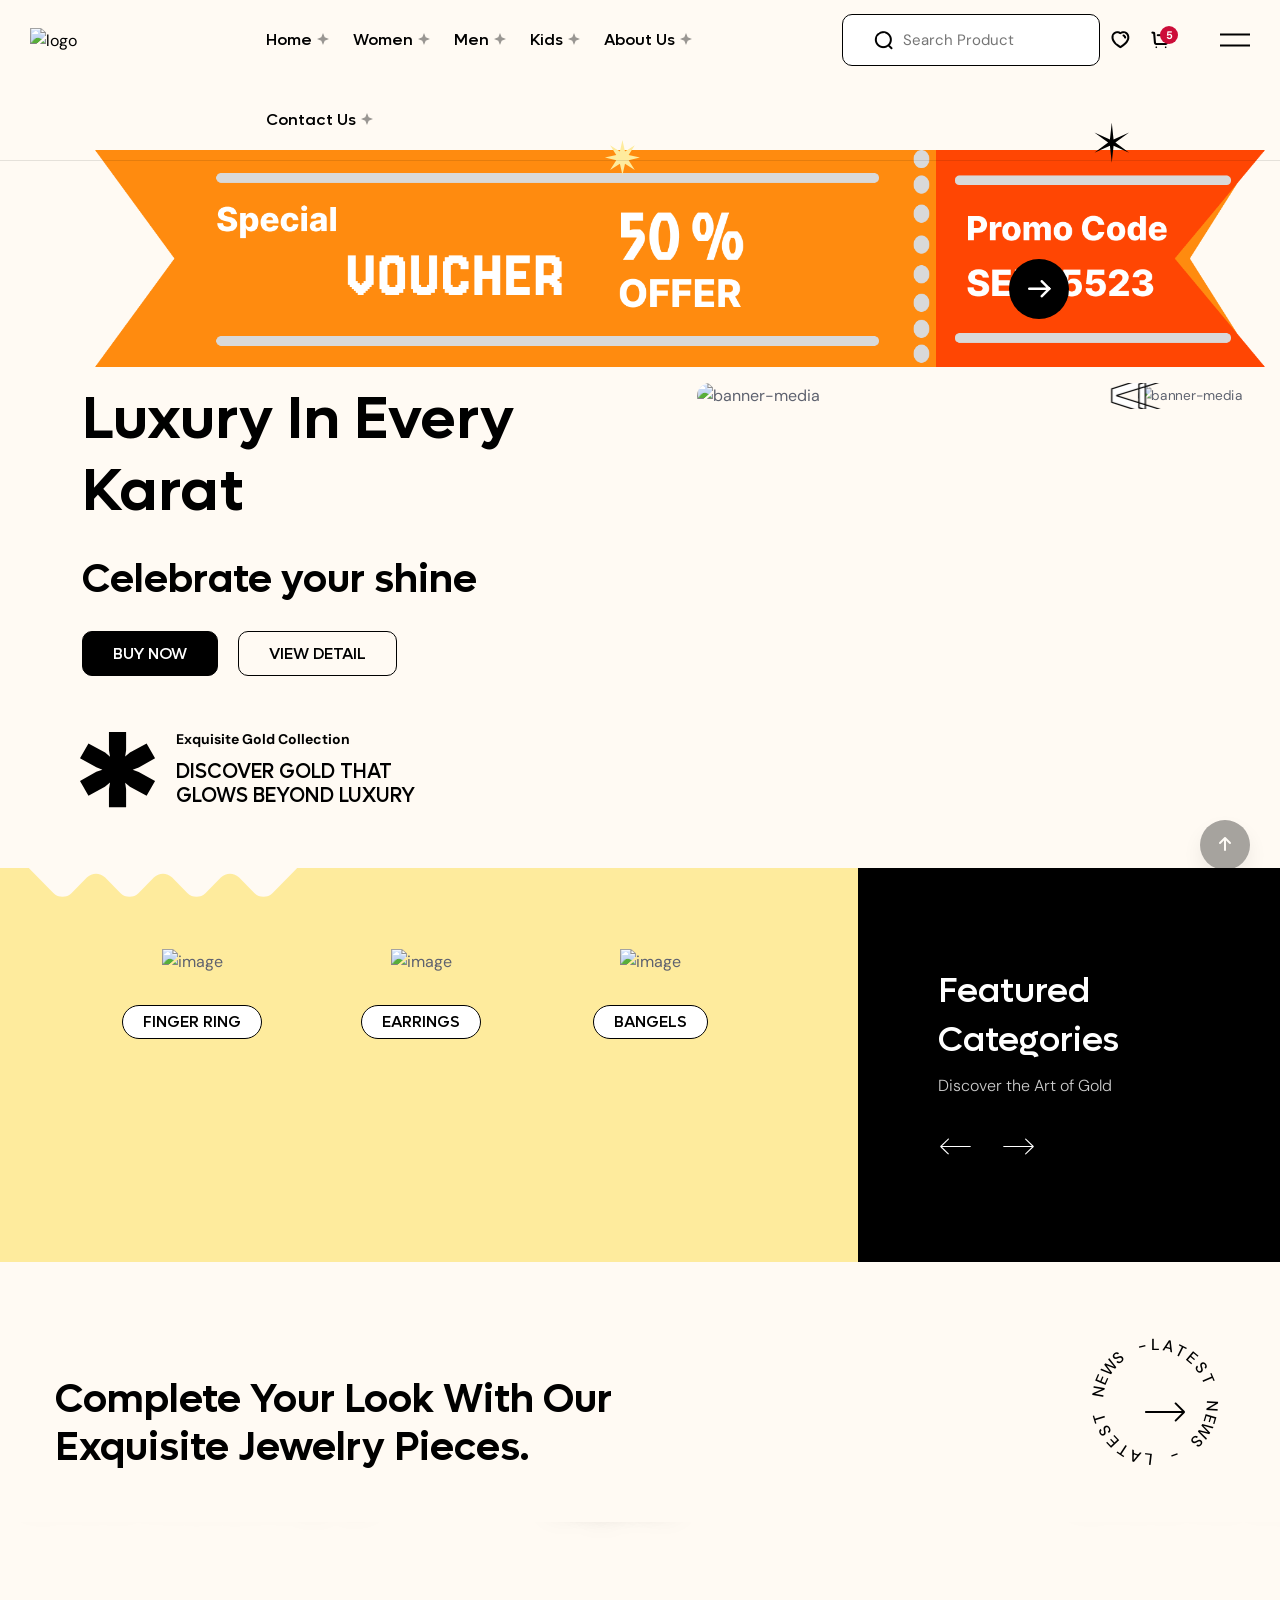
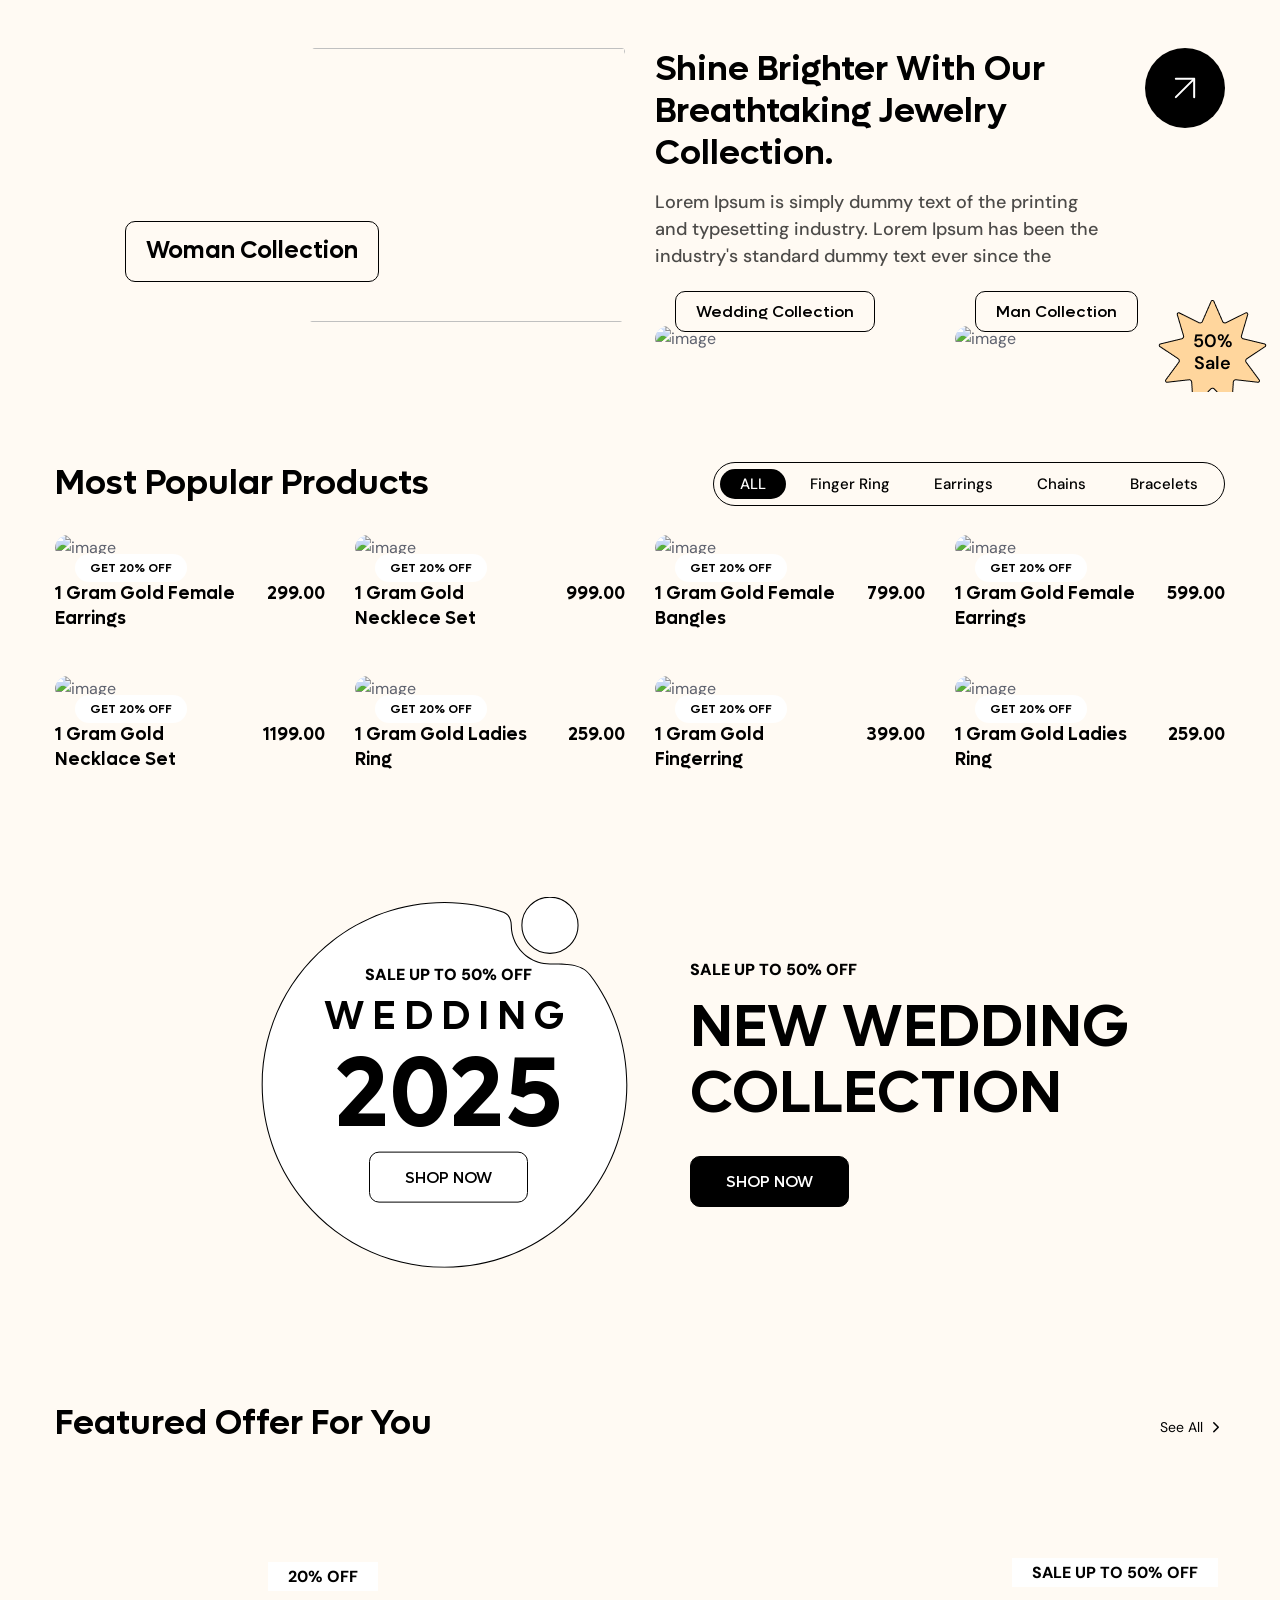
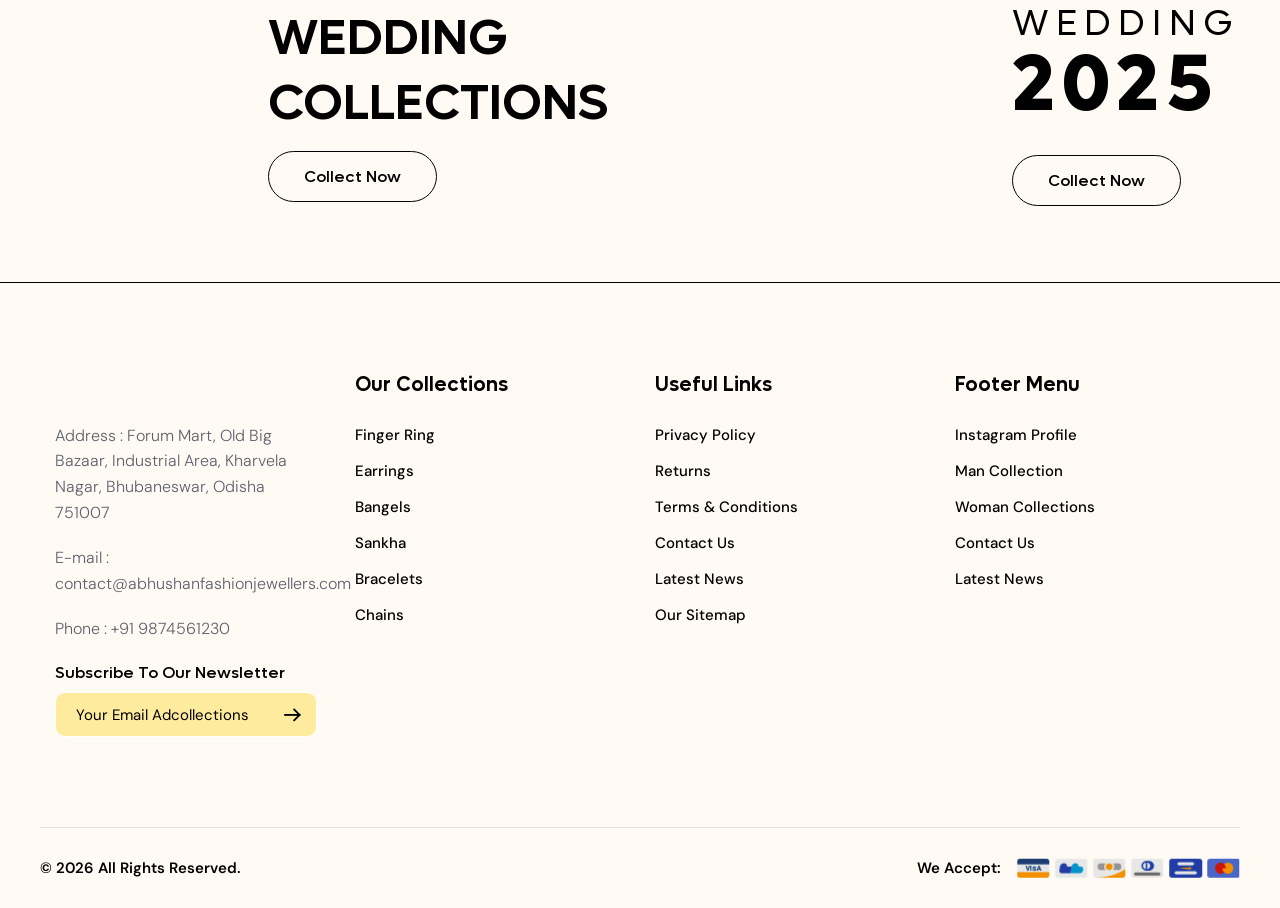
==== index.html @ b9cfb998 "index file updated" ====
<!DOCTYPE html>
<html lang="en">

<!-- Mirrored from pixio-html.vercel.app/index.html by HTTrack Website Copier/3.x [XR&CO'2014], Sun, 09 Nov 2025 13:02:53 GMT -->
<!-- Added by HTTrack -->
<meta http-equiv="content-type" content="text/html;charset=utf-8" /><!-- /Added by HTTrack -->

<head>

	<!-- Title -->
	<title>AbhushanFashionJewellers</title>

	<!-- Meta -->
	<meta charset="utf-8">
	<meta http-equiv="X-UA-Compatible" content="IE=edge">
	<meta name="author" content="DexignZone">
	<meta name="robots" content="index, follow">
	<meta name="format-detection" content="telephone=no">

	<meta name="keywords"
		content="template, ui kit, clothing, delivery, ecommerce, fashion, order, shopping, store, fashion design, fashion store, responsive design, fashion showcase, modern design, fashion technology, e-shop, ecommerce web, eCommerce Website, minimal shop, online shop, online shopping, pixio, user experience, Design Elements, Trendy, Stylish, User-Friendly, Navigation, Product Display, Branding, Development, Visual Design, UI/UX, Website, Web Design">
	<meta name="description"
		content="Elevate your online retail presence with Pixio Shop & eCommerce HTML Template. Crafted with precision, this responsive and feature-rich template provides a seamless and visually stunning shopping experience. Explore a world of possibilities with modern design elements, intuitive navigation, and customizable features. Transform your website into a dynamic online storefront with Pixio, where style meets functionality for a captivating and user-friendly eCommerce journey.">

	<meta property="og:title" content="Pixio: Shop & eCommerce Bootstrap HTML Template | DexignZone">
	<meta property="og:description"
		content="Elevate your online retail presence with Pixio Shop & eCommerce HTML Template. Crafted with precision, this responsive and feature-rich template provides a seamless and visually stunning shopping experience. Explore a world of possibilities with modern design elements, intuitive navigation, and customizable features. Transform your website into a dynamic online storefront with Pixio, where style meets functionality for a captivating and user-friendly eCommerce journey.">
	<meta property="og:image" content="../pixio.dexignzone.com/xhtml/social-image.html">

	<!-- TWITTER META -->
	<meta name="twitter:title" content="Pixio: Shop & eCommerce Bootstrap HTML Template | DexignZone">
	<meta name="twitter:description"
		content="Elevate your online retail presence with Pixio Shop & eCommerce HTML Template. Crafted with precision, this responsive and feature-rich template provides a seamless and visually stunning shopping experience. Explore a world of possibilities with modern design elements, intuitive navigation, and customizable features. Transform your website into a dynamic online storefront with Pixio, where style meets functionality for a captivating and user-friendly eCommerce journey.">
	<meta name="twitter:image" content="../pixio.dexignzone.com/xhtml/social-image.html">
	<meta name="twitter:card" content="summary_large_image">

	<!-- CANONICAL URL -->
	<link rel="canonical" href="https://pixio.dexignzone.com/xhtml/index.html">

	<!-- FAVICONS ICON -->
	<link rel="icon" type="image/x-icon" href="https://jewellershop.milprosys.in/default/logo.png">

	<!-- MOBILE SPECIFIC -->
	<meta name="viewport" content="width=device-width, initial-scale=1">

	<!-- STYLESHEETS -->
	<link rel="stylesheet" type="text/css" href="icons/iconly/index.min.css">
	<link rel="stylesheet" type="text/css" href="vendor/magnific-popup/magnific-popup.min.css">
	<link rel="stylesheet" type="text/css" href="vendor/bootstrap-select/dist/css/bootstrap-select.min.css">
	<link rel="stylesheet" type="text/css" href="vendor/swiper/swiper-bundle.min.css">
	<link rel="stylesheet" type="text/css" href="vendor/nouislider/nouislider.min.css">
	<link rel="stylesheet" type="text/css" href="vendor/animate/animate.css">
	<link rel="stylesheet" type="text/css" href="vendor/lightgallery/dist/css/lightgallery.css">
	<link rel="stylesheet" type="text/css" href="vendor/lightgallery/dist/css/lg-thumbnail.css">
	<link rel="stylesheet" type="text/css" href="vendor/lightgallery/dist/css/lg-zoom.css">
	<link rel="stylesheet" type="text/css" href="vendor/slick/slick.css">

	<!-- Custom Stylesheet -->
	<link class="main-css" rel="stylesheet" type="text/css" href="css/style.css">
	<link class="skin" type="text/css" rel="stylesheet" href="css/skin/skin-1.css">

	<!-- GOOGLE FONTS-->
	<link rel="preconnect" href="https://fonts.googleapis.com/">
	<link rel="preconnect" href="https://fonts.gstatic.com/" crossorigin>
	<link
		href="https://fonts.googleapis.com/css2?family=DM+Sans:wght@400;500;700&amp;family=Roboto:wght@100;300;400;500;700;900&amp;display=swap"
		rel="stylesheet">

</head>

<body id="bg">
	<div class="page-wraper">

		<!-- <div id="loading-area" class="preloader-wrapper-4">
			<img src="images/loading.gif" alt="">
		</div> -->

		<!-- Header Star -->
		<header class="site-header mo-left header style-1 header-transparent">
			<!-- Main Header -->
			<div class="sticky-header main-bar-wraper navbar-expand-lg">
				<div class="main-bar clearfix">
					<div class="container-fluid clearfix d-lg-flex d-block">

						<!-- Website Logo -->
						<div class="logo-header logo-dark me-md-5">
							<a href="index.html"><img src="https://jewellershop.milprosys.in/default/logo.png"
									alt="logo"></a>
						</div>

						<!-- Nav Toggle Button -->
						<button class="navbar-toggler collapsed navicon justify-content-end" type="button"
							data-bs-toggle="collapse" data-bs-target="#navbarNavDropdown"
							aria-controls="navbarNavDropdown" aria-expanded="false" aria-label="Toggle navigation">
							<span></span>
							<span></span>
							<span></span>
						</button>

						<!-- Main Nav -->
						<div class="header-nav w3menu navbar-collapse collapse justify-content-start"
							id="navbarNavDropdown">
							<div class="logo-header logo-dark">
								<a href="index.html"><img src="https://jewellershop.milprosys.in/default/logo.png"
										alt=""></a>
							</div>
							<ul class="nav navbar-nav">
								<li class="has-mega-menu sub-menu-down auto-width menu-left">
									<a href="javascript:void(0);"><span>Home</span><i
											class="fas fa-chevron-down tabindex"></i></a>
									<!-- <div class="mega-menu ">
										<ul class="demo-menu mb-0">
											<li>
												<a href="index.html">
													<img src="images/demo/demo-1.png" alt="/">
													<span class="menu-title">01 Home Page</span>
												</a>
											</li>
											<li>
												<a href="index-2.html">
													<img src="images/demo/demo-2.png" alt="/">
													<span class="menu-title">02 Home Page</span>
												</a>
											</li>
											<li>
												<a href="index-3.html">
													<img src="images/demo/demo-3.png" alt="/">
													<span class="menu-title">03 Home Page</span>
												</a>
											</li>
										</ul>
									</div> -->
								</li>
								<li class="has-mega-menu sub-menu-down">
									<a href="javascript:void(0);"><span>Women</span><i
											class="fas fa-chevron-down tabindex"></i></a>
									<div class="mega-menu shop-menu">
										<ul>
											<li class="side-left">
												<ul>
													<li><a href="javascript:void(0);" class="menu-title">Woman
															Collections</a>
														<ul>
															<li><a href="shop-standard.html">FINGER RING
																</a></li>
															<li><a href="shop-list.html">EARRINGS
																</a></li>
															<li><a href="shop-with-category.html">BANGELS
																</a>
															</li>
															<li><a href="shop-filters-top-bar.html">SANKHA
																</a></li>
															<li><a href="shop-sidebar.html">BRACELETS
																</a></li>
															<li><a href="shop-style-1.html">CHAINS
																</a></li>
															<li><a href="shop-style-2.html">TIE CHAINS
																</a></li>
															<li><a href="shop-filters-top-bar.html">KAN CHAINS

																</a></li>
															<li><a href="shop-sidebar.html">MANGALSUTRA

																</a></li>
															<li><a href="shop-style-1.html">MANG TIKA

																</a></li>
															<li><a href="shop-style-2.html">NOTHA

																</a></li>
														</ul>
													</li>
													<li class="month-deal">
														<div class="clearfix me-3">
															<h3>Deal of the month</h3>
															<p class="mb-0">Lorem ipsum dolor, sit amet consectetur
																adipisicing elit. Ipsam nemo sapiente modi
																necessitatibus adipisci quas consequatur earum optio
																vero. <a
																	href="shop-standard.html" class="dz-link-2">View All
																	Products</a></p>
														</div>
														<div class="sale-countdown">
															<div class="countdown text-center">
																<div class="date">
																	<span class="time days text-primary"></span>
																	<span class="work-time">Days</span>
																</div>
																<div class="date">
																	<span class="time hours text-primary"></span>
																	<span class="work-time">Hours</span>
																</div>
																<div class="date">
																	<span class="time mins text-primary"></span>
																	<span class="work-time">Minutess</span>
																</div>
																<div class="date">
																	<span class="time secs text-primary"></span>
																	<span class="work-time">Second</span>
																</div>
															</div>
														</div>
													</li>
												</ul>
											</li>
											<li class="side-right">
												<div class="adv-media">
													<img src="https://silvermerc.com/cdn/shop/files/SBJS39ID_340_6.jpg?v=1704187627"
														alt="/">
												</div>
											</li>
										</ul>
									</div>
								</li>
								<li class="has-mega-menu sub-menu-down">
									<a href="javascript:void(0);"><span>Men</span><i
											class="fas fa-chevron-down tabindex"></i></a>
									<div class="mega-menu shop-menu">
										<ul>
											<li class="side-left">
												<ul>
													<li><a href="javascript:void(0);" class="menu-title">Man
															Collections</a>
														<ul>
															<li><a href="product-default.html">FINGER RING
																</a></li>
															<li><a href="product-thumbnail.html">EAR BALI
																</a></li>
															<li><a href="product-grid-media.html">CHAINS
																</a></li>
															<li><a href="product-carousel.html">BRACELETS
																</a></li>
															<li><a href="product-full-width.html">KADA
																</a></li>
														</ul>
													</li>
													<li class="month-deal">
														<div class="clearfix me-3">
															<h3>Deal of the month</h3>
															<p class="mb-0">Lorem ipsum dolor, sit amet consectetur
																adipisicing elit. Ipsam nemo sapiente modi
																necessitatibus adipisci quas consequatur earum optio
																vero. <a
																	href="shop-standard.html" class="dz-link-2">View All
																	Products</a></p>
														</div>
														<div class="sale-countdown">
															<div class="countdown text-center">
																<div class="date">
																	<span class="time days text-primary"></span>
																	<span class="work-time">Days</span>
																</div>
																<div class="date">
																	<span class="time hours text-primary"></span>
																	<span class="work-time">Hours</span>
																</div>
																<div class="date">
																	<span class="time mins text-primary"></span>
																	<span class="work-time">Minutess</span>
																</div>
																<div class="date">
																	<span class="time secs text-primary"></span>
																	<span class="work-time">Second</span>
																</div>
															</div>
														</div>
													</li>
												</ul>
											</li>
											<li class="side-right">
												<div class="adv-media">
													<img src="https://encrypted-tbn0.gstatic.com/images?q=tbn:ANd9GcRK4l6KvQkuI_pCDGSP8fYOQYTn_-lVscjxSA&s"
														alt="/">
												</div>
											</li>
										</ul>
									</div>
								</li>
								<li class="has-mega-menu sub-menu-down">
									<a href="javascript:void(0);"><span>Kids</span><i
											class="fas fa-chevron-down tabindex"></i></a>
									<div class="mega-menu shop-menu">
										<ul>
											<li class="side-left">
												<ul>
													<li><a href="javascript:void(0);" class="menu-title">Kids
															Collections</a>
														<ul>
															<li><a href="product-default.html">FINGER RING
																</a></li>
															<li><a href="product-thumbnail.html">EAR BALI
																</a></li>
															<li><a href="product-grid-media.html">CHAINS
																</a></li>
															<li><a href="product-carousel.html">BRACELETS
																</a></li>
															<li><a href="product-full-width.html">KADA
																</a></li>
														</ul>
													</li>
													<li class="month-deal">
														<div class="clearfix me-3">
															<h3>Deal of the month</h3>
															<p class="mb-0">Lorem ipsum dolor, sit amet consectetur
																adipisicing elit. Ipsam nemo sapiente modi
																necessitatibus adipisci quas consequatur earum optio
																vero. <a
																	href="shop-standard.html" class="dz-link-2">View All
																	Products</a></p>
														</div>
														<div class="sale-countdown">
															<div class="countdown text-center">
																<div class="date">
																	<span class="time days text-primary"></span>
																	<span class="work-time">Days</span>
																</div>
																<div class="date">
																	<span class="time hours text-primary"></span>
																	<span class="work-time">Hours</span>
																</div>
																<div class="date">
																	<span class="time mins text-primary"></span>
																	<span class="work-time">Minutess</span>
																</div>
																<div class="date">
																	<span class="time secs text-primary"></span>
																	<span class="work-time">Second</span>
																</div>
															</div>
														</div>
													</li>
												</ul>
											</li>
											<li class="side-right">
												<div class="adv-media">
													<img src="[data-uri]"
														alt="/">
												</div>
											</li>
										</ul>
									</div>
								</li>
								<li class="has-mega-menu sub-menu-down wide-width">
									<a href="javascript:void(0);"><span>About Us</span><i
											class="fas fa-chevron-down tabindex"></i></a>

								</li>
								<!-- <li class="has-mega-menu sub-menu-down auto-width">
									<a href="javascript:void(0);"><span>Post Layout</span><i
											class="fas fa-chevron-down tabindex"></i></a>
									<div class="mega-menu">
										<ul>
											<li>
												<a href="javascript:void(0);" class="menu-title">Post Types</a>
												<ul>
													<li><a href="post-text.html">Text Post <div
																class="badge badge-sm rounded badge-animated">New</div>
														</a></li>
													<li><a href="post-image.html">Image Post <div
																class="badge badge-sm rounded badge-animated">New</div>
														</a></li>
													<li><a href="post-video.html">Video Post</a></li>
													<li><a href="post-link.html">Link Post</a></li>
													<li><a href="post-audio.html">Audio Post</a></li>
													<li><a href="post-quote.html">Post Quote</a></li>
													<li><a href="post-tutorial.html">Tutorial Post <div
																class="badge badge-sm rounded badge-animated">New</div>
														</a></li>
													<li><a href="post-cateloge.html">Cateloge Post <div
																class="badge badge-sm rounded badge-animated">New</div>
														</a></li>
												</ul>
											</li>
											<li>
												<a href="javascript:void(0);" class="menu-title">Multiple Media</a>
												<ul>
													<li><a href="post-banner.html">Banner</a></li>
													<li><a href="post-slide-show.html">Slider</a></li>
													<li><a href="post-gallery.html">Gallery</a></li>
													<li><a href="post-status.html">Status Slider <div
																class="badge badge-sm rounded badge-animated">New</div>
														</a></li>
												</ul>
												<a href="javascript:void(0);" class="menu-title">Post Layout Type</a>
												<ul>
													<li><a href="post-standard.html">Standard Post</a></li>
													<li><a href="post-corner.html">Corner Post</a></li>
													<li><a href="post-side.html">Side Post <div
																class="badge badge-sm rounded badge-animated">New</div>
														</a></li>
												</ul>
											</li>
											<li>
												<a href="javascript:void(0);" class="menu-title">Side Bar</a>
												<ul>
													<li><a href="post-left-sidebar.html">Left Sidebar</a></li>
													<li><a href="post-right-sidebar.html">Right Sidebar</a></li>
													<li><a href="post-both-sidebar.html">Both Sidebar</a></li>
													<li><a href="post-no-sidebar.html">No Sidebar</a></li>
												</ul>
											</li>
										</ul>
									</div>
								</li>
								<li class="has-mega-menu sub-menu-down">
									<a href="javascript:void(0);"><span>Portfolio</span><i
											class="fas fa-chevron-down tabindex"></i></a>
									<div class="mega-menu portfolio-menu">
										<ul>
											<li class="side-left">
												<ul class="portfolio-nav-link">
													<li>
														<a href="portfolio-tiles.html">
															<img src="images/portfolio/icons/portfolio-tiles.svg"
																alt="/">
															<span>Portfolio Tiles</span>
														</a>
													</li>
													<li>
														<a href="collage-style-1.html">
															<img src="images/portfolio/icons/collage-style-1.svg"
																alt="/">
															<span>Collage Style 1</span>
														</a>
													</li>
													<li>
														<a href="collage-style-2.html">
															<img src="images/portfolio/icons/collage-style-2.svg"
																alt="/">
															<span>Collage Style 2</span>
														</a>
													</li>
													<li>
														<a href="masonry-grid.html">
															<img src="images/portfolio/icons/masonry-grid.svg" alt="/">
															<span>Masonry Grid</span>
														</a>
													</li>
													<li>
														<a href="cobble-style-1.html">
															<img src="images/portfolio/icons/cobble-style-1.svg"
																alt="/">
															<span>Cobble Style 1</span>
														</a>
													</li>
													<li>
														<a href="cobble-style-2.html">
															<img src="images/portfolio/icons/cobble-style-2.svg"
																alt="/">
															<span>Cobble Style 2</span>
														</a>
													</li>
													<li>
														<a href="portfolio-thumbs-slider.html">
															<img src="images/portfolio/icons/portfolio-thumbs-slider.svg"
																alt="/">
															<span>Portfolio Thumbs Slider</span>
														</a>
													</li>
													<li>
														<a href="portfolio-film-strip.html">
															<img src="images/portfolio/icons/portfolio-film-strip.svg"
																alt="/">
															<span>Portfolio Film Strip</span>
														</a>
													</li>
													<li>
														<a href="carousel-showcase.html">
															<img src="images/portfolio/icons/carousel-showcase.svg"
																alt="/">
															<span>Carousel Showcase</span>
														</a>
													</li>
													<li>
														<a href="portfolio-split-slider.html">
															<img src="images/portfolio/icons/portfolio-split-slider.svg"
																alt="/">
															<span>Portfolio Split Slider</span>
														</a>
													</li>
												</ul>
											</li>
											<li class="side-right line-left">
												<a href="javascript:void(0);" class="menu-title">Portfolio Details</a>
												<ul>
													<li><a href="portfolio-details-1.html">Portfolio Details 1</a></li>
													<li><a href="portfolio-details-2.html">Portfolio Details 2</a></li>
													<li><a href="portfolio-details-3.html">Portfolio Details 3</a></li>
													<li><a href="portfolio-details-4.html">Portfolio Details 4</a></li>
													<li><a href="portfolio-details-5.html">Portfolio Details 5</a></li>
												</ul>
											</li>
										</ul>
									</div>
								</li> -->
								<li class="has-mega-menu sub-menu-down wide-width">
									<a href="javascript:void(0);"><span>Contact Us</span><i
											class="fas fa-chevron-down tabindex"></i></a>
									<!-- <div class="mega-menu">
										<ul>
											<li>
												<a href="javascript:void(0);" class="menu-title">Pages</a>
												<ul>
													<li><a href="about-us.html">About Us</a></li>
													<li><a href="about-me.html">About Me</a></li>
													<li><a href="pricing-table.html">Pricing Table</a></li>
													<li><a href="our-gift-vouchers.html">Our Gift Vouchers</a></li>
													<li><a href="what-we-do.html">What We Do</a></li>
													<li><a href="faqs-1.html">Faqs 1</a></li>
													<li><a href="faqs-2.html">Faqs 2</a></li>
													<li><a href="our-team.html">Our Team</a></li>
												</ul>
											</li>
											<li>
												<a href="javascript:void(0);" class="menu-title">Contact Us</a>
												<ul>
													<li><a href="contact-us-1.html">Contact Us 1</a></li>
													<li><a href="contact-us-2.html">Contact Us 2</a></li>
													<li><a href="contact-us-3.html">Contact Us 3</a></li>
												</ul>
												<a href="javascript:void(0);" class="menu-title">Web Pages</a>
												<ul>
													<li><a href="error-1.html">Error 404 1</a></li>
													<li><a href="error-2.html">Error 404 2</a></li>
													<li><a href="coming-soon.html">Coming Soon</a></li>
													<li><a href="under-construction.html">Under Construction</a></li>
												</ul>
											</li>
											<li>
												<a href="javascript:void(0);" class="menu-title">Banner Style</a>
												<ul>
													<li><a href="banner-with-bg-color.html">Banner with BG Color</a>
													</li>
													<li><a href="banner-with-image.html">Banner with Image</a></li>
													<li><a href="banner-with-video.html">Banner with Video</a></li>
													<li><a href="banner-with-kanbern.html">Banner with Kanbern</a></li>
													<li><a href="banner-small.html">Banner Small</a></li>
													<li><a href="banner-medium.html">Banner Medium</a></li>
													<li><a href="banner-large.html">Banner Large</a></li>
												</ul>
											</li>
											<li>
												<a href="javascript:void(0);" class="menu-title">Header Style</a>
												<ul>
													<li><a href="header-style-1.html">Header Style 1</a></li>
													<li><a href="header-style-2.html">Header Style 2</a></li>
													<li><a href="header-style-3.html">Header Style 3</a></li>
													<li><a href="header-style-4.html">Header Style 4</a></li>
													<li><a href="header-style-5.html">Header Style 5</a></li>
													<li><a href="header-style-6.html">Header Style 6</a></li>
													<li><a href="header-style-7.html">Header Style 7</a></li>
													<li class="w3menulink"><a href="w3menu.html">Menu Styles</a></li>
												</ul>
											</li>
											<li>
												<a href="javascript:void(0);" class="menu-title">Footer Style</a>
												<ul>
													<li><a href="footer-style-1.html">Footer Style 1</a></li>
													<li><a href="footer-style-2.html">Footer Style 2</a></li>
													<li><a href="footer-style-3.html">Footer Style 3</a></li>
													<li><a href="footer-style-4.html">Footer Style 4</a></li>
													<li><a href="footer-style-5.html">Footer Style 5</a></li>
													<li><a href="footer-style-6.html">Footer Style 6</a></li>
													<li><a href="footer-style-7.html">Footer Style 7</a></li>
												</ul>
											</li>
											<li>
												<a href="javascript:void(0);" class="menu-title">Dashboard</a>
												<ul>
													<li><a href="account-dashboard.html">Dashboard</a></li>
													<li><a href="account-orders.html">Orders</a></li>
													<li><a href="account-order-details.html">Orders Details</a></li>
													<li><a href="account-order-confirmation.html">Orders
															Confirmation</a></li>
													<li><a href="account-downloads.html">Downloads</a></li>
													<li><a href="account-return-request.html">Return Request</a></li>
													<li><a href="account-return-request-detail.html">Return Request
															Detail</a></li>
													<li><a href="account-refund-requests-confirmed.html">Return Request
															Confirmed</a></li>
												</ul>
											</li>
										</ul>
									</div> -->
								</li>
								<!-- <li class="sub-menu-down">
									<a href="javascript:void(0);"><span>My Account</span> <i
											class="fas fa-chevron-down tabindex"></i></a>
									<ul class="sub-menu">
										<li><a href="account-dashboard.html">Dashboard</a></li>
										<li><a href="account-orders.html">Orders</a></li>
										<li><a href="account-order-details.html">Orders Details</a></li>
										<li><a href="account-order-confirmation.html">Orders Confirmation</a></li>
										<li><a href="account-downloads.html">Downloads</a></li>
										<li><a href="account-return-request.html">Return Request</a></li>
										<li><a href="account-return-request-detail.html">Return Request Detail</a></li>
										<li><a href="account-refund-requests-confirmed.html">Return Request
												Confirmed</a></li>
										<li><a href="account-profile.html">Profile</a></li>
										<li><a href="account-adcollections.html">Adcollections</a></li>
										<li><a href="account-shipping-methods.html">Shipping methods</a></li>
										<li><a href="account-payment-methods.html">Payment Methods</a></li>
										<li><a href="account-review.html">Review</a></li>
										<li><a href="account-billing-adcollections.html">Billing adcollections</a></li>
										<li><a href="account-shipping-adcollections.html">Shipping adcollections</a>
										</li>
										<li><a href="account-cancellation-requests.html">Cancellation Requests</a></li>
									</ul>
								</li> -->
							</ul>
							<div class="dz-social-icon">
								<ul>
									<li><a class="fab fa-facebook-f" target="_blank"
											href="https://www.facebook.com/dexignzone"></a></li>
									<li><a class="fab fa-twitter" target="_blank"
											href="https://twitter.com/dexignzones"></a></li>
									<li><a class="fab fa-linkedin-in" target="_blank"
											href="https://www.linkedin.com/showcase/3686700/admin/"></a></li>
									<li><a class="fab fa-instagram" target="_blank"
											href="https://www.instagram.com/dexignzone/"></a></li>
								</ul>
							</div>
						</div>

						<!-- EXTRA NAV -->
						<div class="extra-nav">
							<div class="extra-cell">
								<ul class="header-right">
									<!-- <li class="nav-item login-link">
										<a class="nav-link" href="login.html">
											Login / Register
										</a>
									</li> -->
									<li class="nav-item search-link">
										<form class="header-item-search form-control">
											<a class="nav-link" href="javascript:void(0);">
												<i class="iconly-Light-Search"></i>
											</a>
											<input type="search" class="producut-search" placeholder="Search Product">
										</form>

										<!-- <button class="btn" type="button">
											<i class="iconly-Light-Search"></i>
										</button> -->

									</li>
									<li class="nav-item wishlist-link">
										<a class="nav-link" href="javascript:void(0);" data-bs-toggle="offcanvas"
											data-bs-target="#offcanvasRight" aria-controls="offcanvasRight">
											<i class="iconly-Light-Heart2"></i>
										</a>
									</li>
									<li class="nav-item cart-link">
										<a href="javascript:void(0);" class="nav-link cart-btn"
											data-bs-toggle="offcanvas" data-bs-target="#offcanvasRight"
											aria-controls="offcanvasRight">
											<i class="iconly-Broken-Buy"></i>
											<span class="badge badge-circle">5</span>
										</a>
									</li>
									<li class="nav-item filte-link">
										<a href="javascript:void(0);" class="nav-link filte-btn"
											data-bs-toggle="offcanvas" data-bs-target="#offcanvasLeft"
											aria-controls="offcanvasLeft">
											<svg xmlns="http://www.w3.org/2000/svg" width="30" height="30"
												viewBox="0 0 30 13" fill="none">
												<rect y="11" width="30" height="2" fill="black" />
												<rect width="30" height="2" fill="black" />
											</svg>
										</a>
									</li>
								</ul>
							</div>
						</div>

					</div>
				</div>
			</div>
			<!-- Main Header End -->

			<!-- SearchBar -->
			<div class="dz-search-area dz-offcanvas offcanvas offcanvas-top" tabindex="-1" id="offcanvasTop">
				<button type="button" class="btn-close" data-bs-dismiss="offcanvas" aria-label="Close">
					&times;
				</button>
				<div class="container">
					<form class="header-item-search">
						<div class="input-group search-input">
							<select class="default-select">
								<option>All Categories</option>
								<option>Clothes</option>
								<option>UrbanSkirt</option>
								<option>VelvetGown</option>
								<option>LushEARRINGS</option>
								<option>Vintage</option>
								<option>Wedding</option>
								<option>Cotton</option>
								<option>Linen</option>
								<option>Navy</option>
								<option>Urban</option>
								<option>Business Meeting</option>
								<option>Formal</option>
							</select>
							<input type="search" class="form-control" placeholder="Search Product">
							<button class="btn" type="button">
								<i class="iconly-Light-Search"></i>
							</button>
						</div>
						<ul class="recent-tag">
							<li class="pe-0"><span>Quick Search :</span></li>
							<li><a href="shop-list.html">Clothes</a></li>
							<li><a href="shop-list.html">UrbanSkirt</a></li>
							<li><a href="shop-list.html">VelvetGown</a></li>
							<li><a href="shop-list.html">LushEARRINGS</a></li>
						</ul>
					</form>
					<div class="row">
						<div class="col-xl-12">
							<h5 class="mb-3">You May Also Like</h5>
							<div class="swiper category-swiper2">
								<div class="swiper-wrapper">
									<div class="swiper-slide">
										<div class="shop-card">
											<div class="dz-media ">
												<img src="images/shop/product/1.png" alt="image">
											</div>
											<div class="dz-content">
												<h6 class="title"><a href="shop-list.html">SilkBliss collections</a>
												</h6>
												<h6 class="price">$40.00</h6>
											</div>
										</div>
									</div>
									<div class="swiper-slide">
										<div class="shop-card">
											<div class="dz-media ">
												<img src="images/shop/product/3.png" alt="image">
											</div>
											<div class="dz-content">
												<h6 class="title"><a href="shop-list.html">GlamPants</a></h6>
												<h6 class="price">$30.00</h6>
											</div>
										</div>
									</div>
									<div class="swiper-slide">
										<div class="shop-card">
											<div class="dz-media ">
												<img src="images/shop/product/4.png" alt="image">
											</div>
											<div class="dz-content">
												<h6 class="title"><a href="shop-list.html">ComfyLeggings</a></h6>
												<h6 class="price">$35.00</h6>
											</div>
										</div>
									</div>
									<div class="swiper-slide">
										<div class="shop-card">
											<div class="dz-media ">
												<img src="images/shop/product/2.png" alt="image">
											</div>
											<div class="dz-content">
												<h6 class="title"><a href="shop-list.html">ClassicCapri</a></h6>
												<h6 class="price">$20.00</h6>
											</div>
										</div>
									</div>
									<div class="swiper-slide">
										<div class="shop-card">
											<div class="dz-media ">
												<img src="images/shop/product/5.png" alt="image">
											</div>
											<div class="dz-content">
												<h6 class="title"><a href="shop-list.html">DapperCoat</a></h6>
												<h6 class="price">$70.00</h6>
											</div>
										</div>
									</div>
									<div class="swiper-slide">
										<div class="shop-card">
											<div class="dz-media ">
												<img src="images/shop/product/6.png" alt="image">
											</div>
											<div class="dz-content">
												<h6 class="title"><a href="shop-list.html">ComfyLeggings</a></h6>
												<h6 class="price">$45.00</h6>
											</div>
										</div>
									</div>
									<div class="swiper-slide">
										<div class="shop-card">
											<div class="dz-media ">
												<img src="images/shop/product/7.png" alt="image">
											</div>
											<div class="dz-content">
												<h6 class="title"><a href="shop-list.html">DenimDream SANKHA</a></h6>
												<h6 class="price">$40.00</h6>
											</div>
										</div>
									</div>
									<div class="swiper-slide">
										<div class="shop-card">
											<div class="dz-media ">
												<img src="images/shop/product/4.png" alt="image">
											</div>
											<div class="dz-content">
												<h6 class="title"><a href="shop-list.html">SilkBliss collections</a>
												</h6>
												<h6 class="price">$60.00</h6>
											</div>
										</div>
									</div>
								</div>
							</div>
						</div>
					</div>
				</div>
			</div>
			<!-- SearchBar -->

			<!-- Sidebar cart -->
			<div class="offcanvas dz-offcanvas offcanvas offcanvas-end " tabindex="-1" id="offcanvasRight">
				<button type="button" class="btn-close" data-bs-dismiss="offcanvas" aria-label="Close">
					&times;
				</button>
				<div class="offcanvas-body">
					<div class="product-description">
						<div class="dz-tabs">
							<ul class="nav nav-tabs center" id="myTab" role="tablist">
								<li class="nav-item" role="presentation">
									<button class="nav-link active" id="shopping-cart" data-bs-toggle="tab"
										data-bs-target="#shopping-cart-pane" type="button" role="tab"
										aria-controls="shopping-cart-pane" aria-selected="true">Shopping Cart
										<span class="badge badge-light">5</span>
									</button>
								</li>
								<li class="nav-item" role="presentation">
									<button class="nav-link" id="wishlist" data-bs-toggle="tab"
										data-bs-target="#wishlist-pane" type="button" role="tab"
										aria-controls="wishlist-pane" aria-selected="false">Wishlist
										<span class="badge badge-light">2</span>
									</button>
								</li>
							</ul>
							<div class="tab-content pt-4" id="dz-shopcart-sidebar">
								<div class="tab-pane fade show active" id="shopping-cart-pane" role="tabpanel"
									aria-labelledby="shopping-cart" tabindex="0">
									<div class="shop-sidebar-cart">
										<ul class="sidebar-cart-list">
											<li>
												<div class="cart-widget">
													<div class="dz-media me-3">
														<img src="images/shop/shop-cart/pic1.jpg" alt="">
													</div>
													<div class="cart-content">
														<h6 class="title"><a href="product-thumbnail.html">Sophisticated
																Swagger Suit</a></h6>
														<div class="d-flex align-items-center">
															<div class="btn-quantity light quantity-sm me-3">
																<input type="text" value="1" name="demo_vertical2">
															</div>
															<h6 class="dz-price mb-0">$50.00</h6>
														</div>
													</div>
													<a href="javascript:void(0);" class="dz-close">
														<i class="ti-close"></i>
													</a>
												</div>
											</li>
											<li>
												<div class="cart-widget">
													<div class="dz-media me-3">
														<img src="images/shop/shop-cart/pic2.jpg" alt="">
													</div>
													<div class="cart-content">
														<h6 class="title"><a href="product-thumbnail.html">Cozy Knit
																Cardigan Sweater</a></h6>
														<div class="d-flex align-items-center">
															<div class="btn-quantity light quantity-sm me-3">
																<input type="text" value="1" name="demo_vertical2">
															</div>
															<h6 class="dz-price mb-0">$40.00</h6>
														</div>
													</div>
													<a href="javascript:void(0);" class="dz-close">
														<i class="ti-close"></i>
													</a>
												</div>
											</li>
											<li>
												<div class="cart-widget">
													<div class="dz-media me-3">
														<img src="images/shop/shop-cart/pic3.jpg" alt="">
													</div>
													<div class="cart-content">
														<h6 class="title"><a href="product-thumbnail.html">Athletic Mesh
																Sports Leggings</a></h6>
														<div class="d-flex align-items-center">
															<div class="btn-quantity light quantity-sm me-3">
																<input type="text" value="1" name="demo_vertical2">
															</div>
															<h6 class="dz-price  mb-0">$65.00</h6>
														</div>
													</div>
													<a href="javascript:void(0);" class="dz-close">
														<i class="ti-close"></i>
													</a>
												</div>
											</li>
										</ul>
										<div class="cart-total">
											<h5 class="mb-0">Subtotal:</h5>
											<h5 class="mb-0">300.00$</h5>
										</div>
										<div class="mt-auto">
											<div class="shipping-time">
												<div class="dz-icon">
													<i class="flaticon flaticon-ship"></i>
												</div>
												<div class="shipping-content">
													<h6 class="title pe-4">Congratulations , you've got free shipping!
													</h6>
													<div class="progress">
														<div class="progress-bar progress-animated border-0"
															style="width: 75%;" role="progressbar">
															<span class="sr-only">75% Complete</span>
														</div>
													</div>
												</div>
											</div>
											<a href="shop-checkout.html"
												class="btn btn-outline-secondary btn-block m-b20">Checkout</a>
											<a href="shop-cart.html" class="btn btn-secondary btn-block">View Cart</a>
										</div>
									</div>
								</div>
								<div class="tab-pane fade" id="wishlist-pane" role="tabpanel" aria-labelledby="wishlist"
									tabindex="0">
									<div class="shop-sidebar-cart">
										<ul class="sidebar-cart-list">
											<li>
												<div class="cart-widget">
													<div class="dz-media me-3">
														<img src="images/shop/shop-cart/pic1.jpg" alt="">
													</div>
													<div class="cart-content">
														<h6 class="title"><a href="product-thumbnail.html">Sophisticated
																Swagger Suit</a></h6>
														<div class="d-flex align-items-center">
															<h6 class="dz-price  mb-0">$50.00</h6>
														</div>
													</div>
													<a href="javascript:void(0);" class="dz-close">
														<i class="ti-close"></i>
													</a>
												</div>
											</li>
											<li>
												<div class="cart-widget">
													<div class="dz-media me-3">
														<img src="images/shop/shop-cart/pic2.jpg" alt="">
													</div>
													<div class="cart-content">
														<h6 class="title"><a href="product-thumbnail.html">Cozy Knit
																Cardigan Sweater</a></h6>
														<div class="d-flex align-items-center">
															<h6 class="dz-price  mb-0">$40.00</h6>
														</div>
													</div>
													<a href="javascript:void(0);" class="dz-close">
														<i class="ti-close"></i>
													</a>
												</div>
											</li>
											<li>
												<div class="cart-widget">
													<div class="dz-media me-3">
														<img src="images/shop/shop-cart/pic3.jpg" alt="">
													</div>
													<div class="cart-content">
														<h6 class="title"><a href="product-thumbnail.html">Athletic Mesh
																Sports Leggings</a></h6>
														<div class="d-flex align-items-center">
															<h6 class="dz-price  mb-0">$65.00</h6>
														</div>
													</div>
													<a href="javascript:void(0);" class="dz-close">
														<i class="ti-close"></i>
													</a>
												</div>
											</li>
										</ul>
										<div class="mt-auto">
											<a href="shop-wishlist.html" class="btn btn-secondary btn-block">Check Your
												Favourite</a>
										</div>
									</div>
								</div>
							</div>
						</div>
					</div>
				</div>
			</div>
			<!-- Sidebar cart -->

			<!-- Sidebar finter -->
			<div class="offcanvas dz-offcanvas offcanvas offcanvas-end " tabindex="-1" id="offcanvasLeft">
				<button type="button" class="btn-close" data-bs-dismiss="offcanvas" aria-label="Close">
					&times;
				</button>
				<div class="offcanvas-body">
					<div class="product-description">
						<div class="widget widget_search">
							<div class="form-group">
								<div class="input-group">
									<input name="dzSearch" required="required" type="search" class="form-control"
										placeholder="Search Product">
									<div class="input-group-addon">
										<button name="submit" value="Submit" type="submit" class="btn">
											<i class="icon feather icon-search"></i>
										</button>
									</div>
								</div>
							</div>
						</div>
						<div class="widget">
							<h6 class="widget-title">Price</h6>
							<div class="price-slide range-slider">
								<div class="price">
									<div class="range-slider style-1">
										<div id="slider-tooltips" class="mb-3"></div>
										<span class="example-val" id="slider-margin-value-min"></span>
										<span class="example-val" id="slider-margin-value-max"></span>
									</div>
								</div>
							</div>
						</div>
						<div class="widget">
							<h6 class="widget-title">Color</h6>
							<div class="d-flex align-items-center flex-wrap color-filter ps-2">
								<div class="form-check">
									<input class="form-check-input" type="radio" name="radioNoLabel" id="radioNoLabel1"
										value="#000000" aria-label="..." checked>
									<span></span>
								</div>
								<div class="form-check">
									<input class="form-check-input" type="radio" name="radioNoLabel" id="radioNoLabel2"
										value="#9BD1FF" aria-label="...">
									<span></span>
								</div>
								<div class="form-check">
									<input class="form-check-input" type="radio" name="radioNoLabel" id="radioNoLabel3"
										value="#21B290" aria-label="...">
									<span></span>
								</div>
								<div class="form-check">
									<input class="form-check-input" type="radio" name="radioNoLabel" id="radioNoLabel4"
										value="#FEC4C4" aria-label="...">
									<span></span>
								</div>
								<div class="form-check">
									<input class="form-check-input" type="radio" name="radioNoLabel" id="radioNoLabel5"
										value="#FF7354" aria-label="...">
									<span></span>
								</div>
								<div class="form-check">
									<input class="form-check-input" type="radio" name="radioNoLabel" id="radioNoLabel6"
										value="#51EDC8" aria-label="...">
									<span></span>
								</div>
								<div class="form-check">
									<input class="form-check-input" type="radio" name="radioNoLabel" id="radioNoLabel7"
										value="#B77CF3" aria-label="...">
									<span></span>
								</div>
								<div class="form-check">
									<input class="form-check-input" type="radio" name="radioNoLabel" id="radioNoLabel8"
										value="#FF4A76" aria-label="...">
									<span></span>
								</div>
								<div class="form-check">
									<input class="form-check-input" type="radio" name="radioNoLabel" id="radioNoLabel9"
										value="#3E68FF" aria-label="...">
									<span></span>
								</div>
								<div class="form-check">
									<input class="form-check-input" type="radio" name="radioNoLabel" id="radioNoLabe20"
										value="#7BEF68" aria-label="...">
									<span></span>
								</div>
							</div>
						</div>

						<div class="widget">
							<h6 class="widget-title">Size</h6>
							<div class="btn-group product-size">
								<input type="radio" class="btn-check" name="btnradio1" id="btnradio11" checked="">
								<label class="btn" for="btnradio11">4</label>

								<input type="radio" class="btn-check" name="btnradio1" id="btnradio21">
								<label class="btn" for="btnradio21">6</label>

								<input type="radio" class="btn-check" name="btnradio1" id="btnradio31">
								<label class="btn" for="btnradio31">8</label>

								<input type="radio" class="btn-check" name="btnradio1" id="btnradio41">
								<label class="btn" for="btnradio41">10</label>

								<input type="radio" class="btn-check" name="btnradio1" id="btnradio51">
								<label class="btn" for="btnradio51">12</label>

								<input type="radio" class="btn-check" name="btnradio1" id="btnradio61">
								<label class="btn" for="btnradio61">14</label>

								<input type="radio" class="btn-check" name="btnradio1" id="btnradio71">
								<label class="btn" for="btnradio71">16</label>

								<input type="radio" class="btn-check" name="btnradio1" id="btnradio81">
								<label class="btn" for="btnradio81">18</label>

								<input type="radio" class="btn-check" name="btnradio1" id="btnradio91">
								<label class="btn" for="btnradio91">20</label>
							</div>
						</div>
						<div class="widget widget_categories">
							<h6 class="widget-title">Category</h6>
							<ul>
								<li class="cat-item cat-item-26"><a href="blog-category.html">collectionses</a> (10)
								</li>
								<li class="cat-item cat-item-36"><a href="blog-category.html">Top &amp; Blouses</a> (5)
								</li>
								<li class="cat-item cat-item-43"><a href="blog-category.html">Boots</a> (17)</li>
								<li class="cat-item cat-item-27"><a href="blog-category.html">Jewelry</a> (13)</li>
								<li class="cat-item cat-item-40"><a href="blog-category.html">Makeup</a> (06)</li>
								<li class="cat-item cat-item-40"><a href="blog-category.html">Fragrances</a> (17)</li>
								<li class="cat-item cat-item-40"><a href="blog-category.html">Shaving &amp; Grooming</a>
									(13)</li>
								<li class="cat-item cat-item-43"><a href="blog-category.html">BRACELETS</a> (06)</li>
								<li class="cat-item cat-item-36"><a href="blog-category.html">Coat</a> (22)</li>
							</ul>
						</div>

						<div class="widget widget_tag_cloud">
							<h6 class="widget-title">Tags</h6>
							<div class="tagcloud">
								<a href="blog-tag.html">Vintage </a>
								<a href="blog-tag.html">Wedding</a>
								<a href="blog-tag.html">Cotton</a>
								<a href="blog-tag.html">Linen</a>
								<a href="blog-tag.html">Navy</a>
								<a href="blog-tag.html">Urban</a>
								<a href="blog-tag.html">Business Meeting</a>
								<a href="blog-tag.html">Formal</a>
							</div>
						</div>
						<a href="javascript:void(0);" class="btn btn-sm font-14 btn-secondary btn-sharp">RESET</a>
					</div>
				</div>
			</div>
			<!-- filter sidebar -->

		</header>
		<!-- Header End -->

		<div class="page-content bg-light">

			<div class="main-slider-wrapper">
				<div class="slider-inner">
					<div class="container">
						<img src="/images/banner/coupon.png" alt=""
							style="height: 100%;width: 100%;display: flex;justify-content: center;align-items: center;">
					</div>

					<div class="row mt-3">
						<div class="col-lg-6">
							<div class="slider-main">
								<div class="slick-slide">
									<div class="content-info">
										<h1 class="title">Luxury in Every Karat</h1>
										<div class="swiper-meta-items">
											<div class="meta-content">
												<!-- <span class="price-name">Price</span> -->
												<span class="price-num d-inline-block">Celebrate your shine</span>
											</div>
										</div>
										<div class="content-btn m-b30">
											<a href="shop-wishlist.html"
												class="btn btn-secondary me-xl-3 me-2 btnhover20">BUY NOW</a>
											<a href="product-default.html"
												class="btn btn-outline-secondary btnhover20">VIEW DETAIL </a>
										</div>
									</div>
								</div>
								<div class="slick-slide">
									<div class="content-info">
										<h1 class="title">Shot Slad Curly Woman.</h1>
										<div class="swiper-meta-items">
											<div class="meta-content">
												<!-- <span class="price-name">Price</span> -->
												<span class="price-num d-inline-block">Celebrate your shine</span>
											</div>
										</div>
										<div class="content-btn m-b30">
											<a href="shop-wishlist.html"
												class="btn btn-secondary me-xl-3 me-2 btnhover20">BUY NOW</a>
											<a href="product-default.html"
												class="btn btn-outline-secondary btnhover20">VIEW DETAIL </a>
										</div>
									</div>
								</div>
								<div class="slick-slide">
									<div class="content-info">
										<h1 class="title">Modern Gold Moments</h1>
										<div class="swiper-meta-items">
											<div class="meta-content">
												<!-- <span class="price-name">Price</span> -->
												<span class="price-num d-inline-block">Celebrate your shine</span>
											</div>
										</div>
										<div class="content-btn m-b30">
											<a href="shop-wishlist.html"
												class="btn btn-secondary me-xl-3 me-2 btnhover20">BUY NOW</a>
											<a href="product-default.html"
												class="btn btn-outline-secondary btnhover20">VIEW DETAIL </a>
										</div>
									</div>
								</div>
								<div class="slick-slide">
									<div class="content-info">
										<h1 class="title">Embrace Sophistication Woven In Gold</h1>
										<div class="swiper-meta-items">
											<div class="meta-content">
												<!-- <span class="price-name">Price</span> -->
												<span class="price-num d-inline-block">Celebrate your shine</span>
											</div>
										</div>
										<div class="content-btn m-b30">
											<a href="shop-wishlist.html"
												class="btn btn-secondary me-xl-3 me-2 btnhover20">BUY NOW</a>
											<a href="product-default.html"
												class="btn btn-outline-secondary btnhover20">VIEW DETAIL </a>
										</div>
									</div>
								</div>
							</div>
						</div>
						<div class="col-lg-6">
							<div class="slider-thumbs">
								<div class="slick-slide">
									<div class="banner-media" data-name="RANIHAAR TEMPLE">
										<div class="img-preview">
											<img src="https://silvermerc.com/cdn/shop/files/SBJS39ID_340_6.jpg?v=1704187627"
												alt="banner-media">
										</div>
									</div>
								</div>
								<div class="slick-slide">
									<div class="banner-media" data-name="RANIHAAR AD">
										<div class="img-preview">
											<img src="https://silvermerc.com/cdn/shop/files/SBJS39ID_340_6.jpg?v=1704187627"
												alt="banner-media">
										</div>
									</div>
								</div>
								<div class="slick-slide">
									<div class="banner-media" data-name="RANIHAAR">
										<div class="img-preview">
											<img src="https://assets.myntassets.com/w_412,q_30,dpr_3,fl_progressive,f_webp/assets/images/15925594/2025/3/22/72b5298b-3571-4c46-8c76-f9f54f22d5961742645220969-Rubans-24K-Gold-Plated-Goddess-Lakshmi-Motif-Handcrafted-Tra-1.jpg"
												alt="banner-media">
										</div>
									</div>
								</div>
								<div class="slick-slide">
									<div class="banner-media" data-name="NECKLACE">
										<div class="img-preview">
											<img src="https://img.faballey.com/images/Product/19907824/3.jpg"
												alt="banner-media">
										</div>
									</div>
								</div>
								<div class="slick-slide">
									<div class="banner-media" data-name="EARRINGS">
										<div class="img-preview">
											<img src="https://cdn.eternz.com/thumbnails/products/NL-JS25-40433_1Lu4owlN589XN7-ZEdwnWHy9e9C5vcg_c_531bff75_thumbnail_1024.jpeg"
												alt="banner-media">
										</div>
									</div>
								</div>
							</div>
						</div>
					</div>
					<div class="bottom-content align-items-end wow fadeInUp" data-wow-delay="1.0s">
						<svg xmlns="http://www.w3.org/2000/svg" width="76" height="76" viewBox="0 0 76 76" fill="none">
							<path
								d="M52.6617 37.6496L58.7381 40.0325L75.0609 49.0874L66.6016 63.7422L49.9214 54.6872L45.1557 50.7554L46.1088 57.1892V75.18H28.952V57.1892L30.0243 50.5171L24.9011 54.6872L8.45924 63.7422L0 49.0874L16.3228 39.7942L22.3991 37.6496L16.3228 35.1475L0 26.2117L8.45924 11.557L25.1394 20.4928L30.0243 24.6629L28.952 18.3482V0H46.1088V18.3482L45.1557 24.4246L49.9214 20.4928L66.6016 11.557L75.0609 26.2117L58.7381 35.3858L52.6617 37.6496Z"
								fill="black" />
						</svg>
						<div>
							<span class="sub-title">Exquisite Gold Collection</span>
							<h4 class="title">Discover gold that glows beyond luxury</h4>
						</div>
					</div>
					<svg class="star-1" xmlns="http://www.w3.org/2000/svg" width="94" height="94" viewBox="0 0 94 94"
						fill="none">
						<path
							d="M47 0L53.8701 30.4141L80.234 13.766L63.5859 40.1299L94 47L63.5859 53.8701L80.234 80.234L53.8701 63.5859L47 94L40.1299 63.5859L13.766 80.234L30.4141 53.8701L0 47L30.4141 40.1299L13.766 13.766L40.1299 30.4141L47 0Z"
							fill="#FEEB9D" />
					</svg>
					<svg class="star-2" xmlns="http://www.w3.org/2000/svg" width="82" height="94" viewBox="0 0 82 94"
						fill="none">
						<path
							d="M41 0L45.277 39.592L81.7032 23.5L49.554 47L81.7032 70.5L45.277 54.408L41 94L36.723 54.408L0.296806 70.5L32.446 47L0.296806 23.5L36.723 39.592L41 0Z"
							fill="black" />
					</svg>
					<!-- <a class="animation-btn popup-youtube" href="https://www.youtube.com/watch?v=YwYoyQ1JdpQ">
						<div class="text-row word-rotate-box c-black">
							<span class="word-rotate"> More Collection Explore </span>
							<i class="fa-solid fa-play text-dark badge__emoji"></i>
						</div>
					</a> -->
				</div>
			</div>

			<!-- Shop Section Start -->
			<section class="shop-section overflow-hidden">
				<div class="container-fluid p-0">
					<div class="row">
						<div class="col-lg-8 left-box">
							<div class="swiper swiper-shop">
								<div class="swiper-wrapper">
									<div class="swiper-slide">
										<div class="shop-box style-1 wow fadeInUp" data-wow-delay="0.2s">
											<div class="dz-media">
												<img src="https://www.tanishq.co.in/dw/image/v2/BKCK_PRD/on/demandware.static/-/Library-Sites-TanishqSharedLibrary/default/dw47da8133/homepage/shopByCategory/rings-cat.jpg"
													alt="image">
											</div>
											<h6 class="product-name"><a href="shop-with-category.html">FINGER RING</a>
											</h6>
										</div>
									</div>
									<div class="swiper-slide">
										<div class="shop-box style-1 wow fadeInUp" data-wow-delay="0.4s">
											<div class="dz-media">
												<img src="https://www.tanishq.co.in/dw/image/v2/BKCK_PRD/on/demandware.static/-/Library-Sites-TanishqSharedLibrary/default/dw83758477/homepage/shopByCategory/earrings-cat.jpg"
													alt="image">
											</div>
											<h6 class="product-name"><a href="shop-with-category.html">EARRINGS</a></h6>
										</div>
									</div>
									<div class="swiper-slide">
										<div class="shop-box style-1 wow fadeInUp" data-wow-delay="0.6s">
											<div class="dz-media">
												<img src="https://www.tanishq.co.in/dw/image/v2/BKCK_PRD/on/demandware.static/-/Library-Sites-TanishqSharedLibrary/default/dw1226b98b/homepage/shopByCategory/bangles-cat.jpg"
													alt="image">
											</div>
											<h6 class="product-name"><a href="shop-with-category.html">BANGELS</a></h6>
										</div>
									</div>
									<div class="swiper-slide">
										<div class="shop-box style-1 wow fadeInUp" data-wow-delay="0.8s">
											<div class="dz-media">
												<img src="https://www.tanishq.co.in/dw/image/v2/BKCK_PRD/on/demandware.static/-/Sites-Tanishq-product-catalog/default/dw4e114aa5/images/hi-res/513017VRE2B00_2.jpg?sw=480&sh=480"
													alt="image">
											</div>
											<h6 class="product-name"><a href="shop-with-category.html">SANKHA</a></h6>
										</div>
									</div>
									<div class="swiper-slide">
										<div class="shop-box style-1 wow fadeInUp" data-wow-delay="0.9s">
											<div class="dz-media">
												<img src="https://www.tanishq.co.in/dw/image/v2/BKCK_PRD/on/demandware.static/-/Library-Sites-TanishqSharedLibrary/default/dwd0550e4c/homepage/shopByCategory/chains-cat.jpg"
													alt="image">
											</div>
											<h6 class="product-name"><a href="shop-with-category.html">CHAINS
												</a></h6>
										</div>
									</div>

									<div class="swiper-slide">
										<div class="shop-box style-1 wow fadeInUp" data-wow-delay="1.0s">
											<div class="dz-media">
												<img src="https://oxandbull.com/cdn/shop/files/OB-GL-CHN-TC.jpg?v=1761533278"
													alt="image">
											</div>
											<h6 class="product-name"><a href="shop-with-category.html">TIE CHAINS
												</a></h6>
										</div>
									</div>
									<div class="swiper-slide">
										<div class="shop-box style-1 wow fadeInUp" data-wow-delay="1.0s">
											<div class="dz-media">
												<img src="[data-uri]"
													alt="image">
											</div>
											<h6 class="product-name"><a href="shop-with-category.html">KAN CHAINS

												</a></h6>
										</div>
									</div>
									<div class="swiper-slide">
										<div class="shop-box style-1 wow fadeInUp" data-wow-delay="1.0s">
											<div class="dz-media">
												<img src="https://www.tanishq.co.in/dw/image/v2/BKCK_PRD/on/demandware.static/-/Library-Sites-TanishqSharedLibrary/default/dw442a2739/homepage/shopByCategory/mangalsutra-cat.jpg"
													alt="image">
											</div>
											<h6 class="product-name"><a href="shop-with-category.html">MANGALSUTRA


												</a></h6>
										</div>
									</div>
									<div class="swiper-slide">
										<div class="shop-box style-1 wow fadeInUp" data-wow-delay="1.0s">
											<div class="dz-media">
												<img src="[data-uri]"
													alt="image">
											</div>
											<h6 class="product-name"><a href="shop-with-category.html">MANG TIKA



												</a></h6>
										</div>
									</div>
									<div class="swiper-slide">
										<div class="shop-box style-1 wow fadeInUp" data-wow-delay="1.0s">
											<div class="dz-media">
												<img src="https://www.tanishq.co.in/dw/image/v2/BKCK_PRD/on/demandware.static/-/Sites-Tanishq-product-catalog/default/dwe9b1b248/images/hi-res/502117OEXAAA09_2.jpg?sw=480&sh=480"
													alt="image">
											</div>
											<h6 class="product-name"><a href="shop-with-category.html">NOTHA
												</a></h6>
										</div>
									</div>
									<div class="swiper-slide">
										<div class="shop-box style-1 wow fadeInUp" data-wow-delay="1.0s">
											<div class="dz-media">
												<img src="https://www.arundhatijewellers.com/public/storage/uploads/2025/02/payal-1g1.jpg"
													alt="image">
											</div>
											<h6 class="product-name"><a href="shop-with-category.html">PAYAL

												</a></h6>
										</div>
									</div>
									<div class="swiper-slide">
										<div class="shop-box style-1 wow fadeInUp" data-wow-delay="1.0s">
											<div class="dz-media">
												<img src="https://d25g9z9s77rn4i.cloudfront.net/uploads/product/1180/1671098960_05097502e0286cb56c31.png"
													alt="image">
											</div>
											<h6 class="product-name"><a href="shop-with-category.html">NECKLACE GOLD

												</a></h6>
										</div>
									</div>
									<div class="swiper-slide">
										<div class="shop-box style-1 wow fadeInUp" data-wow-delay="1.0s">
											<div class="dz-media">
												<img src="https://sukkhi.com/cdn/shop/products/2560NADP800_BG_2000x.jpg?v=1660393219"
													alt="image">
											</div>
											<h6 class="product-name"><a href="shop-with-category.html">NECKLACE AD


												</a></h6>
										</div>
									</div>
									<div class="swiper-slide">
										<div class="shop-box style-1 wow fadeInUp" data-wow-delay="1.0s">
											<div class="dz-media">
												<img src="https://www.tanishq.co.in/dw/image/v2/BKCK_PRD/on/demandware.static/-/Sites-Tanishq-product-catalog/default/dweaca9a72/images/hi-res/513X142BHABA00_1.jpg?sw=640&sh=640"
													alt="image">
											</div>
											<h6 class="product-name"><a href="shop-with-category.html">NECKLACE TEMPLE



												</a></h6>
										</div>
									</div>
									<div class="swiper-slide">
										<div class="shop-box style-1 wow fadeInUp" data-wow-delay="1.0s">
											<div class="dz-media">
												<img src="https://d25g9z9s77rn4i.cloudfront.net/uploads/product/1349/1708628281_6bae159bba55402db579.png"
													alt="image">
											</div>
											<h6 class="product-name"><a href="shop-with-category.html">RANIHAAR GOLD




												</a></h6>
										</div>
									</div>
									<div class="swiper-slide">
										<div class="shop-box style-1 wow fadeInUp" data-wow-delay="1.0s">
											<div class="dz-media">
												<img src="https://www.tanishq.co.in/on/demandware.static/-/Sites-Tanishq-product-catalog/default/dw87d469ef/images/hi-res/512016EUSAAA00_1.jpg"
													alt="image">
											</div>
											<h6 class="product-name"><a href="shop-with-category.html">RANIHAAR AD





												</a></h6>
										</div>
									</div>
									<div class="swiper-slide">
										<div class="shop-box style-1 wow fadeInUp" data-wow-delay="1.0s">
											<div class="dz-media">
												<img src="https://i.etsystatic.com/42410151/r/il/226ace/6653056710/il_340x270.6653056710_fimq.jpg"
													alt="image">
											</div>
											<h6 class="product-name"><a href="shop-with-category.html">RANIHAAR TEMPLE

												</a></h6>
										</div>
									</div>
								</div>
							</div>
							<a class="icon-button" href="shop-standard.html">
								<div class="text-row word-rotate-box c-black border-secondary">
									<span class="word-rotate">More Collection Explore </span>
									<svg class="badge__emoji" xmlns="http://www.w3.org/2000/svg" width="40" height="40"
										viewBox="0 0 35 35" fill="none">
										<path
											d="M32.2645 16.9503H4.08145L10.7508 10.4669C11.2604 9.97176 10.5046 9.1837 9.98813 9.68289C9.98815 9.68286 2.35193 17.1063 2.35193 17.1063C2.12911 17.3092 2.14686 17.6755 2.35196 17.8903C2.35193 17.8903 9.98815 25.3169 9.98815 25.3169C10.5021 25.81 11.2622 25.0367 10.7508 24.5328C10.7508 24.5329 4.07897 18.0441 4.07897 18.0441H32.2645C32.9634 18.0375 32.9994 16.9636 32.2645 16.9503Z"
											fill="#000"></path>
									</svg>
								</div>
							</a>
						</div>
						<div class="col-lg-4 right-box">
							<div>
								<h3 class="title wow fadeInUp" data-wow-delay="1.2s">Featured Categories</h3>
								<p class="text wow fadeInUp" data-wow-delay="1.4s">Discover the Art of Gold</p>
								<div class="pagination-align wow fadeInUp" data-wow-delay="1.6s">
									<div class="shop-button-prev">
										<svg xmlns="http://www.w3.org/2000/svg" width="35" height="35"
											viewBox="0 0 35 35" fill="none">
											<path
												d="M32.2645 16.9503H4.08145L10.7508 10.4669C11.2604 9.97176 10.5046 9.1837 9.98813 9.68289C9.98815 9.68286 2.35193 17.1063 2.35193 17.1063C2.12911 17.3092 2.14686 17.6755 2.35196 17.8903C2.35193 17.8903 9.98815 25.3169 9.98815 25.3169C10.5021 25.81 11.2622 25.0367 10.7508 24.5328C10.7508 24.5329 4.07897 18.0441 4.07897 18.0441H32.2645C32.9634 18.0375 32.9994 16.9636 32.2645 16.9503Z"
												fill="white" />
										</svg>
									</div>
									<div class="shop-button-next">
										<svg xmlns="http://www.w3.org/2000/svg" width="35" height="35"
											viewBox="0 0 35 35" fill="none">
											<path
												d="M2.73549 16.9503H30.9186L24.2492 10.4669C23.7396 9.97176 24.4954 9.1837 25.0119 9.68289L32.6481 17.1063C32.8709 17.3092 32.8531 17.6755 32.648 17.8903L25.0118 25.3169C24.4979 25.81 23.7378 25.0367 24.2492 24.5328L30.921 18.0441H2.73549C2.03663 18.0375 2.00064 16.9636 2.73549 16.9503Z"
												fill="white" />
										</svg>
									</div>
								</div>
							</div>
							<a class="icon-button" href="shop-standard.html">
								<div class="text-row word-rotate-box c-black border-white">
									<span class="word-rotate">More Collection Explore </span>
									<svg class="badge__emoji" xmlns="http://www.w3.org/2000/svg" width="40" height="40"
										viewBox="0 0 35 35" fill="none">
										<path
											d="M32.2645 16.9503H4.08145L10.7508 10.4669C11.2604 9.97176 10.5046 9.1837 9.98813 9.68289C9.98815 9.68286 2.35193 17.1063 2.35193 17.1063C2.12911 17.3092 2.14686 17.6755 2.35196 17.8903C2.35193 17.8903 9.98815 25.3169 9.98815 25.3169C10.5021 25.81 11.2622 25.0367 10.7508 24.5328C10.7508 24.5329 4.07897 18.0441 4.07897 18.0441H32.2645C32.9634 18.0375 32.9994 16.9636 32.2645 16.9503Z"
											fill="white"></path>
									</svg>
								</div>
							</a>
						</div>
					</div>
				</div>
			</section>
			<!-- Shop Section End -->
			<!-- Blog Start -->
			<section class="content-inner-3 overflow-hidden p-b0">
				<div class="container">
					<div class="row justify-content-between align-items-center">
						<div class="col-lg-6 col-md-8 col-sm-12">
							<div class="section-head style-2 m-0 wow fadeInUp" data-wow-delay="0.1s">
								<div class="left-content">
									<h2 class="title">Complete your look with our exquisite jewelry pieces.</h2>
								</div>
							</div>
						</div>
						<div class="col-lg-6 col-md-4 col-sm-12 text-md-end m-b30 wow fadeInUp" data-wow-delay="0.2s">
							<a class="icon-button d-md-inline-block d-none" href="shop-standard.html">
								<div class="text-row word-rotate-box c-black">
									<span class="word-rotate">latest news - latest news -</span>
									<svg class="badge__emoji" xmlns="http://www.w3.org/2000/svg" width="40" height="40"
										viewBox="0 0 40 40" fill="none">
										<g clip-path="url(#clip0_85_881)">
											<path
												d="M31.3072 10.7239L39.5891 19.0059C39.8523 19.2696 40.0001 19.627 40.0001 19.9995C40.0001 20.3721 39.8523 20.7295 39.5891 20.9932L31.3072 29.2752C31.1236 29.4582 30.8748 29.5608 30.6156 29.5606C30.3564 29.5604 30.1078 29.4573 29.9245 29.274C29.7412 29.0907 29.6381 28.8422 29.6379 28.5829C29.6377 28.3237 29.7404 28.075 29.9234 27.8913L36.8368 20.9781L0.978516 20.9781C0.718997 20.9781 0.470108 20.875 0.2866 20.6915C0.103093 20.508 -1.17109e-07 20.2591 -1.14015e-07 19.9995C-1.1092e-07 19.74 0.103093 19.4911 0.2866 19.3076C0.470108 19.1241 0.718997 19.021 0.978516 19.021L36.8368 19.021L29.9234 12.1077C29.7404 11.9241 29.6377 11.6754 29.6379 11.4162C29.6381 11.1569 29.7412 10.9084 29.9245 10.7251C30.1078 10.5418 30.3564 10.4387 30.6156 10.4385C30.8748 10.4383 31.1236 10.5409 31.3072 10.7239Z"
												fill="black" />
										</g>
										<defs>
											<clipPath id="clip0_85_881">
												<rect width="40" height="40" fill="white"
													transform="matrix(-1.19249e-08 1 1 1.19249e-08 0 0)" />
											</clipPath>
										</defs>
									</svg>
								</div>
							</a>
						</div>
					</div>
				</div>
				<div class="swiper swiper-blog-post">
					<div class="swiper-wrapper">
						<div class="swiper-slide">
							<div class="dz-card style-2 wow fadeInUp" data-wow-delay="0.2s">
								<div class="dz-media">
									<img src="https://rukminim2.flixcart.com/image/480/640/xif0q/necklace-chain/o/g/t/1-sitarani-haar-3004-necklace-set-smarnn-original-imahdpz8xh6tvzme.jpeg?q=90"
										alt="">
									<div class="post-date">17 May 2025</div>
								</div>
								<div class="dz-info">
									<h4 class="dz-title mb-0">
										<a href="blog-light-3-column.html">Discover the Golden Legacy</a>
									</h4>
									<ul class="blog-social">
										<li>
											<a class="share-btn" href="javascript:void(0);">
												<svg xmlns="http://www.w3.org/2000/svg" width="24" height="24"
													viewBox="0 0 24 24" fill="none">
													<path d="M7 17L17 7" stroke="black" stroke-width="2"
														stroke-linecap="round" stroke-linejoin="round" />
													<path d="M7 7H17V17" stroke="black" stroke-width="2"
														stroke-linecap="round" stroke-linejoin="round" />
												</svg>
											</a>
											<ul class="sub-team-social">
												<li><a href="https://www.facebook.com/" target="_blank"><i
															class="fab fa-facebook-f"></i></a></li>
												<li><a href="https://twitter.com/" target="_blank"><i
															class="fab fa-twitter"></i></a></li>
												<li><a href="https://www.instagram.com/" target="_blank"><i
															class="fab fa-instagram"></i></a></li>
												<li><a href="https://www.linkedin.com/" target="_blank"><i
															class="fa-brands fa-linkedin-in"></i></a></li>
											</ul>
										</li>
									</ul>
								</div>
							</div>
						</div>
						<div class="swiper-slide">
							<div class="dz-card style-2 wow fadeInUp" data-wow-delay="0.4s">
								<div class="dz-media">
									<img src="https://img.faballey.com/images/Product/15810262/3.jpg" alt="">
									<div class="post-date">28 Feb 2025</div>
								</div>
								<div class="dz-info">
									<h4 class="dz-title mb-0">
										<a href="blog-light-3-column.html">Discover the Essence of Elegance</a>
									</h4>
									<ul class="blog-social">
										<li>
											<a class="share-btn" href="javascript:void(0);">
												<svg xmlns="http://www.w3.org/2000/svg" width="24" height="24"
													viewBox="0 0 24 24" fill="none">
													<path d="M7 17L17 7" stroke="black" stroke-width="2"
														stroke-linecap="round" stroke-linejoin="round" />
													<path d="M7 7H17V17" stroke="black" stroke-width="2"
														stroke-linecap="round" stroke-linejoin="round" />
												</svg>
											</a>
											<ul class="sub-team-social">
												<li><a href="https://www.facebook.com/" target="_blank"><i
															class="fab fa-facebook-f"></i></a></li>
												<li><a href="https://twitter.com/" target="_blank"><i
															class="fab fa-twitter"></i></a></li>
												<li><a href="https://www.instagram.com/" target="_blank"><i
															class="fab fa-instagram"></i></a></li>
												<li><a href="https://www.linkedin.com/" target="_blank"><i
															class="fa-brands fa-linkedin-in"></i></a></li>
											</ul>
										</li>
									</ul>
								</div>
							</div>
						</div>
						<div class="swiper-slide">
							<div class="dz-card style-2 wow fadeInUp" data-wow-delay="0.6s">
								<div class="dz-media">
									<img src="https://img.tatacliq.com/images/i13/437Wx649H/MP000000019505030_437Wx649H_202309300323242.jpeg"
										alt="">
									<div class="post-date">15 Aug 2025</div>
								</div>
								<div class="dz-info">
									<h4 class="dz-title mb-0">
										<a href="blog-light-3-column.html">Discover the Treasure of Time</a>
									</h4>
									<ul class="blog-social">
										<li>
											<a class="share-btn" href="javascript:void(0);">
												<svg xmlns="http://www.w3.org/2000/svg" width="24" height="24"
													viewBox="0 0 24 24" fill="none">
													<path d="M7 17L17 7" stroke="black" stroke-width="2"
														stroke-linecap="round" stroke-linejoin="round" />
													<path d="M7 7H17V17" stroke="black" stroke-width="2"
														stroke-linecap="round" stroke-linejoin="round" />
												</svg>
											</a>
											<ul class="sub-team-social">
												<li><a href="https://www.facebook.com/" target="_blank"><i
															class="fab fa-facebook-f"></i></a></li>
												<li><a href="https://twitter.com/" target="_blank"><i
															class="fab fa-twitter"></i></a></li>
												<li><a href="https://www.instagram.com/" target="_blank"><i
															class="fab fa-instagram"></i></a></li>
												<li><a href="https://www.linkedin.com/" target="_blank"><i
															class="fa-brands fa-linkedin-in"></i></a></li>
											</ul>
										</li>
									</ul>
								</div>
							</div>
						</div>
						<div class="swiper-slide">
							<div class="dz-card style-2 wow fadeInUp" data-wow-delay="0.8s">
								<div class="dz-media">
									<img src="https://img.tatacliq.com/images/i13/437Wx649H/MP000000019505030_437Wx649H_202309300323242.jpeg"
										alt="">
									<div class="post-date">28 Nov 2025</div>
								</div>
								<div class="dz-info">
									<h4 class="dz-title mb-0">
										<a href="blog-light-3-column.html">Discover the New Gold Standard</a>
									</h4>
									<ul class="blog-social">
										<li>
											<a class="share-btn" href="javascript:void(0);">
												<svg xmlns="http://www.w3.org/2000/svg" width="24" height="24"
													viewBox="0 0 24 24" fill="none">
													<path d="M7 17L17 7" stroke="black" stroke-width="2"
														stroke-linecap="round" stroke-linejoin="round" />
													<path d="M7 7H17V17" stroke="black" stroke-width="2"
														stroke-linecap="round" stroke-linejoin="round" />
												</svg>
											</a>
											<ul class="sub-team-social">
												<li><a href="https://www.facebook.com/" target="_blank"><i
															class="fab fa-facebook-f"></i></a></li>
												<li><a href="https://twitter.com/" target="_blank"><i
															class="fab fa-twitter"></i></a></li>
												<li><a href="https://www.instagram.com/" target="_blank"><i
															class="fab fa-instagram"></i></a></li>
												<li><a href="https://www.linkedin.com/" target="_blank"><i
															class="fa-brands fa-linkedin-in"></i></a></li>
											</ul>
										</li>
									</ul>
								</div>
							</div>
						</div>
						<div class="swiper-slide">
							<div class="dz-card style-2 wow fadeInUp" data-wow-delay="0.2s">
								<div class="dz-media">
									<img src="https://rukminim2.flixcart.com/image/480/640/xif0q/necklace-chain/o/g/t/1-sitarani-haar-3004-necklace-set-smarnn-original-imahdpz8xh6tvzme.jpeg?q=90"
										alt="">
									<div class="post-date">17 May 2025</div>
								</div>
								<div class="dz-info">
									<h4 class="dz-title mb-0">
										<a href="blog-light-3-column.html">Discover the Golden Legacy</a>
									</h4>
									<ul class="blog-social">
										<li>
											<a class="share-btn" href="javascript:void(0);">
												<svg xmlns="http://www.w3.org/2000/svg" width="24" height="24"
													viewBox="0 0 24 24" fill="none">
													<path d="M7 17L17 7" stroke="black" stroke-width="2"
														stroke-linecap="round" stroke-linejoin="round" />
													<path d="M7 7H17V17" stroke="black" stroke-width="2"
														stroke-linecap="round" stroke-linejoin="round" />
												</svg>
											</a>
											<ul class="sub-team-social">
												<li><a href="https://www.facebook.com/" target="_blank"><i
															class="fab fa-facebook-f"></i></a></li>
												<li><a href="https://twitter.com/" target="_blank"><i
															class="fab fa-twitter"></i></a></li>
												<li><a href="https://www.instagram.com/" target="_blank"><i
															class="fab fa-instagram"></i></a></li>
												<li><a href="https://www.linkedin.com/" target="_blank"><i
															class="fa-brands fa-linkedin-in"></i></a></li>
											</ul>
										</li>
									</ul>
								</div>
							</div>
						</div>
					</div>
				</div>
			</section>
			<!-- Blog End -->

			<!-- About Section Start -->
			<section class="content-inner overflow-hidden">
				<div class="container">
					<div class="row about-style1">
						<div class="col-lg-6 col-md-12 m-b30">
							<div class="about-thumb wow fadeInUp  position-relative" data-wow-delay="0.2s">
								<div class="dz-media h-100">
									<img src="https://www.tanishq.co.in/on/demandware.static/-/Library-Sites-TanishqSharedLibrary/default/dwc5b6b963/homepage/tanishq-collections/festive-edit-desktop.jpg"
										alt="">
								</div>
								<a href="shop-list.html" class="btn btn-outline-secondary btn-light btn-xl">Woman
									collection</a>
							</div>
						</div>
						<div class="col-lg-6 col-md-12 align-self-center">
							<div class="about-content">
								<div class="section-head style-1 wow fadeInUp" data-wow-delay="0.4s">
									<h3 class="title ">Shine Brighter With Our Breathtaking Jewelry Collection.</h3>
									<p>Lorem Ipsum is simply dummy text of the printing and typesetting industry. Lorem
										Ipsum has been the industry's standard dummy text ever since the</p>
								</div>
								<a class="service-btn-2 wow fadeInUp" data-wow-delay="0.6s" href="about-us.html">
									<span class="icon-wrapper">
										<svg width="44" height="44" viewBox="0 0 44 44" fill="none"
											xmlns="http://www.w3.org/2000/svg">
											<path d="M12.832 31.1663L31.1654 12.833" stroke="white" stroke-width="2"
												stroke-linecap="round" stroke-linejoin="round" />
											<path d="M12.832 12.833H31.1654V31.1663" stroke="white" stroke-width="2"
												stroke-linecap="round" stroke-linejoin="round" />
										</svg>
									</span>
								</a>
								<div class="row">
									<div class="col-lg-6 col-md-6 col-sm-6">
										<div class="shop-card style-6 wow fadeInUp" data-wow-delay="0.8s">
											<div class="dz-media">
												<img src="https://www.tanishq.co.in/on/demandware.static/-/Library-Sites-TanishqSharedLibrary/default/dw60988e8b/homepage/tanishq-pillars/tw-nt-gold-desktop.jpg"
													alt="image">
											</div>
											<div class="dz-content">
												<a href="shop-list.html"
													class="btn btn-outline-secondary btn-light btn-md">Wedding
													Collection</a>
											</div>
										</div>
									</div>
									<div class="col-lg-6 col-md-6 col-sm-6">
										<div class="shop-card style-6 wow fadeInUp" data-wow-delay="1.0s">
											<div class="dz-media">
												<img src="https://encrypted-tbn0.gstatic.com/images?q=tbn:ANd9GcRk_8qrwHFnyflkbbdUOC0kp2B7rsYVEkMZcQ&s"
													alt="image">
											</div>
											<div class="dz-content">
												<a href="shop-list.html"
													class="btn btn-outline-secondary btn-light btn-md">Man
													collection</a>
											</div>
											<span class="sale-badge">50%<br>Sale <img src="images/star.png"
													alt=""></span>
										</div>
									</div>
								</div>
							</div>
						</div>
					</div>
				</div>
			</section>
			<!-- About Section End -->
			<!-- Products Section Start -->
			<section class="content-inner">
				<div class="container">
					<div class=" row justify-content-md-between align-items-start">
						<div class="col-lg-6 col-md-12">
							<div class="section-head style-1 m-b30  wow fadeInUp" data-wow-delay="0.2s">
								<div class="left-content">
									<h2 class="title">Most popular products</h2>
								</div>
							</div>
						</div>
						<div class="col-lg-6 col-md-12">
							<div class="site-filters clearfix style-1 align-items-center wow fadeInUp ms-lg-auto"
								data-wow-delay="0.4s">
								<ul class="filters" data-bs-toggle="buttons">
									<li class="btn active">
										<input type="radio">
										<a href="javascript:void(0);">ALL</a>
									</li>
									<li data-filter=".collectionses" class="btn">
										<input type="radio">
										<a href="javascript:void(0);">Finger Ring
										</a>
									</li>
									<li data-filter=".Tops" class="btn">
										<input type="radio">
										<a href="javascript:void(0);">Earrings</a>
									</li>
									<li data-filter=".Outerwear" class="btn">
										<input type="radio">
										<a href="javascript:void(0);">Chains</a>
									</li>
									<li data-filter=".BRACELETS" class="btn">
										<input type="radio">
										<a href="javascript:void(0);">Bracelets</a>
									</li>
								</ul>
							</div>
						</div>
					</div>
					<div class="clearfix">
						<ul id="masonry" class="row g-xl-4 g-3">
							<li class="card-container col-6 col-xl-3 col-lg-3 col-md-4 col-sm-6 Tops wow fadeInUp"
								data-wow-delay="0.6s">
								<div class="shop-card">
									<div class="dz-media">
										<img src="https://jewellershop.milprosys.in/uploads/product-imgs/default174265249467dec44e5f688.jpg"
											alt="image">
										<div class="shop-meta">
											<a href="javascript:void(0);" class="btn btn-secondary btn-md btn-rounded"
												data-bs-toggle="modal" data-bs-target="#exampleModal">
												<i class="fa-solid fa-eye d-md-none d-block"></i>
												<span class="d-md-block d-none">Quick View</span>
											</a>
											<div class="btn btn-primary meta-icon dz-wishicon">
												<i class="icon feather icon-heart dz-heart"></i>
												<i class="icon feather icon-heart-on dz-heart-fill"></i>
											</div>
											<div class="btn btn-primary meta-icon dz-carticon">
												<i class="flaticon flaticon-basket"></i>
												<i class="flaticon flaticon-basket-on dz-heart-fill"></i>
											</div>
										</div>
									</div>
									<div class="dz-content">
										<h5 class="title"><a href="shop-list.html">1 Gram Gold Female Earrings</a></h5>
										<h5 class="price">299.00</h5>
									</div>
									<div class="product-tag">
										<span class="badge ">Get 20% Off</span>
									</div>
								</div>
							</li>
							<li class="card-container col-6 col-xl-3 col-lg-3 col-md-4 col-sm-6 collectionses BRACELETS wow fadeInUp"
								data-wow-delay="0.8s">
								<div class="shop-card">
									<div class="dz-media">
										<img src="https://jewellershop.milprosys.in/uploads/product-imgs/default174369342267eea66ec0551.jpeg"
											alt="image">
										<div class="shop-meta">
											<a href="javascript:void(0);" class="btn btn-secondary btn-md btn-rounded"
												data-bs-toggle="modal" data-bs-target="#exampleModal">
												<i class="fa-solid fa-eye d-md-none d-block"></i>
												<span class="d-md-block d-none">Quick View</span>
											</a>
											<div class="btn btn-primary meta-icon dz-wishicon">
												<i class="icon feather icon-heart dz-heart"></i>
												<i class="icon feather icon-heart-on dz-heart-fill"></i>
											</div>
											<div class="btn btn-primary meta-icon dz-carticon">
												<i class="flaticon flaticon-basket"></i>
												<i class="flaticon flaticon-basket-on dz-heart-fill"></i>
											</div>
										</div>
									</div>
									<div class="dz-content">
										<h5 class="title"><a href="shop-list.html">1 Gram Gold Necklece Set</a></h5>
										<h5 class="price">999.00</h5>
									</div>
									<div class="product-tag">
										<span class="badge ">Get 20% Off</span>
									</div>
								</div>
							</li>
							<li class="card-container col-6 col-xl-3 col-lg-3 col-md-4 col-sm-6 collectionses wow fadeInUp"
								data-wow-delay="1.0s">
								<div class="shop-card">
									<div class="dz-media">
										<img src="https://jewellershop.milprosys.in/uploads/product-imgs/default174376818667efca7a69a5c.jpg"
											alt="image">
										<div class="shop-meta">
											<a href="javascript:void(0);" class="btn btn-secondary btn-md btn-rounded"
												data-bs-toggle="modal" data-bs-target="#exampleModal">
												<i class="fa-solid fa-eye d-md-none d-block"></i>
												<span class="d-md-block d-none">Quick View</span>
											</a>
											<div class="btn btn-primary meta-icon dz-wishicon">
												<i class="icon feather icon-heart dz-heart"></i>
												<i class="icon feather icon-heart-on dz-heart-fill"></i>
											</div>
											<div class="btn btn-primary meta-icon dz-carticon">
												<i class="flaticon flaticon-basket"></i>
												<i class="flaticon flaticon-basket-on dz-heart-fill"></i>
											</div>
										</div>
									</div>
									<div class="dz-content">
										<h5 class="title"><a href="shop-list.html">1 Gram Gold Female Bangles</a></h5>
										<h5 class="price">799.00</h5>
									</div>
									<div class="product-tag">
										<span class="badge ">Get 20% Off</span>
									</div>
								</div>
							</li>
							<li class="card-container col-6 col-xl-3 col-lg-3 col-md-4 col-sm-6 Tops BRACELETS wow fadeInUp"
								data-wow-delay="1.2s">
								<div class="shop-card">
									<div class="dz-media">
										<img src="https://jewellershop.milprosys.in/uploads/product-imgs/default174376791267efc968c7966.jpg"
											alt="image">
										<div class="shop-meta">
											<a href="javascript:void(0);" class="btn btn-secondary btn-md btn-rounded"
												data-bs-toggle="modal" data-bs-target="#exampleModal">
												<i class="fa-solid fa-eye d-md-none d-block"></i>
												<span class="d-md-block d-none">Quick View</span>
											</a>
											<div class="btn btn-primary meta-icon dz-wishicon">
												<i class="icon feather icon-heart dz-heart"></i>
												<i class="icon feather icon-heart-on dz-heart-fill"></i>
											</div>
											<div class="btn btn-primary meta-icon dz-carticon">
												<i class="flaticon flaticon-basket"></i>
												<i class="flaticon flaticon-basket-on dz-heart-fill"></i>
											</div>
										</div>
									</div>
									<div class="dz-content">
										<h5 class="title"><a href="shop-list.html">1 Gram Gold Female Earrings</a>
										</h5>
										<h5 class="price">599.00</h5>
									</div>
									<div class="product-tag">
										<span class="badge ">Get 20% Off</span>
									</div>
								</div>
							</li>
							<li class="card-container col-6 col-xl-3 col-lg-3 col-md-4 col-sm-6 collectionses wow fadeInUp"
								data-wow-delay="0.2s">
								<div class="shop-card">
									<div class="dz-media">
										<img src="https://jewellershop.milprosys.in/uploads/product-imgs/default174376852067efcbc8d2213.jpg"
											alt="image">
										<div class="shop-meta">
											<a href="javascript:void(0);" class="btn btn-secondary btn-md btn-rounded"
												data-bs-toggle="modal" data-bs-target="#exampleModal">
												<i class="fa-solid fa-eye d-md-none d-block"></i>
												<span class="d-md-block d-none">Quick View</span>
											</a>
											<div class="btn btn-primary meta-icon dz-wishicon">
												<i class="icon feather icon-heart dz-heart"></i>
												<i class="icon feather icon-heart-on dz-heart-fill"></i>
											</div>
											<div class="btn btn-primary meta-icon dz-carticon">
												<i class="flaticon flaticon-basket"></i>
												<i class="flaticon flaticon-basket-on dz-heart-fill"></i>
											</div>
										</div>
									</div>
									<div class="dz-content">
										<h5 class="title"><a href="shop-list.html">1 Gram Gold Necklace Set</a>
										</h5>
										<h5 class="price">1199.00</h5>
									</div>
									<div class="product-tag">
										<span class="badge ">Get 20% Off</span>
									</div>
								</div>
							</li>
							<li class="card-container col-6 col-xl-3 col-lg-3 col-md-4 col-sm-6 Outerwear wow fadeInUp"
								data-wow-delay="0.4s">
								<div class="shop-card">
									<div class="dz-media">
										<img src="https://jewellershop.milprosys.in/uploads/product-imgs/default174371328767eef4076992a.jpg"
											alt="image">
										<div class="shop-meta">
											<a href="javascript:void(0);" class="btn btn-secondary btn-md btn-rounded"
												data-bs-toggle="modal" data-bs-target="#exampleModal">
												<i class="fa-solid fa-eye d-md-none d-block"></i>
												<span class="d-md-block d-none">Quick View</span>
											</a>
											<div class="btn btn-primary meta-icon dz-wishicon">
												<i class="icon feather icon-heart dz-heart"></i>
												<i class="icon feather icon-heart-on dz-heart-fill"></i>
											</div>
											<div class="btn btn-primary meta-icon dz-carticon">
												<i class="flaticon flaticon-basket"></i>
												<i class="flaticon flaticon-basket-on dz-heart-fill"></i>
											</div>
										</div>
									</div>
									<div class="dz-content">
										<h5 class="title"><a href="shop-list.html">1 Gram Gold Ladies Ring</a></h5>
										<h5 class="price">259.00</h5>
									</div>
									<div class="product-tag">
										<span class="badge ">Get 20% Off</span>
									</div>
								</div>
							</li>
							<li class="card-container col-6 col-xl-3 col-lg-3 col-md-4 col-sm-6 collectionses wow fadeInUp"
								data-wow-delay="0.6s">
								<div class="shop-card">
									<div class="dz-media">
										<img src="https://jewellershop.milprosys.in/uploads/product-imgs/default174369290867eea46ce4051.jpeg"
											alt="image">
										<div class="shop-meta">
											<a href="javascript:void(0);" class="btn btn-secondary btn-md btn-rounded"
												data-bs-toggle="modal" data-bs-target="#exampleModal">
												<i class="fa-solid fa-eye d-md-none d-block"></i>
												<span class="d-md-block d-none">Quick View</span>
											</a>
											<div class="btn btn-primary meta-icon dz-wishicon">
												<i class="icon feather icon-heart dz-heart"></i>
												<i class="icon feather icon-heart-on dz-heart-fill"></i>
											</div>
											<div class="btn btn-primary meta-icon dz-carticon">
												<i class="flaticon flaticon-basket"></i>
												<i class="flaticon flaticon-basket-on dz-heart-fill"></i>
											</div>
										</div>
									</div>
									<div class="dz-content">
										<h5 class="title"><a href="shop-list.html">1 Gram Gold Fingerring</a></h5>
										<h5 class="price">399.00</h5>
									</div>
									<div class="product-tag">
										<span class="badge ">Get 20% Off</span>
									</div>
								</div>
							</li>
							<li class="card-container col-6 col-xl-3 col-lg-3 col-md-4 col-sm-6 Tops wow fadeInUp"
								data-wow-delay="2.0s">
								<div class="shop-card">
									<div class="dz-media">
										<img src="https://jewellershop.milprosys.in/uploads/product-imgs/default174371328767eef4076992a.jpg"
											alt="image">
										<div class="shop-meta">
											<a href="javascript:void(0);" class="btn btn-secondary btn-md btn-rounded"
												data-bs-toggle="modal" data-bs-target="#exampleModal">
												<i class="fa-solid fa-eye d-md-none d-block"></i>
												<span class="d-md-block d-none">Quick View</span>
											</a>
											<div class="btn btn-primary meta-icon dz-wishicon">
												<i class="icon feather icon-heart dz-heart"></i>
												<i class="icon feather icon-heart-on dz-heart-fill"></i>
											</div>
											<div class="btn btn-primary meta-icon dz-carticon">
												<i class="flaticon flaticon-basket"></i>
												<i class="flaticon flaticon-basket-on dz-heart-fill"></i>
											</div>
										</div>
									</div>
									<div class="dz-content">
										<h5 class="title"><a href="shop-list.html">1 Gram Gold Ladies Ring</a></h5>
										<h5 class="price">259.00</h5>
									</div>
									<div class="product-tag">
										<span class="badge ">Get 20% Off</span>
									</div>
								</div>
							</li>
						</ul>
					</div>
				</div>
			</section>
			<!-- Products Section Start -->

			<!-- Collection Section Start -->
			<section class="adv-area">
				<div class="container-fluid px-0">
					<div class="row product-style2 g-0">
						<div class="col-lg-6 col-md-12 wow fadeInUp" data-wow-delay="0.1s">
							<div class="product-box style-4">
								<div class="product-media"
									style="background-image: url('https://media.istockphoto.com/id/1276740597/photo/indian-traditional-gold-necklace.jpg?s=612x612&w=0&k=20&c=OYp1k0OVJObYq9hqVK_r6NwYa_W54km4nya1R-ovIUY=');">
								</div>
								<div class="sale-box">
									<div class="badge style-1 mb-1">Sale Up to 50% Off</div>
									<h2 class="sale-name">Wedding<span>2025</span></h2>
									<a href="shop-list.html"
										class="btn btn-outline-secondary btn-lg text-uppercase">Shop Now</a>
								</div>
							</div>
						</div>
						<div class="col-lg-6 col-md-12 wow fadeInUp" data-wow-delay="0.2s">
							<div class="product-box style-4">
								<div class="product-media"
									style="background-image: url('https://t4.ftcdn.net/jpg/05/27/71/81/360_F_527718147_x7XDK929xZnZqjgh0oPYz7xK0EvtnlIF.jpg');">
								</div>
								<div class="product-content">
									<div class="main-content">
										<div class="badge style-1 mb-3">Sale Up to 50% Off</div>
										<h2 class="product-name">New Wedding Collection</h2>
									</div>
									<a href="shop-list.html" class="btn btn-secondary btn-lg text-uppercase">Shop
										Now</a>
								</div>
							</div>
						</div>
					</div>
				</div>
			</section>
			<!-- Collection Section End -->


			<!-- Offer Section Start -->
			<section class="content-inner-2">
				<div class="container">
					<div class="section-head style-1 wow fadeInUp d-flex justify-content-between m-b30"
						data-wow-delay="0.2s">
						<div class="left-content">
							<h2 class="title">Featured offer for you</h2>
						</div>
						<a href="shop-list.html" class="text-secondary font-14 d-flex align-items-center gap-1">See All
							<i class="icon feather icon-chevron-right font-18"></i>
						</a>
					</div>
				</div>
				<div class="container-fluid px-3">
					<div class="swiper swiper-product">
						<div class="swiper-wrapper product-style2">
							<div class="swiper-slide">
								<div class="product-box style-2 wow fadeInUp" data-wow-delay="0.4s">
									<div class="product-media"
										style="background-image: url('https://www.onlinepng.com/cdn/shop/files/NEL3618-6.jpg?v=1719401505&width=1780');">
									</div>
									<div class="product-content">
										<div class="main-content">
											<span class="offer">20% Off</span>
											<h2 class="product-name">Wedding Collections</h2>
											<a href="shop-list.html"
												class="btn btn-outline-secondary btn-rounded btn-lg">Collect Now</a>
										</div>
									</div>
								</div>
							</div>
							<div class="swiper-slide">
								<div class="product-box style-2 wow fadeInUp" data-wow-delay="0.6s">
									<div class="product-media"
										style="background-image: url('https://yellowchimes.com/cdn/shop/files/614Hj2a2HUL_304ac75e-0620-439d-9ac7-1afce8a38061.jpg?v=1738345653&width=1445');">
									</div>
									<div class="product-content">
										<div class="main-content">
											<span class="offer">Sale Up to 50% Off</span>
											<h2 class="sub-title1">Wedding <span class="year">2025</span></h2>
											<a href="shop-list.html"
												class="btn btn-outline-secondary btn-rounded btn-lg">Collect Now</a>
										</div>
									</div>
								</div>
							</div>
							<div class="swiper-slide">
								<div class="product-box style-2 wow fadeInUp" data-wow-delay="0.8s">
									<div class="product-media"
										style="background-image: url('https://images-static.nykaa.com/media/catalog/product/d/d/ddb2d80QPF04N144_1.jpg?tr=w-500');">
									</div>
									<div class="product-content">
										<div class="main-content">
											<span class="offer">20% Off</span>
											<h2 class="sub-title2">new<span class="bg-title">Sale</span></h2>
											<a href="shop-list.html"
												class="btn btn-outline-secondary btn-rounded btn-lg">Collect Now</a>
										</div>
									</div>
								</div>
							</div>
							<div class="swiper-slide">
								<div class="product-box style-2 wow fadeInUp" data-wow-delay="1.0s">
									<div class="product-media"
										style="background-image: url('https://www.onlinepng.com/cdn/shop/files/NEL3618-6.jpg?v=1719401505&width=1780');">
									</div>
									<div class="product-content">
										<div class="main-content">
											<span class="offer">20% Off</span>
											<h2 class="product-name">Wedding Collections</h2>
											<a href="shop-list.html"
												class="btn btn-outline-secondary btn-rounded btn-lg">Collect Now</a>
										</div>
									</div>
								</div>
							</div>
							<div class="swiper-slide">
								<div class="product-box style-2 wow fadeInUp" data-wow-delay="1.2s">
									<div class="product-media"
										style="background-image: url('https://yellowchimes.com/cdn/shop/files/614Hj2a2HUL_304ac75e-0620-439d-9ac7-1afce8a38061.jpg?v=1738345653&width=1445');">
									</div>
									<div class="product-content">
										<div class="main-content">
											<span class="offer">Sale Up to 50% Off</span>
											<h2 class="sub-title1">Wedding <span class="year">2025</span></h2>
											<a href="shop-list.html"
												class="btn btn-outline-secondary btn-rounded btn-lg">Collect Now</a>
										</div>
									</div>
								</div>
							</div>
							<div class="swiper-slide">
								<div class="product-box style-2 wow fadeInUp" data-wow-delay="1.4s">
									<div class="product-media"
										style="background-image: url('https://images-static.nykaa.com/media/catalog/product/d/d/ddb2d80QPF04N144_1.jpg?tr=w-500');">
									</div>
									<div class="product-content">
										<div class="main-content">
											<span class="offer">20% Off</span>
											<h2 class="sub-title2">new<span class="bg-title">Sale</span></h2>
											<a href="shop-list.html"
												class="btn btn-outline-secondary btn-rounded btn-lg">Collect Now</a>
										</div>
									</div>
								</div>
							</div>
						</div>
					</div>
				</div>
			</section>




		</div>

		<!-- Footer -->
		<footer class="site-footer style-1">

			<!-- Footer Top -->
			<div class="footer-top">
				<div class="container">
					<div class="row">
						<div class="col-xl-3 col-md-4 col-sm-6 wow fadeInUp" data-wow-delay="0.1s">
							<div class="widget widget_about me-2">
								<div class="footer-logo logo-white">
									<a href="index.html"><img src="https://jewellershop.milprosys.in/default/logo.png"
											alt=""></a>
								</div>
								<ul class="widget-adcollections">
									<li>
										<p><span>Address</span> :
											Forum Mart, Old Big Bazaar, Industrial Area, Kharvela Nagar, Bhubaneswar,
											Odisha 751007
										</p>
									</li>
									<li>
										<p><span>E-mail</span> : contact@abhushanfashionjewellers.com</p>
									</li>
									<li>
										<p><span>Phone</span> : +91 9874561230</p>
									</li>
								</ul>
								<div class="subscribe_widget">
									<h6 class="title fw-medium text-capitalize">subscribe to our newsletter</h6>
									<form class="dzSubscribe style-1"
										action="https://pixio-html.vercel.app/script/mailchamp.php" method="post">
										<div class="dzSubscribeMsg"></div>
										<div class="form-group">
											<div class="input-group mb-0">
												<input name="dzEmail" required="required" type="email"
													class="form-control" placeholder="Your Email Adcollections">
												<div class="input-group-addon">
													<button name="submit" value="Submit" type="submit" class="btn">
														<i class="icon feather icon-arrow-right"></i>
													</button>
												</div>
											</div>
										</div>
									</form>
								</div>
							</div>
						</div>
						<!-- <div class="col-xl-3 col-md-4 col-sm-6 wow fadeInUp" data-wow-delay="0.2s">
							<div class="widget widget_post">
								<h5 class="footer-title">Recent Posts</h5>
								<ul>
									<li>
										<div class="dz-media">
											<img src="images/shop/product/small/1.png" alt="">
										</div>
										<div class="dz-content">
											<h6 class="name"><a href="post-standard.html">1 Gram Gold Necklece Set</a>
											</h6>
											<span class="time">July 23, 2025</span>
										</div>
									</li>
									<li>
										<div class="dz-media">
											<img src="images/shop/product/small/2.png" alt="">
										</div>
										<div class="dz-content">
											<h6 class="name"><a href="post-standard.html">Sophisticated Swagger Suit</a>
											</h6>
											<span class="time">July 23, 2025</span>
										</div>
									</li>
									<li>
										<div class="dz-media">
											<img src="images/shop/product/small/3.png" alt="">
										</div>
										<div class="dz-content">
											<h6 class="name"><a href="post-standard.html">Athletic Mesh Sports
													Leggings</a></h6>
											<span class="time">July 23, 2025</span>
										</div>
									</li>
								</ul>
							</div>
						</div> -->
						<div class="col-xl-3 col-md-4 col-sm-4 col-6 wow fadeInUp" data-wow-delay="0.3s">
							<div class="widget widget_services">
								<h5 class="footer-title">Our Collections</h5>
								<ul>
									<li><a href="javascript:void(0);">Finger Ring
										</a></li>
									<li><a href="javascript:void(0);">Earrings</a></li>
									<li><a href="javascript:void(0);">Bangels</a></li>
									<li><a href="javascript:void(0);">Sankha</a></li>
									<li><a href="javascript:void(0);">Bracelets</a></li>
									<li><a href="javascript:void(0);">Chains</a></li>
								</ul>
							</div>
						</div>
						<div class="col-xl-3 col-md-4 col-sm-4 col-6 wow fadeInUp" data-wow-delay="0.4s">
							<div class="widget widget_services">
								<h5 class="footer-title">Useful Links</h5>
								<ul>
									<li><a href="javascript:void(0);">Privacy Policy</a></li>
									<li><a href="javascript:void(0);">Returns</a></li>
									<li><a href="javascript:void(0);">Terms & Conditions</a></li>
									<li><a href="javascript:void(0);">Contact Us</a></li>
									<li><a href="javascript:void(0);">Latest News</a></li>
									<li><a href="javascript:void(0);">Our Sitemap</a></li>
								</ul>
							</div>
						</div>
						<div class="col-xl-3 col-md-4 col-sm-4 wow fadeInUp" data-wow-delay="0.5s">
							<div class="widget widget_services">
								<h5 class="footer-title">Footer Menu</h5>
								<ul>
									<li><a href="javascript:void(0);">Instagram profile</a></li>
									<li><a href="javascript:void(0);">Man Collection</a></li>
									<li><a href="javascript:void(0);">Woman collections</a></li>
									<li><a href="javascript:void(0);">Contact Us</a></li>
									<li><a href="javascript:void(0);">Latest News</a></li>
								</ul>
							</div>
						</div>
					</div>
				</div>
			</div>
			<!-- Footer Top End -->

			<!-- Footer Bottom -->
			<div class="footer-bottom">
				<div class="container">
					<div class="row fb-inner wow fadeInUp" data-wow-delay="0.1s">
						<div class="col-lg-6 col-md-12 text-start">
							<p class="copyright-text">© <span class="current-year">2025</span> All Rights Reserved.</p>
						</div>
						<div class="col-lg-6 col-md-12 text-end">
							<div
								class="d-flex align-items-center justify-content-center justify-content-md-center justify-content-xl-end">
								<span class="me-3">We Accept: </span>
								<img src="images/footer-img.png" alt="">
							</div>
						</div>
					</div>
				</div>
			</div>
			<!-- Footer Bottom End -->

		</footer>
		<!-- Footer End -->

		<button class="scroltop" type="button"><i class="fas fa-arrow-up"></i></button>

		<!-- Quick Modal Start -->
		<div class="modal quick-view-modal fade" id="exampleModal" tabindex="-1" aria-hidden="true">
			<div class="modal-dialog modal-dialog-centered">
				<div class="modal-content">
					<button type="button" class="btn-close" data-bs-dismiss="modal" aria-label="Close">
						<i class="icon feather icon-x"></i>
					</button>
					<div class="modal-body">
						<div class="row g-xl-4 g-3">
							<div class="col-xl-6 col-md-6">
								<div class="dz-product-detail mb-0">
									<div class="swiper-btn-center-lr">
										<div class="swiper quick-modal-swiper2">
											<div class="swiper-wrapper" id="lightgallery">
												<div class="swiper-slide">
													<div class="dz-media DZoomImage">
														<a class="mfp-link lg-item" href="images/products/lady-1.png"
															data-src="images/products/lady-1.png">
															<i class="feather icon-maximize dz-maximize top-right"></i>
														</a>
														<img src="images/products/lady-1.png" alt="image">
													</div>
												</div>
												<div class="swiper-slide">
													<div class="dz-media DZoomImage">
														<a class="mfp-link lg-item" href="images/products/lady-2.png"
															data-src="images/products/lady-2.png">
															<i class="feather icon-maximize dz-maximize top-right"></i>
														</a>
														<img src="images/products/lady-2.png" alt="image">
													</div>
												</div>
												<div class="swiper-slide">
													<div class="dz-media DZoomImage">
														<a class="mfp-link lg-item" href="images/products/lady-3.png"
															data-src="images/products/lady-3.png">
															<i class="feather icon-maximize dz-maximize top-right"></i>
														</a>
														<img src="images/products/lady-3.png" alt="image">
													</div>
												</div>
											</div>
										</div>
										<div class="swiper quick-modal-swiper thumb-swiper-lg thumb-sm swiper-vertical">
											<div class="swiper-wrapper">
												<div class="swiper-slide">
													<img src="images/products/thumb-img/lady-1.png" alt="image">
												</div>
												<div class="swiper-slide">
													<img src="images/products/thumb-img/lady-2.png" alt="image">
												</div>
												<div class="swiper-slide">
													<img src="images/products/thumb-img/lady-3.png" alt="image">
												</div>
											</div>
										</div>
									</div>
								</div>
							</div>
							<div class="col-xl-6 col-md-6">
								<div class="dz-product-detail style-2 ps-xl-3 ps-0 pt-2 mb-0">
									<div class="dz-content">
										<div class="dz-content-footer">
											<div class="dz-content-start">
												<span class="badge bg-secondary mb-2">SALE 20% Off</span>
												<h4 class="title mb-1"><a href="shop-list.html">1 Gram Gold Necklece
														Set</a></h4>
												<div class="review-num">
													<ul class="dz-rating me-2">
														<li class="star-fill">
															<i class="flaticon-star-1"></i>
														</li>
														<li class="star-fill">
															<i class="flaticon-star-1"></i>
														</li>
														<li class="star-fill">
															<i class="flaticon-star-1"></i>
														</li>
														<li>
															<i class="flaticon-star-1"></i>
														</li>
														<li>
															<i class="flaticon-star-1"></i>
														</li>
													</ul>
													<span class="text-secondary me-2">4.7 Rating</span>
													<a href="javascript:void(0);">(5 customer reviews)</a>
												</div>
											</div>
										</div>
										<p class="para-text">
											Lorem Ipsum is simply dummy text of the printing and typesetting industry.
											Lorem Ipsum has.
										</p>
										<div class="meta-content m-b20 d-flex align-items-end">
											<div class="me-3">
												<span class="form-label">Price</span>
												<span class="price">$125.75 <del>$132.17</del></span>
											</div>
											<div class="btn-quantity light me-0">
												<label class="form-label">Quantity</label>
												<input type="text" value="1" name="demo_vertical2">
											</div>
										</div>
										<div class=" cart-btn">
											<a href="shop-cart.html" class="btn btn-secondary text-uppercase">Add To
												Cart</a>
											<a href="shop-wishlist.html"
												class="btn btn-md btn-outline-secondary btn-icon">
												<svg width="19" height="17" viewBox="0 0 19 17" fill="none"
													xmlns="http://www.w3.org/2000/svg">
													<path
														d="M9.24805 16.9986C8.99179 16.9986 8.74474 16.9058 8.5522 16.7371C7.82504 16.1013 7.12398 15.5038 6.50545 14.9767L6.50229 14.974C4.68886 13.4286 3.12289 12.094 2.03333 10.7794C0.815353 9.30968 0.248047 7.9162 0.248047 6.39391C0.248047 4.91487 0.755203 3.55037 1.67599 2.55157C2.60777 1.54097 3.88631 0.984375 5.27649 0.984375C6.31552 0.984375 7.26707 1.31287 8.10464 1.96065C8.52734 2.28763 8.91049 2.68781 9.24805 3.15459C9.58574 2.68781 9.96875 2.28763 10.3916 1.96065C11.2292 1.31287 12.1807 0.984375 13.2197 0.984375C14.6098 0.984375 15.8885 1.54097 16.8202 2.55157C17.741 3.55037 18.248 4.91487 18.248 6.39391C18.248 7.9162 17.6809 9.30968 16.4629 10.7792C15.3733 12.094 13.8075 13.4285 11.9944 14.9737C11.3747 15.5016 10.6726 16.1001 9.94376 16.7374C9.75136 16.9058 9.50417 16.9986 9.24805 16.9986ZM5.27649 2.03879C4.18431 2.03879 3.18098 2.47467 2.45108 3.26624C1.71033 4.06975 1.30232 5.18047 1.30232 6.39391C1.30232 7.67422 1.77817 8.81927 2.84508 10.1066C3.87628 11.3509 5.41011 12.658 7.18605 14.1715L7.18935 14.1743C7.81021 14.7034 8.51402 15.3033 9.24654 15.9438C9.98344 15.302 10.6884 14.7012 11.3105 14.1713C13.0863 12.6578 14.6199 11.3509 15.6512 10.1066C16.7179 8.81927 17.1938 7.67422 17.1938 6.39391C17.1938 5.18047 16.7858 4.06975 16.045 3.26624C15.3152 2.47467 14.3118 2.03879 13.2197 2.03879C12.4197 2.03879 11.6851 2.29312 11.0365 2.79465C10.4585 3.24179 10.0558 3.80704 9.81975 4.20255C9.69835 4.40593 9.48466 4.52733 9.24805 4.52733C9.01143 4.52733 8.79774 4.40593 8.67635 4.20255C8.44041 3.80704 8.03777 3.24179 7.45961 2.79465C6.811 2.29312 6.07643 2.03879 5.27649 2.03879Z"
														fill="black"></path>
												</svg>
												Add To Wishlist
											</a>
										</div>
										<div class="dz-info mb-0">
											<ul>
												<li><strong>SKU:</strong></li>
												<li>PRT584E63A</li>
											</ul>
											<ul>
												<li><strong>Category:</strong></li>
												<li><a href="shop-standard.html">collectionses,</a></li>
												<li><a href="shop-standard.html">SANKHA,</a></li>
												<li><a href="shop-standard.html">new,</a></li>
												<li><a href="shop-standard.html">Wedding ,</a></li>
												<li><a href="shop-standard.html">Clothing</a></li>
											</ul>
											<ul>
												<li><strong>Tags:</strong></li>
												<li><a href="shop-standard.html">Casual</a></li>
												<li><a href="shop-standard.html">Athletic,</a></li>
												<li><a href="shop-standard.html">Workwear,</a></li>
												<li><a href="shop-standard.html">Accessories</a></li>
											</ul>
											<div class="dz-social-icon">
												<ul>
													<li><a target="_blank" class="text-dark"
															href="https://www.facebook.com/dexignzone">
															<i class="fab fa-facebook-f"></i>
														</a></li>
													<li><a target="_blank" class="text-dark"
															href="https://twitter.com/dexignzones">
															<i class="fab fa-twitter"></i>
														</a></li>
													<li><a target="_blank" class="text-dark"
															href="https://www.youtube.com/@dexignzone1723">
															<i class="fa-brands fa-youtube"></i>
														</a></li>
													<li><a target="_blank" class="text-dark"
															href="https://www.linkedin.com/showcase/3686700/admin/">
															<i class="fa-brands fa-linkedin-in"></i>
														</a></li>
													<li><a target="_blank" class="text-dark"
															href="https://www.instagram.com/dexignzone/">
															<i class="fab fa-instagram"></i>
														</a></li>
												</ul>
											</div>
										</div>
									</div>
								</div>
							</div>
						</div>
					</div>
				</div>
			</div>
		</div>

	</div>
	<!-- JAVASCRIPT FILES ========================================= -->
	<script src="js/jquery.min.js"></script><!-- JQUERY MIN JS -->
	<script src="vendor/wow/wow.min.js"></script><!-- WOW JS -->
	<script src="vendor/bootstrap/dist/js/bootstrap.bundle.min.js"></script><!-- BOOTSTRAP MIN JS -->
	<script src="vendor/bootstrap-select/dist/js/bootstrap-select.min.js"></script><!-- BOOTSTRAP SELECT MIN JS -->
	<script src="vendor/bootstrap-touchspin/bootstrap-touchspin.js"></script><!-- BOOTSTRAP TOUCHSPIN JS -->
	<script src="vendor/swiper/swiper-bundle.min.js"></script><!-- SWIPER JS -->
	<script src="vendor/magnific-popup/magnific-popup.js"></script><!-- MAGNIFIC POPUP JS -->
	<script src="vendor/imagesloaded/imagesloaded.js"></script><!-- IMAGESLOADED-->
	<script src="vendor/masonry/masonry-4.2.2.js"></script><!-- MASONRY -->
	<script src="vendor/masonry/isotope.pkgd.min.js"></script><!-- ISOTOPE -->
	<script src="vendor/countdown/jquery.countdown.js"></script><!-- COUNTDOWN FUCTIONS  -->
	<script src="vendor/wnumb/wNumb.js"></script><!-- WNUMB -->
	<script src="vendor/nouislider/nouislider.min.js"></script><!-- NOUSLIDER MIN JS-->
	<script src="vendor/slick/slick.min.js"></script><!-- CAROUSEL MIN JS -->
	<script src="vendor/lightgallery/dist/lightgallery.min.js"></script>
	<script src="vendor/lightgallery/dist/plugins/thumbnail/lg-thumbnail.min.js"></script>
	<script src="vendor/lightgallery/dist/plugins/zoom/lg-zoom.min.js"></script>
	<script src="js/dz.carousel.js"></script><!-- DZ CAROUSEL JS -->
	<script src="js/dz.ajax.js"></script><!-- AJAX -->
	<script src="js/custom.min.js"></script><!-- CUSTOM JS -->
</body>

<!-- Mirrored from pixio-html.vercel.app/index.html by HTTrack Website Copier/3.x [XR&CO'2014], Sun, 09 Nov 2025 13:05:38 GMT -->

</html>
---- icons/iconly/index.min.css ----
@font-face{font-family:iconly;src:url('iconly.eot');src:url('iconly.eot') format('embedded-opentype'),url('iconly.ttf') format('truetype'),url('iconly.woff') format('woff'),url('iconly.html') format('svg');font-weight:400;font-style:normal;font-display:block}[class*=" iconly-"],[class^=iconly-]{font-family:iconly!important;speak:never;font-style:normal;font-weight:400;font-variant:normal;text-transform:none;line-height:1;font-size:24px;-webkit-font-smoothing:antialiased;-moz-osx-font-smoothing:grayscale}.iconly-Light-Activity:before{content:"\eb14"}.iconly-Light-AddUser:before{content:"\eb15"}.iconly-Light-ArrowDown:before{content:"\eb16"}.iconly-Light-ArrowDownSquare:before{content:"\eb17"}.iconly-Light-ArrowLeft:before{content:"\eb18"}.iconly-Light-ArrowLeftSquare:before{content:"\eb19"}.iconly-Light-ArrowRight:before{content:"\eb1a"}.iconly-Light-ArrowRightSquare:before{content:"\eb1b"}.iconly-Light-ArrowUp:before{content:"\eb1c"}.iconly-Light-ArrowUpSquare:before{content:"\eb1d"}.iconly-Light-Bag:before{content:"\eb1e"}.iconly-Light-Bag2:before{content:"\eb1f"}.iconly-Light-Bookmark:before{content:"\eb20"}.iconly-Light-Buy:before{content:"\eb21"}.iconly-Light-Calendar:before{content:"\eb22"}.iconly-Light-Call:before{content:"\eb23"}.iconly-Light-Calling:before{content:"\eb24"}.iconly-Light-CallMissed:before{content:"\eb25"}.iconly-Light-CallSilent:before{content:"\eb26"}.iconly-Light-Camera:before{content:"\eb27"}.iconly-Light-CaretDown:before{content:"\eb28"}.iconly-Light-CaretLeft:before{content:"\eb29"}.iconly-Light-CaretRight:before{content:"\eb2a"}.iconly-Light-CaretUp:before{content:"\eb2b"}.iconly-Light-Category:before{content:"\eb2c"}.iconly-Light-Chart:before{content:"\eb2d"}.iconly-Light-Chat:before{content:"\eb2e"}.iconly-Light-ChevronDown:before{content:"\eb2f"}.iconly-Light-ChevronDownCircle:before{content:"\eb30"}.iconly-Light-ChevronLeft:before{content:"\eb31"}.iconly-Light-ChevronLeftCircle:before{content:"\eb32"}.iconly-Light-ChevronRight:before{content:"\eb33"}.iconly-Light-ChevronRightCircle:before{content:"\eb34"}.iconly-Light-ChevronUp:before{content:"\eb35"}.iconly-Light-ChevronUpCircle:before{content:"\eb36"}.iconly-Light-CloseSquare:before{content:"\eb37"}.iconly-Light-Danger:before{content:"\eb38"}.iconly-Light-Delete:before{content:"\eb39"}.iconly-Light-Discount:before{content:"\eb3a"}.iconly-Light-Discovery:before{content:"\eb3b"}.iconly-Light-Document:before{content:"\eb3c"}.iconly-Light-Download:before{content:"\eb3d"}.iconly-Light-Edit:before{content:"\eb3e"}.iconly-Light-EditSquare:before{content:"\eb3f"}.iconly-Light-Filter:before{content:"\eb40"}.iconly-Light-Filter2:before{content:"\eb41"}.iconly-Light-Folder:before{content:"\eb42"}.iconly-Light-Game:before{content:"\eb43"}.iconly-Light-Graph:before{content:"\eb44"}.iconly-Light-Heart:before{content:"\eb45"}.iconly-Light-Heart2:before{content:"\eb46"}.iconly-Light-Hide:before{content:"\eb47"}.iconly-Light-Home:before{content:"\eb48"}.iconly-Light-Image:before{content:"\eb49"}.iconly-Light-Image2:before{content:"\eb4a"}.iconly-Light-InfoCircle:before{content:"\eb4b"}.iconly-Light-InfoSquare:before{content:"\eb4c"}.iconly-Light-Location:before{content:"\eb4d"}.iconly-Light-Lock:before{content:"\eb4e"}.iconly-Light-Login:before{content:"\eb4f"}.iconly-Light-Logout:before{content:"\eb50"}.iconly-Light-Message:before{content:"\eb51"}.iconly-Light-MoreCircle:before{content:"\eb52"}.iconly-Light-MoreSquare:before{content:"\eb53"}.iconly-Light-Notification:before{content:"\eb54"}.iconly-Light-Paper:before{content:"\eb55"}.iconly-Light-PaperDownload:before{content:"\eb56"}.iconly-Light-PaperFail:before{content:"\eb57"}.iconly-Light-PaperNegative:before{content:"\eb58"}.iconly-Light-PaperPlus:before{content:"\eb59"}.iconly-Light-PaperUpload:before{content:"\eb5a"}.iconly-Light-Password:before{content:"\eb5b"}.iconly-Light-People:before{content:"\eb5c"}.iconly-Light-Play:before{content:"\eb5d"}.iconly-Light-Plus:before{content:"\eb5e"}.iconly-Light-Scan:before{content:"\eb5f"}.iconly-Light-Search:before{content:"\eb60"}.iconly-Light-Send:before{content:"\eb61"}.iconly-Light-Setting:before{content:"\eb62"}.iconly-Light-ShieldDone:before{content:"\eb63"}.iconly-Light-ShieldFail:before{content:"\eb64"}.iconly-Light-Show:before{content:"\eb65"}.iconly-Light-Star:before{content:"\eb66"}.iconly-Light-Swap:before{content:"\eb67"}.iconly-Light-Ticket:before{content:"\eb68"}.iconly-Light-TicketStar:before{content:"\eb69"}.iconly-Light-TickSquare:before{content:"\eb6a"}.iconly-Light-TimeCircle:before{content:"\eb6b"}.iconly-Light-TimeSquare:before{content:"\eb6c"}.iconly-Light-TwoUsers:before{content:"\eb6d"}.iconly-Light-Unlock:before{content:"\eb6e"}.iconly-Light-Upload:before{content:"\eb6f"}.iconly-Light-User:before{content:"\eb70"}.iconly-Light-Video:before{content:"\eb71"}.iconly-Light-Voice:before{content:"\eb72"}.iconly-Light-Voice2:before{content:"\eb73"}.iconly-Light-VolumeDown:before{content:"\eb74"}.iconly-Light-VolumeOff:before{content:"\eb75"}.iconly-Light-VolumeUp:before{content:"\eb76"}.iconly-Light-Wallet:before{content:"\eb77"}.iconly-Light-Work:before{content:"\eb78"}.iconly-Curved-Activity:before{content:"\e900"}.iconly-Curved-AddUser:before{content:"\e901"}.iconly-Curved-ArrowDown:before{content:"\e902"}.iconly-Curved-ArrowDownSquare:before{content:"\e903"}.iconly-Curved-ArrowLeft:before{content:"\e904"}.iconly-Curved-ArrowLeftSquare:before{content:"\e905"}.iconly-Curved-ArrowRight:before{content:"\e906"}.iconly-Curved-ArrowRightSquare:before{content:"\e907"}.iconly-Curved-ArrowUp:before{content:"\e908"}.iconly-Curved-ArrowUpSquare:before{content:"\e909"}.iconly-Curved-Bag:before{content:"\e90a"}.iconly-Curved-Bag2:before{content:"\e90b"}.iconly-Curved-Bookmark:before{content:"\e90c"}.iconly-Curved-Buy:before{content:"\e90d"}.iconly-Curved-Calendar:before{content:"\e90e"}.iconly-Curved-Call:before{content:"\e90f"}.iconly-Curved-Calling:before{content:"\e910"}.iconly-Curved-CallMissed:before{content:"\e911"}.iconly-Curved-CallSilent:before{content:"\e912"}.iconly-Curved-Camera:before{content:"\e913"}.iconly-Curved-CaretDown:before{content:"\e914"}.iconly-Curved-CaretLeft:before{content:"\e915"}.iconly-Curved-CaretRight:before{content:"\e916"}.iconly-Curved-CaretUp:before{content:"\e917"}.iconly-Curved-Category:before{content:"\e918"}.iconly-Curved-Chart:before{content:"\e919"}.iconly-Curved-Chat:before{content:"\e91a"}.iconly-Curved-ChevronDown:before{content:"\e91b"}.iconly-Curved-ChevronDownCircle:before{content:"\e91c"}.iconly-Curved-ChevronLeft:before{content:"\e91d"}.iconly-Curved-ChevronLeftCircle:before{content:"\e91e"}.iconly-Curved-ChevronRight:before{content:"\e91f"}.iconly-Curved-ChevronRightCircle:before{content:"\e920"}.iconly-Curved-ChevronUp:before{content:"\e921"}.iconly-Curved-ChevronUpCircle:before{content:"\e922"}.iconly-Curved-CloseSquare:before{content:"\e923"}.iconly-Curved-Danger:before{content:"\e924"}.iconly-Curved-Delete:before{content:"\e925"}.iconly-Curved-Discount:before{content:"\e926"}.iconly-Curved-Discovery:before{content:"\e927"}.iconly-Curved-Document:before{content:"\e928"}.iconly-Curved-Download:before{content:"\e929"}.iconly-Curved-Edit:before{content:"\e92a"}.iconly-Curved-EditSquare:before{content:"\e92b"}.iconly-Curved-Filter:before{content:"\e92c"}.iconly-Curved-Filter2:before{content:"\e92d"}.iconly-Curved-Folder:before{content:"\e92e"}.iconly-Curved-Game:before{content:"\e92f"}.iconly-Curved-Graph:before{content:"\e930"}.iconly-Curved-Heart:before{content:"\e931"}.iconly-Curved-Heart2:before{content:"\e932"}.iconly-Curved-Hide:before{content:"\e933"}.iconly-Curved-Home:before{content:"\e934"}.iconly-Curved-Image:before{content:"\e935"}.iconly-Curved-Image2:before{content:"\e936"}.iconly-Curved-InfoCircle:before{content:"\e937"}.iconly-Curved-InfoSquare:before{content:"\e938"}.iconly-Curved-Location:before{content:"\e939"}.iconly-Curved-Lock:before{content:"\e93a"}.iconly-Curved-Login:before{content:"\e93b"}.iconly-Curved-Logout:before{content:"\e93c"}.iconly-Curved-Message:before{content:"\e93d"}.iconly-Curved-MoreCircle:before{content:"\e93e"}.iconly-Curved-MoreSquare:before{content:"\e93f"}.iconly-Curved-Notification:before{content:"\e940"}.iconly-Curved-Paper:before{content:"\e941"}.iconly-Curved-PaperDownload:before{content:"\e942"}.iconly-Curved-PaperFail:before{content:"\e943"}.iconly-Curved-PaperNegative:before{content:"\e944"}.iconly-Curved-PaperPlus:before{content:"\e945"}.iconly-Curved-PaperUpload:before{content:"\e946"}.iconly-Curved-Password:before{content:"\e947"}.iconly-Curved-People:before{content:"\e948"}.iconly-Curved-Play:before{content:"\e949"}.iconly-Curved-Plus:before{content:"\e94a"}.iconly-Curved-Scan:before{content:"\e94b"}.iconly-Curved-Search:before{content:"\e94c"}.iconly-Curved-Send:before{content:"\e94d"}.iconly-Curved-Setting:before{content:"\e94e"}.iconly-Curved-ShieldDone:before{content:"\e94f"}.iconly-Curved-ShieldFail:before{content:"\e950"}.iconly-Curved-Show:before{content:"\e951"}.iconly-Curved-Star:before{content:"\e952"}.iconly-Curved-Swap:before{content:"\e953"}.iconly-Curved-Ticket:before{content:"\e954"}.iconly-Curved-TicketStar:before{content:"\e955"}.iconly-Curved-TickSquare:before{content:"\e956"}.iconly-Curved-TimeCircle:before{content:"\e957"}.iconly-Curved-TimeSquare:before{content:"\e958"}.iconly-Curved-TwoUsers:before{content:"\e959"}.iconly-Curved-Unlock:before{content:"\e95a"}.iconly-Curved-Upload:before{content:"\e95b"}.iconly-Curved-User:before{content:"\e95c"}.iconly-Curved-Video:before{content:"\e95d"}.iconly-Curved-Voice:before{content:"\e95e"}.iconly-Curved-Voice2:before{content:"\e95f"}.iconly-Curved-VolumeDown:before{content:"\e960"}.iconly-Curved-VolumeOff:before{content:"\e961"}.iconly-Curved-VolumeUp:before{content:"\e962"}.iconly-Curved-Wallet:before{content:"\e963"}.iconly-Curved-Work:before{content:"\e964"}.iconly-Broken-Activity:before{content:"\eaaf"}.iconly-Broken-AddUser:before{content:"\eab0"}.iconly-Broken-ArrowDown:before{content:"\eab1"}.iconly-Broken-ArrowDownSquare:before{content:"\eab2"}.iconly-Broken-ArrowLeft:before{content:"\eab3"}.iconly-Broken-ArrowLeftSquare:before{content:"\eab4"}.iconly-Broken-ArrowRight:before{content:"\eab5"}.iconly-Broken-ArrowRightSquare:before{content:"\eab6"}.iconly-Broken-ArrowUp:before{content:"\eab7"}.iconly-Broken-ArrowUpSquare:before{content:"\eab8"}.iconly-Broken-Bag:before{content:"\eab9"}.iconly-Broken-Bag2:before{content:"\eaba"}.iconly-Broken-Bookmark:before{content:"\eabb"}.iconly-Broken-Buy:before{content:"\eabc"}.iconly-Broken-Calendar:before{content:"\eabd"}.iconly-Broken-Call:before{content:"\eabe"}.iconly-Broken-Calling:before{content:"\eabf"}.iconly-Broken-CallMissed:before{content:"\eac0"}.iconly-Broken-CallSilent:before{content:"\eac1"}.iconly-Broken-Camera:before{content:"\eac2"}.iconly-Broken-CaretDown:before{content:"\eac3"}.iconly-Broken-CaretLeft:before{content:"\eac4"}.iconly-Broken-CaretRight:before{content:"\eac5"}.iconly-Broken-CaretUp:before{content:"\eac6"}.iconly-Broken-Category:before{content:"\eac7"}.iconly-Broken-Chart:before{content:"\eac8"}.iconly-Broken-Chat:before{content:"\eac9"}.iconly-Broken-ChevronDown:before{content:"\eaca"}.iconly-Broken-ChevronDownCircle:before{content:"\eacb"}.iconly-Broken-ChevronLeft:before{content:"\eacc"}.iconly-Broken-ChevronLeftCircle:before{content:"\eacd"}.iconly-Broken-ChevronRight:before{content:"\eace"}.iconly-Broken-ChevronRightCircle:before{content:"\eacf"}.iconly-Broken-ChevronUp:before{content:"\ead0"}.iconly-Broken-ChevronUpCircle:before{content:"\ead1"}.iconly-Broken-CloseSquare:before{content:"\ead2"}.iconly-Broken-Danger:before{content:"\ead3"}.iconly-Broken-Delete:before{content:"\ead4"}.iconly-Broken-Discount:before{content:"\ead5"}.iconly-Broken-Discovery:before{content:"\ead6"}.iconly-Broken-Document:before{content:"\ead7"}.iconly-Broken-Download:before{content:"\ead8"}.iconly-Broken-Edit:before{content:"\ead9"}.iconly-Broken-EditSquare:before{content:"\eada"}.iconly-Broken-Filter:before{content:"\eadb"}.iconly-Broken-Filter2:before{content:"\eadc"}.iconly-Broken-Folder:before{content:"\eadd"}.iconly-Broken-Game:before{content:"\eade"}.iconly-Broken-Graph:before{content:"\eadf"}.iconly-Broken-Heart:before{content:"\eae0"}.iconly-Broken-Heart2:before{content:"\eae1"}.iconly-Broken-Hide:before{content:"\eae2"}.iconly-Broken-Home:before{content:"\eae3"}.iconly-Broken-Image:before{content:"\eae4"}.iconly-Broken-Image2:before{content:"\eae5"}.iconly-Broken-InfoCircle:before{content:"\eae6"}.iconly-Broken-InfoSquare:before{content:"\eae7"}.iconly-Broken-Location:before{content:"\eae8"}.iconly-Broken-Lock:before{content:"\eae9"}.iconly-Broken-Login:before{content:"\eaea"}.iconly-Broken-Logout:before{content:"\eaeb"}.iconly-Broken-Message:before{content:"\eaec"}.iconly-Broken-MoreCircle:before{content:"\eaed"}.iconly-Broken-MoreSquare:before{content:"\eaee"}.iconly-Broken-Notification:before{content:"\eaef"}.iconly-Broken-Paper:before{content:"\eaf0"}.iconly-Broken-PaperDownload:before{content:"\eaf1"}.iconly-Broken-PaperFail:before{content:"\eaf2"}.iconly-Broken-PaperNegative:before{content:"\eaf3"}.iconly-Broken-PaperPlus:before{content:"\eaf4"}.iconly-Broken-PaperUpload:before{content:"\eaf5"}.iconly-Broken-Password:before{content:"\eaf6"}.iconly-Broken-People:before{content:"\eaf7"}.iconly-Broken-Play:before{content:"\eaf8"}.iconly-Broken-Plus:before{content:"\eaf9"}.iconly-Broken-Scan:before{content:"\eafa"}.iconly-Broken-Search:before{content:"\eafb"}.iconly-Broken-Send:before{content:"\eafc"}.iconly-Broken-Setting:before{content:"\eafd"}.iconly-Broken-ShieldDone:before{content:"\eafe"}.iconly-Broken-ShieldFail:before{content:"\eaff"}.iconly-Broken-Show:before{content:"\eb00"}.iconly-Broken-Star:before{content:"\eb01"}.iconly-Broken-Swap:before{content:"\eb02"}.iconly-Broken-Ticket:before{content:"\eb03"}.iconly-Broken-TicketStar:before{content:"\eb04"}.iconly-Broken-TickSquare:before{content:"\eb05"}.iconly-Broken-TimeCircle:before{content:"\eb06"}.iconly-Broken-TimeSquare:before{content:"\eb07"}.iconly-Broken-TwoUsers:before{content:"\eb08"}.iconly-Broken-Unlock:before{content:"\eb09"}.iconly-Broken-Upload:before{content:"\eb0a"}.iconly-Broken-User:before{content:"\eb0b"}.iconly-Broken-Video:before{content:"\eb0c"}.iconly-Broken-Voice:before{content:"\eb0d"}.iconly-Broken-Voice2:before{content:"\eb0e"}.iconly-Broken-VolumeDown:before{content:"\eb0f"}.iconly-Broken-VolumeOff:before{content:"\eb10"}.iconly-Broken-VolumeUp:before{content:"\eb11"}.iconly-Broken-Wallet:before{content:"\eb12"}.iconly-Broken-Work:before{content:"\eb13"}.iconly-Bold-Activity:before{content:"\e9eb"}.iconly-Bold-AddUser:before{content:"\e9ec"}.iconly-Bold-ArrowDown:before{content:"\e9ed"}.iconly-Bold-ArrowDownSquare:before{content:"\e9ee"}.iconly-Bold-ArrowLeft:before{content:"\e9ef"}.iconly-Bold-ArrowLeftSquare:before{content:"\e9f0"}.iconly-Bold-ArrowRight:before{content:"\e9f1"}.iconly-Bold-ArrowRightSquare:before{content:"\e9f2"}.iconly-Bold-ArrowUp:before{content:"\e9f3"}.iconly-Bold-ArrowUpSquare:before{content:"\e9f4"}.iconly-Bold-Bag:before{content:"\e9f5"}.iconly-Bold-Bag2:before{content:"\e9f6"}.iconly-Bold-Bookmark:before{content:"\e9f7"}.iconly-Bold-Buy:before{content:"\e9f8"}.iconly-Bold-Calendar:before{content:"\e9f9"}.iconly-Bold-Call:before{content:"\e9fa"}.iconly-Bold-Calling:before{content:"\e9fb"}.iconly-Bold-CallMissed:before{content:"\e9fc"}.iconly-Bold-CallSilent:before{content:"\e9fd"}.iconly-Bold-Camera:before{content:"\e9fe"}.iconly-Bold-CaretDown:before{content:"\e9ff"}.iconly-Bold-CaretLeft:before{content:"\ea00"}.iconly-Bold-CaretRight:before{content:"\ea01"}.iconly-Bold-CaretUp:before{content:"\ea02"}.iconly-Bold-Category:before{content:"\ea03"}.iconly-Bold-Chart:before{content:"\ea04"}.iconly-Bold-Chat:before{content:"\ea05"}.iconly-Bold-ChevronDown:before{content:"\ea06"}.iconly-Bold-ChevronDownCircle:before{content:"\ea07"}.iconly-Bold-ChevronLeft:before{content:"\ea08"}.iconly-Bold-ChevronLeftCircle:before{content:"\ea09"}.iconly-Bold-ChevronRight:before{content:"\ea0a"}.iconly-Bold-ChevronRightCircle:before{content:"\ea0b"}.iconly-Bold-ChevronUp:before{content:"\ea0c"}.iconly-Bold-ChevronUpCircle:before{content:"\ea0d"}.iconly-Bold-CloseSquare:before{content:"\ea0e"}.iconly-Bold-Danger:before{content:"\ea0f"}.iconly-Bold-Delete:before{content:"\ea10"}.iconly-Bold-Discount:before{content:"\ea11"}.iconly-Bold-Discovery:before{content:"\ea12"}.iconly-Bold-Document:before{content:"\ea13"}.iconly-Bold-Download:before{content:"\ea14"}.iconly-Bold-Edit:before{content:"\ea15"}.iconly-Bold-EditSquare:before{content:"\ea16"}.iconly-Bold-Filter:before{content:"\ea17"}.iconly-Bold-Filter2:before{content:"\ea18"}.iconly-Bold-Folder:before{content:"\ea19"}.iconly-Bold-Game:before{content:"\ea1a"}.iconly-Bold-Graph:before{content:"\ea1b"}.iconly-Bold-Heart:before{content:"\ea1c"}.iconly-Bold-Heart2:before{content:"\ea1d"}.iconly-Bold-Hide:before{content:"\ea1e"}.iconly-Bold-Home:before{content:"\ea1f"}.iconly-Bold-Image:before{content:"\ea20"}.iconly-Bold-Image2:before{content:"\ea21"}.iconly-Bold-InfoCircle:before{content:"\ea22"}.iconly-Bold-InfoSquare:before{content:"\ea23"}.iconly-Bold-Location:before{content:"\ea24"}.iconly-Bold-Lock:before{content:"\ea25"}.iconly-Bold-Login:before{content:"\ea26"}.iconly-Bold-Logout:before{content:"\ea27"}.iconly-Bold-Message:before{content:"\ea28"}.iconly-Bold-MoreCircle:before{content:"\ea29"}.iconly-Bold-MoreSquare:before{content:"\ea2a"}.iconly-Bold-Notification:before{content:"\ea2b"}.iconly-Bold-Paper:before{content:"\ea2c"}.iconly-Bold-PaperDownload:before{content:"\ea2d"}.iconly-Bold-PaperFail:before{content:"\ea2e"}.iconly-Bold-PaperNegative:before{content:"\ea2f"}.iconly-Bold-PaperPlus:before{content:"\ea30"}.iconly-Bold-PaperUpload:before{content:"\ea31"}.iconly-Bold-Password:before{content:"\ea32"}.iconly-Bold-People:before{content:"\ea33"}.iconly-Bold-Play:before{content:"\ea34"}.iconly-Bold-Plus:before{content:"\ea35"}.iconly-Bold-Scan:before{content:"\ea36"}.iconly-Bold-Search:before{content:"\ea37"}.iconly-Bold-Send:before{content:"\ea38"}.iconly-Bold-Setting:before{content:"\ea39"}.iconly-Bold-ShieldDone:before{content:"\ea3a"}.iconly-Bold-ShieldFail:before{content:"\ea3b"}.iconly-Bold-Show:before{content:"\ea3c"}.iconly-Bold-Star:before{content:"\ea3d"}.iconly-Bold-Swap:before{content:"\ea3e"}.iconly-Bold-Ticket:before{content:"\ea3f"}.iconly-Bold-TicketStar:before{content:"\ea40"}.iconly-Bold-TickSquare:before{content:"\ea41"}.iconly-Bold-TimeCircle:before{content:"\ea42"}.iconly-Bold-TimeSquare:before{content:"\ea43"}.iconly-Bold-TwoUsers:before{content:"\ea44"}.iconly-Bold-Unlock:before{content:"\ea45"}.iconly-Bold-Upload:before{content:"\ea46"}.iconly-Bold-User:before{content:"\ea47"}.iconly-Bold-Video:before{content:"\ea48"}.iconly-Bold-Voice:before{content:"\ea49"}.iconly-Bold-Voice2:before{content:"\ea4a"}.iconly-Bold-VolumeDown:before{content:"\ea4b"}.iconly-Bold-VolumeOff:before{content:"\ea4c"}.iconly-Bold-VolumeUp:before{content:"\ea4d"}.iconly-Bold-Wallet:before{content:"\ea4e"}.iconly-Bold-Work:before{content:"\ea4f"}
@font-face{font-family:iconly;src:url('iconly.eot');src:url('iconly.eot') format('embedded-opentype'),url('iconly.ttf') format('truetype'),url('iconly.woff') format('woff'),url('iconly.html') format('svg');font-weight:400;font-style:normal;font-display:block}[class*=" iconly-"],[class^=iconly-]{font-family:iconly!important;speak:never;font-style:normal;font-weight:400;font-variant:normal;text-transform:none;line-height:1;font-size:24px;-webkit-font-smoothing:antialiased;-moz-osx-font-smoothing:grayscale}.iconly-Light-Activity:before{content:"\eb14"}.iconly-Light-AddUser:before{content:"\eb15"}.iconly-Light-ArrowDown:before{content:"\eb16"}.iconly-Light-ArrowDownSquare:before{content:"\eb17"}.iconly-Light-ArrowLeft:before{content:"\eb18"}.iconly-Light-ArrowLeftSquare:before{content:"\eb19"}.iconly-Light-ArrowRight:before{content:"\eb1a"}.iconly-Light-ArrowRightSquare:before{content:"\eb1b"}.iconly-Light-ArrowUp:before{content:"\eb1c"}.iconly-Light-ArrowUpSquare:before{content:"\eb1d"}.iconly-Light-Bag:before{content:"\eb1e"}.iconly-Light-Bag2:before{content:"\eb1f"}.iconly-Light-Bookmark:before{content:"\eb20"}.iconly-Light-Buy:before{content:"\eb21"}.iconly-Light-Calendar:before{content:"\eb22"}.iconly-Light-Call:before{content:"\eb23"}.iconly-Light-Calling:before{content:"\eb24"}.iconly-Light-CallMissed:before{content:"\eb25"}.iconly-Light-CallSilent:before{content:"\eb26"}.iconly-Light-Camera:before{content:"\eb27"}.iconly-Light-CaretDown:before{content:"\eb28"}.iconly-Light-CaretLeft:before{content:"\eb29"}.iconly-Light-CaretRight:before{content:"\eb2a"}.iconly-Light-CaretUp:before{content:"\eb2b"}.iconly-Light-Category:before{content:"\eb2c"}.iconly-Light-Chart:before{content:"\eb2d"}.iconly-Light-Chat:before{content:"\eb2e"}.iconly-Light-ChevronDown:before{content:"\eb2f"}.iconly-Light-ChevronDownCircle:before{content:"\eb30"}.iconly-Light-ChevronLeft:before{content:"\eb31"}.iconly-Light-ChevronLeftCircle:before{content:"\eb32"}.iconly-Light-ChevronRight:before{content:"\eb33"}.iconly-Light-ChevronRightCircle:before{content:"\eb34"}.iconly-Light-ChevronUp:before{content:"\eb35"}.iconly-Light-ChevronUpCircle:before{content:"\eb36"}.iconly-Light-CloseSquare:before{content:"\eb37"}.iconly-Light-Danger:before{content:"\eb38"}.iconly-Light-Delete:before{content:"\eb39"}.iconly-Light-Discount:before{content:"\eb3a"}.iconly-Light-Discovery:before{content:"\eb3b"}.iconly-Light-Document:before{content:"\eb3c"}.iconly-Light-Download:before{content:"\eb3d"}.iconly-Light-Edit:before{content:"\eb3e"}.iconly-Light-EditSquare:before{content:"\eb3f"}.iconly-Light-Filter:before{content:"\eb40"}.iconly-Light-Filter2:before{content:"\eb41"}.iconly-Light-Folder:before{content:"\eb42"}.iconly-Light-Game:before{content:"\eb43"}.iconly-Light-Graph:before{content:"\eb44"}.iconly-Light-Heart:before{content:"\eb45"}.iconly-Light-Heart2:before{content:"\eb46"}.iconly-Light-Hide:before{content:"\eb47"}.iconly-Light-Home:before{content:"\eb48"}.iconly-Light-Image:before{content:"\eb49"}.iconly-Light-Image2:before{content:"\eb4a"}.iconly-Light-InfoCircle:before{content:"\eb4b"}.iconly-Light-InfoSquare:before{content:"\eb4c"}.iconly-Light-Location:before{content:"\eb4d"}.iconly-Light-Lock:before{content:"\eb4e"}.iconly-Light-Login:before{content:"\eb4f"}.iconly-Light-Logout:before{content:"\eb50"}.iconly-Light-Message:before{content:"\eb51"}.iconly-Light-MoreCircle:before{content:"\eb52"}.iconly-Light-MoreSquare:before{content:"\eb53"}.iconly-Light-Notification:before{content:"\eb54"}.iconly-Light-Paper:before{content:"\eb55"}.iconly-Light-PaperDownload:before{content:"\eb56"}.iconly-Light-PaperFail:before{content:"\eb57"}.iconly-Light-PaperNegative:before{content:"\eb58"}.iconly-Light-PaperPlus:before{content:"\eb59"}.iconly-Light-PaperUpload:before{content:"\eb5a"}.iconly-Light-Password:before{content:"\eb5b"}.iconly-Light-People:before{content:"\eb5c"}.iconly-Light-Play:before{content:"\eb5d"}.iconly-Light-Plus:before{content:"\eb5e"}.iconly-Light-Scan:before{content:"\eb5f"}.iconly-Light-Search:before{content:"\eb60"}.iconly-Light-Send:before{content:"\eb61"}.iconly-Light-Setting:before{content:"\eb62"}.iconly-Light-ShieldDone:before{content:"\eb63"}.iconly-Light-ShieldFail:before{content:"\eb64"}.iconly-Light-Show:before{content:"\eb65"}.iconly-Light-Star:before{content:"\eb66"}.iconly-Light-Swap:before{content:"\eb67"}.iconly-Light-Ticket:before{content:"\eb68"}.iconly-Light-TicketStar:before{content:"\eb69"}.iconly-Light-TickSquare:before{content:"\eb6a"}.iconly-Light-TimeCircle:before{content:"\eb6b"}.iconly-Light-TimeSquare:before{content:"\eb6c"}.iconly-Light-TwoUsers:before{content:"\eb6d"}.iconly-Light-Unlock:before{content:"\eb6e"}.iconly-Light-Upload:before{content:"\eb6f"}.iconly-Light-User:before{content:"\eb70"}.iconly-Light-Video:before{content:"\eb71"}.iconly-Light-Voice:before{content:"\eb72"}.iconly-Light-Voice2:before{content:"\eb73"}.iconly-Light-VolumeDown:before{content:"\eb74"}.iconly-Light-VolumeOff:before{content:"\eb75"}.iconly-Light-VolumeUp:before{content:"\eb76"}.iconly-Light-Wallet:before{content:"\eb77"}.iconly-Light-Work:before{content:"\eb78"}.iconly-Curved-Activity:before{content:"\e900"}.iconly-Curved-AddUser:before{content:"\e901"}.iconly-Curved-ArrowDown:before{content:"\e902"}.iconly-Curved-ArrowDownSquare:before{content:"\e903"}.iconly-Curved-ArrowLeft:before{content:"\e904"}.iconly-Curved-ArrowLeftSquare:before{content:"\e905"}.iconly-Curved-ArrowRight:before{content:"\e906"}.iconly-Curved-ArrowRightSquare:before{content:"\e907"}.iconly-Curved-ArrowUp:before{content:"\e908"}.iconly-Curved-ArrowUpSquare:before{content:"\e909"}.iconly-Curved-Bag:before{content:"\e90a"}.iconly-Curved-Bag2:before{content:"\e90b"}.iconly-Curved-Bookmark:before{content:"\e90c"}.iconly-Curved-Buy:before{content:"\e90d"}.iconly-Curved-Calendar:before{content:"\e90e"}.iconly-Curved-Call:before{content:"\e90f"}.iconly-Curved-Calling:before{content:"\e910"}.iconly-Curved-CallMissed:before{content:"\e911"}.iconly-Curved-CallSilent:before{content:"\e912"}.iconly-Curved-Camera:before{content:"\e913"}.iconly-Curved-CaretDown:before{content:"\e914"}.iconly-Curved-CaretLeft:before{content:"\e915"}.iconly-Curved-CaretRight:before{content:"\e916"}.iconly-Curved-CaretUp:before{content:"\e917"}.iconly-Curved-Category:before{content:"\e918"}.iconly-Curved-Chart:before{content:"\e919"}.iconly-Curved-Chat:before{content:"\e91a"}.iconly-Curved-ChevronDown:before{content:"\e91b"}.iconly-Curved-ChevronDownCircle:before{content:"\e91c"}.iconly-Curved-ChevronLeft:before{content:"\e91d"}.iconly-Curved-ChevronLeftCircle:before{content:"\e91e"}.iconly-Curved-ChevronRight:before{content:"\e91f"}.iconly-Curved-ChevronRightCircle:before{content:"\e920"}.iconly-Curved-ChevronUp:before{content:"\e921"}.iconly-Curved-ChevronUpCircle:before{content:"\e922"}.iconly-Curved-CloseSquare:before{content:"\e923"}.iconly-Curved-Danger:before{content:"\e924"}.iconly-Curved-Delete:before{content:"\e925"}.iconly-Curved-Discount:before{content:"\e926"}.iconly-Curved-Discovery:before{content:"\e927"}.iconly-Curved-Document:before{content:"\e928"}.iconly-Curved-Download:before{content:"\e929"}.iconly-Curved-Edit:before{content:"\e92a"}.iconly-Curved-EditSquare:before{content:"\e92b"}.iconly-Curved-Filter:before{content:"\e92c"}.iconly-Curved-Filter2:before{content:"\e92d"}.iconly-Curved-Folder:before{content:"\e92e"}.iconly-Curved-Game:before{content:"\e92f"}.iconly-Curved-Graph:before{content:"\e930"}.iconly-Curved-Heart:before{content:"\e931"}.iconly-Curved-Heart2:before{content:"\e932"}.iconly-Curved-Hide:before{content:"\e933"}.iconly-Curved-Home:before{content:"\e934"}.iconly-Curved-Image:before{content:"\e935"}.iconly-Curved-Image2:before{content:"\e936"}.iconly-Curved-InfoCircle:before{content:"\e937"}.iconly-Curved-InfoSquare:before{content:"\e938"}.iconly-Curved-Location:before{content:"\e939"}.iconly-Curved-Lock:before{content:"\e93a"}.iconly-Curved-Login:before{content:"\e93b"}.iconly-Curved-Logout:before{content:"\e93c"}.iconly-Curved-Message:before{content:"\e93d"}.iconly-Curved-MoreCircle:before{content:"\e93e"}.iconly-Curved-MoreSquare:before{content:"\e93f"}.iconly-Curved-Notification:before{content:"\e940"}.iconly-Curved-Paper:before{content:"\e941"}.iconly-Curved-PaperDownload:before{content:"\e942"}.iconly-Curved-PaperFail:before{content:"\e943"}.iconly-Curved-PaperNegative:before{content:"\e944"}.iconly-Curved-PaperPlus:before{content:"\e945"}.iconly-Curved-PaperUpload:before{content:"\e946"}.iconly-Curved-Password:before{content:"\e947"}.iconly-Curved-People:before{content:"\e948"}.iconly-Curved-Play:before{content:"\e949"}.iconly-Curved-Plus:before{content:"\e94a"}.iconly-Curved-Scan:before{content:"\e94b"}.iconly-Curved-Search:before{content:"\e94c"}.iconly-Curved-Send:before{content:"\e94d"}.iconly-Curved-Setting:before{content:"\e94e"}.iconly-Curved-ShieldDone:before{content:"\e94f"}.iconly-Curved-ShieldFail:before{content:"\e950"}.iconly-Curved-Show:before{content:"\e951"}.iconly-Curved-Star:before{content:"\e952"}.iconly-Curved-Swap:before{content:"\e953"}.iconly-Curved-Ticket:before{content:"\e954"}.iconly-Curved-TicketStar:before{content:"\e955"}.iconly-Curved-TickSquare:before{content:"\e956"}.iconly-Curved-TimeCircle:before{content:"\e957"}.iconly-Curved-TimeSquare:before{content:"\e958"}.iconly-Curved-TwoUsers:before{content:"\e959"}.iconly-Curved-Unlock:before{content:"\e95a"}.iconly-Curved-Upload:before{content:"\e95b"}.iconly-Curved-User:before{content:"\e95c"}.iconly-Curved-Video:before{content:"\e95d"}.iconly-Curved-Voice:before{content:"\e95e"}.iconly-Curved-Voice2:before{content:"\e95f"}.iconly-Curved-VolumeDown:before{content:"\e960"}.iconly-Curved-VolumeOff:before{content:"\e961"}.iconly-Curved-VolumeUp:before{content:"\e962"}.iconly-Curved-Wallet:before{content:"\e963"}.iconly-Curved-Work:before{content:"\e964"}.iconly-Broken-Activity:before{content:"\eaaf"}.iconly-Broken-AddUser:before{content:"\eab0"}.iconly-Broken-ArrowDown:before{content:"\eab1"}.iconly-Broken-ArrowDownSquare:before{content:"\eab2"}.iconly-Broken-ArrowLeft:before{content:"\eab3"}.iconly-Broken-ArrowLeftSquare:before{content:"\eab4"}.iconly-Broken-ArrowRight:before{content:"\eab5"}.iconly-Broken-ArrowRightSquare:before{content:"\eab6"}.iconly-Broken-ArrowUp:before{content:"\eab7"}.iconly-Broken-ArrowUpSquare:before{content:"\eab8"}.iconly-Broken-Bag:before{content:"\eab9"}.iconly-Broken-Bag2:before{content:"\eaba"}.iconly-Broken-Bookmark:before{content:"\eabb"}.iconly-Broken-Buy:before{content:"\eabc"}.iconly-Broken-Calendar:before{content:"\eabd"}.iconly-Broken-Call:before{content:"\eabe"}.iconly-Broken-Calling:before{content:"\eabf"}.iconly-Broken-CallMissed:before{content:"\eac0"}.iconly-Broken-CallSilent:before{content:"\eac1"}.iconly-Broken-Camera:before{content:"\eac2"}.iconly-Broken-CaretDown:before{content:"\eac3"}.iconly-Broken-CaretLeft:before{content:"\eac4"}.iconly-Broken-CaretRight:before{content:"\eac5"}.iconly-Broken-CaretUp:before{content:"\eac6"}.iconly-Broken-Category:before{content:"\eac7"}.iconly-Broken-Chart:before{content:"\eac8"}.iconly-Broken-Chat:before{content:"\eac9"}.iconly-Broken-ChevronDown:before{content:"\eaca"}.iconly-Broken-ChevronDownCircle:before{content:"\eacb"}.iconly-Broken-ChevronLeft:before{content:"\eacc"}.iconly-Broken-ChevronLeftCircle:before{content:"\eacd"}.iconly-Broken-ChevronRight:before{content:"\eace"}.iconly-Broken-ChevronRightCircle:before{content:"\eacf"}.iconly-Broken-ChevronUp:before{content:"\ead0"}.iconly-Broken-ChevronUpCircle:before{content:"\ead1"}.iconly-Broken-CloseSquare:before{content:"\ead2"}.iconly-Broken-Danger:before{content:"\ead3"}.iconly-Broken-Delete:before{content:"\ead4"}.iconly-Broken-Discount:before{content:"\ead5"}.iconly-Broken-Discovery:before{content:"\ead6"}.iconly-Broken-Document:before{content:"\ead7"}.iconly-Broken-Download:before{content:"\ead8"}.iconly-Broken-Edit:before{content:"\ead9"}.iconly-Broken-EditSquare:before{content:"\eada"}.iconly-Broken-Filter:before{content:"\eadb"}.iconly-Broken-Filter2:before{content:"\eadc"}.iconly-Broken-Folder:before{content:"\eadd"}.iconly-Broken-Game:before{content:"\eade"}.iconly-Broken-Graph:before{content:"\eadf"}.iconly-Broken-Heart:before{content:"\eae0"}.iconly-Broken-Heart2:before{content:"\eae1"}.iconly-Broken-Hide:before{content:"\eae2"}.iconly-Broken-Home:before{content:"\eae3"}.iconly-Broken-Image:before{content:"\eae4"}.iconly-Broken-Image2:before{content:"\eae5"}.iconly-Broken-InfoCircle:before{content:"\eae6"}.iconly-Broken-InfoSquare:before{content:"\eae7"}.iconly-Broken-Location:before{content:"\eae8"}.iconly-Broken-Lock:before{content:"\eae9"}.iconly-Broken-Login:before{content:"\eaea"}.iconly-Broken-Logout:before{content:"\eaeb"}.iconly-Broken-Message:before{content:"\eaec"}.iconly-Broken-MoreCircle:before{content:"\eaed"}.iconly-Broken-MoreSquare:before{content:"\eaee"}.iconly-Broken-Notification:before{content:"\eaef"}.iconly-Broken-Paper:before{content:"\eaf0"}.iconly-Broken-PaperDownload:before{content:"\eaf1"}.iconly-Broken-PaperFail:before{content:"\eaf2"}.iconly-Broken-PaperNegative:before{content:"\eaf3"}.iconly-Broken-PaperPlus:before{content:"\eaf4"}.iconly-Broken-PaperUpload:before{content:"\eaf5"}.iconly-Broken-Password:before{content:"\eaf6"}.iconly-Broken-People:before{content:"\eaf7"}.iconly-Broken-Play:before{content:"\eaf8"}.iconly-Broken-Plus:before{content:"\eaf9"}.iconly-Broken-Scan:before{content:"\eafa"}.iconly-Broken-Search:before{content:"\eafb"}.iconly-Broken-Send:before{content:"\eafc"}.iconly-Broken-Setting:before{content:"\eafd"}.iconly-Broken-ShieldDone:before{content:"\eafe"}.iconly-Broken-ShieldFail:before{content:"\eaff"}.iconly-Broken-Show:before{content:"\eb00"}.iconly-Broken-Star:before{content:"\eb01"}.iconly-Broken-Swap:before{content:"\eb02"}.iconly-Broken-Ticket:before{content:"\eb03"}.iconly-Broken-TicketStar:before{content:"\eb04"}.iconly-Broken-TickSquare:before{content:"\eb05"}.iconly-Broken-TimeCircle:before{content:"\eb06"}.iconly-Broken-TimeSquare:before{content:"\eb07"}.iconly-Broken-TwoUsers:before{content:"\eb08"}.iconly-Broken-Unlock:before{content:"\eb09"}.iconly-Broken-Upload:before{content:"\eb0a"}.iconly-Broken-User:before{content:"\eb0b"}.iconly-Broken-Video:before{content:"\eb0c"}.iconly-Broken-Voice:before{content:"\eb0d"}.iconly-Broken-Voice2:before{content:"\eb0e"}.iconly-Broken-VolumeDown:before{content:"\eb0f"}.iconly-Broken-VolumeOff:before{content:"\eb10"}.iconly-Broken-VolumeUp:before{content:"\eb11"}.iconly-Broken-Wallet:before{content:"\eb12"}.iconly-Broken-Work:before{content:"\eb13"}.iconly-Bold-Activity:before{content:"\e9eb"}.iconly-Bold-AddUser:before{content:"\e9ec"}.iconly-Bold-ArrowDown:before{content:"\e9ed"}.iconly-Bold-ArrowDownSquare:before{content:"\e9ee"}.iconly-Bold-ArrowLeft:before{content:"\e9ef"}.iconly-Bold-ArrowLeftSquare:before{content:"\e9f0"}.iconly-Bold-ArrowRight:before{content:"\e9f1"}.iconly-Bold-ArrowRightSquare:before{content:"\e9f2"}.iconly-Bold-ArrowUp:before{content:"\e9f3"}.iconly-Bold-ArrowUpSquare:before{content:"\e9f4"}.iconly-Bold-Bag:before{content:"\e9f5"}.iconly-Bold-Bag2:before{content:"\e9f6"}.iconly-Bold-Bookmark:before{content:"\e9f7"}.iconly-Bold-Buy:before{content:"\e9f8"}.iconly-Bold-Calendar:before{content:"\e9f9"}.iconly-Bold-Call:before{content:"\e9fa"}.iconly-Bold-Calling:before{content:"\e9fb"}.iconly-Bold-CallMissed:before{content:"\e9fc"}.iconly-Bold-CallSilent:before{content:"\e9fd"}.iconly-Bold-Camera:before{content:"\e9fe"}.iconly-Bold-CaretDown:before{content:"\e9ff"}.iconly-Bold-CaretLeft:before{content:"\ea00"}.iconly-Bold-CaretRight:before{content:"\ea01"}.iconly-Bold-CaretUp:before{content:"\ea02"}.iconly-Bold-Category:before{content:"\ea03"}.iconly-Bold-Chart:before{content:"\ea04"}.iconly-Bold-Chat:before{content:"\ea05"}.iconly-Bold-ChevronDown:before{content:"\ea06"}.iconly-Bold-ChevronDownCircle:before{content:"\ea07"}.iconly-Bold-ChevronLeft:before{content:"\ea08"}.iconly-Bold-ChevronLeftCircle:before{content:"\ea09"}.iconly-Bold-ChevronRight:before{content:"\ea0a"}.iconly-Bold-ChevronRightCircle:before{content:"\ea0b"}.iconly-Bold-ChevronUp:before{content:"\ea0c"}.iconly-Bold-ChevronUpCircle:before{content:"\ea0d"}.iconly-Bold-CloseSquare:before{content:"\ea0e"}.iconly-Bold-Danger:before{content:"\ea0f"}.iconly-Bold-Delete:before{content:"\ea10"}.iconly-Bold-Discount:before{content:"\ea11"}.iconly-Bold-Discovery:before{content:"\ea12"}.iconly-Bold-Document:before{content:"\ea13"}.iconly-Bold-Download:before{content:"\ea14"}.iconly-Bold-Edit:before{content:"\ea15"}.iconly-Bold-EditSquare:before{content:"\ea16"}.iconly-Bold-Filter:before{content:"\ea17"}.iconly-Bold-Filter2:before{content:"\ea18"}.iconly-Bold-Folder:before{content:"\ea19"}.iconly-Bold-Game:before{content:"\ea1a"}.iconly-Bold-Graph:before{content:"\ea1b"}.iconly-Bold-Heart:before{content:"\ea1c"}.iconly-Bold-Heart2:before{content:"\ea1d"}.iconly-Bold-Hide:before{content:"\ea1e"}.iconly-Bold-Home:before{content:"\ea1f"}.iconly-Bold-Image:before{content:"\ea20"}.iconly-Bold-Image2:before{content:"\ea21"}.iconly-Bold-InfoCircle:before{content:"\ea22"}.iconly-Bold-InfoSquare:before{content:"\ea23"}.iconly-Bold-Location:before{content:"\ea24"}.iconly-Bold-Lock:before{content:"\ea25"}.iconly-Bold-Login:before{content:"\ea26"}.iconly-Bold-Logout:before{content:"\ea27"}.iconly-Bold-Message:before{content:"\ea28"}.iconly-Bold-MoreCircle:before{content:"\ea29"}.iconly-Bold-MoreSquare:before{content:"\ea2a"}.iconly-Bold-Notification:before{content:"\ea2b"}.iconly-Bold-Paper:before{content:"\ea2c"}.iconly-Bold-PaperDownload:before{content:"\ea2d"}.iconly-Bold-PaperFail:before{content:"\ea2e"}.iconly-Bold-PaperNegative:before{content:"\ea2f"}.iconly-Bold-PaperPlus:before{content:"\ea30"}.iconly-Bold-PaperUpload:before{content:"\ea31"}.iconly-Bold-Password:before{content:"\ea32"}.iconly-Bold-People:before{content:"\ea33"}.iconly-Bold-Play:before{content:"\ea34"}.iconly-Bold-Plus:before{content:"\ea35"}.iconly-Bold-Scan:before{content:"\ea36"}.iconly-Bold-Search:before{content:"\ea37"}.iconly-Bold-Send:before{content:"\ea38"}.iconly-Bold-Setting:before{content:"\ea39"}.iconly-Bold-ShieldDone:before{content:"\ea3a"}.iconly-Bold-ShieldFail:before{content:"\ea3b"}.iconly-Bold-Show:before{content:"\ea3c"}.iconly-Bold-Star:before{content:"\ea3d"}.iconly-Bold-Swap:before{content:"\ea3e"}.iconly-Bold-Ticket:before{content:"\ea3f"}.iconly-Bold-TicketStar:before{content:"\ea40"}.iconly-Bold-TickSquare:before{content:"\ea41"}.iconly-Bold-TimeCircle:before{content:"\ea42"}.iconly-Bold-TimeSquare:before{content:"\ea43"}.iconly-Bold-TwoUsers:before{content:"\ea44"}.iconly-Bold-Unlock:before{content:"\ea45"}.iconly-Bold-Upload:before{content:"\ea46"}.iconly-Bold-User:before{content:"\ea47"}.iconly-Bold-Video:before{content:"\ea48"}.iconly-Bold-Voice:before{content:"\ea49"}.iconly-Bold-Voice2:before{content:"\ea4a"}.iconly-Bold-VolumeDown:before{content:"\ea4b"}.iconly-Bold-VolumeOff:before{content:"\ea4c"}.iconly-Bold-VolumeUp:before{content:"\ea4d"}.iconly-Bold-Wallet:before{content:"\ea4e"}.iconly-Bold-Work:before{content:"\ea4f"}
---- vendor/nouislider/nouislider.min.css ----
.noUi-target,.noUi-target *{-webkit-touch-callout:none;-webkit-tap-highlight-color:transparent;-webkit-user-select:none;-ms-touch-action:none;touch-action:none;-ms-user-select:none;-moz-user-select:none;user-select:none;-moz-box-sizing:border-box;box-sizing:border-box}.noUi-target{position:relative}.noUi-base,.noUi-connects{width:100%;height:100%;position:relative;z-index:1}.noUi-connects{overflow:hidden;z-index:0}.noUi-connect,.noUi-origin{will-change:transform;position:absolute;z-index:1;top:0;right:0;height:100%;width:100%;-ms-transform-origin:0 0;-webkit-transform-origin:0 0;-webkit-transform-style:preserve-3d;transform-origin:0 0;transform-style:flat}.noUi-txt-dir-rtl.noUi-horizontal .noUi-origin{left:0;right:auto}.noUi-vertical .noUi-origin{top:-100%;width:0}.noUi-horizontal .noUi-origin{height:0}.noUi-handle{-webkit-backface-visibility:hidden;backface-visibility:hidden;position:absolute}.noUi-touch-area{height:100%;width:100%}.noUi-state-tap .noUi-connect,.noUi-state-tap .noUi-origin{-webkit-transition:transform .3s;transition:transform .3s}.noUi-state-drag *{cursor:inherit!important}.noUi-horizontal{height:18px}.noUi-horizontal .noUi-handle{width:34px;height:28px;right:-17px;top:-6px}.noUi-vertical{width:18px}.noUi-vertical .noUi-handle{width:28px;height:34px;right:-6px;bottom:-17px}.noUi-txt-dir-rtl.noUi-horizontal .noUi-handle{left:-17px;right:auto}.noUi-target{background:#FAFAFA;border-radius:4px;border:1px solid #D3D3D3;box-shadow:inset 0 1px 1px #F0F0F0,0 3px 6px -5px #BBB}.noUi-connects{border-radius:3px}.noUi-connect{background:#3FB8AF}.noUi-draggable{cursor:ew-resize}.noUi-vertical .noUi-draggable{cursor:ns-resize}.noUi-handle{border:1px solid #D9D9D9;border-radius:3px;background:#FFF;cursor:default;box-shadow:inset 0 0 1px #FFF,inset 0 1px 7px #EBEBEB,0 3px 6px -3px #BBB}.noUi-active{box-shadow:inset 0 0 1px #FFF,inset 0 1px 7px #DDD,0 3px 6px -3px #BBB}.noUi-handle:after,.noUi-handle:before{content:"";display:block;position:absolute;height:14px;width:1px;background:#E8E7E6;left:14px;top:6px}.noUi-handle:after{left:17px}.noUi-vertical .noUi-handle:after,.noUi-vertical .noUi-handle:before{width:14px;height:1px;left:6px;top:14px}.noUi-vertical .noUi-handle:after{top:17px}[disabled] .noUi-connect{background:#B8B8B8}[disabled] .noUi-handle,[disabled].noUi-handle,[disabled].noUi-target{cursor:not-allowed}.noUi-pips,.noUi-pips *{-moz-box-sizing:border-box;box-sizing:border-box}.noUi-pips{position:absolute;color:#999}.noUi-value{position:absolute;white-space:nowrap;text-align:center}.noUi-value-sub{color:#ccc;font-size:10px}.noUi-marker{position:absolute;background:#CCC}.noUi-marker-sub{background:#AAA}.noUi-marker-large{background:#AAA}.noUi-pips-horizontal{padding:10px 0;height:80px;top:100%;left:0;width:100%}.noUi-value-horizontal{-webkit-transform:translate(-50%,50%);transform:translate(-50%,50%)}.noUi-rtl .noUi-value-horizontal{-webkit-transform:translate(50%,50%);transform:translate(50%,50%)}.noUi-marker-horizontal.noUi-marker{margin-left:-1px;width:2px;height:5px}.noUi-marker-horizontal.noUi-marker-sub{height:10px}.noUi-marker-horizontal.noUi-marker-large{height:15px}.noUi-pips-vertical{padding:0 10px;height:100%;top:0;left:100%}.noUi-value-vertical{-webkit-transform:translate(0,-50%);transform:translate(0,-50%);padding-left:25px}.noUi-rtl .noUi-value-vertical{-webkit-transform:translate(0,50%);transform:translate(0,50%)}.noUi-marker-vertical.noUi-marker{width:5px;height:2px;margin-top:-1px}.noUi-marker-vertical.noUi-marker-sub{width:10px}.noUi-marker-vertical.noUi-marker-large{width:15px}.noUi-tooltip{display:block;position:absolute;border:1px solid #D9D9D9;border-radius:3px;background:#fff;color:#000;padding:5px;text-align:center;white-space:nowrap}.noUi-horizontal .noUi-tooltip{-webkit-transform:translate(-50%,0);transform:translate(-50%,0);left:50%;bottom:120%}.noUi-vertical .noUi-tooltip{-webkit-transform:translate(0,-50%);transform:translate(0,-50%);top:50%;right:120%}.noUi-horizontal .noUi-origin>.noUi-tooltip{-webkit-transform:translate(50%,0);transform:translate(50%,0);left:auto;bottom:10px}.noUi-vertical .noUi-origin>.noUi-tooltip{-webkit-transform:translate(0,-18px);transform:translate(0,-18px);top:auto;right:28px}
---- vendor/lightgallery/dist/css/lightgallery.css ----
@font-face {
  font-family: 'lg';
  src: url("../fonts/lgb687.woff2?io9a6k") format("woff2"), url("../fonts/lgb687.ttf?io9a6k") format("truetype"), url("../fonts/lgb687.woff?io9a6k") format("woff"), url("../fonts/lgb687.svg?io9a6k#lg") format("svg");
  font-weight: normal;
  font-style: normal;
  font-display: block;
}

.lg-icon {
  /* use !important to prevent issues with browser extensions that change fonts */
  font-family: 'lg' !important;
  speak: never;
  font-style: normal;
  font-weight: normal;
  font-variant: normal;
  text-transform: none;
  line-height: 1;
  /* Better Font Rendering =========== */
  -webkit-font-smoothing: antialiased;
  -moz-osx-font-smoothing: grayscale;
}

.lg-container {
  font-family: system-ui, -apple-system, 'Segoe UI', Roboto, 'Helvetica Neue', Arial, 'Noto Sans', 'Liberation Sans', sans-serif, 'Apple Color Emoji', 'Segoe UI Emoji', 'Segoe UI Symbol', 'Noto Color Emoji';
}

.lg-next,
.lg-prev {
  background-color: rgba(0, 0, 0, 0.45);
  border-radius: 2px;
  color: #999;
  cursor: pointer;
  display: block;
  font-size: 22px;
  margin-top: -10px;
  padding: 8px 10px 9px;
  position: absolute;
  top: 50%;
  z-index: 1080;
  outline: none;
  border: none;
}

.lg-next.disabled,
.lg-prev.disabled {
  opacity: 0 !important;
  cursor: default;
}

.lg-next:hover:not(.disabled),
.lg-prev:hover:not(.disabled) {
  color: #fff;
}

.lg-single-item .lg-next, .lg-single-item
.lg-prev {
  display: none;
}

.lg-next {
  right: 20px;
}

.lg-next:before {
  content: '\e095';
}

.lg-prev {
  left: 20px;
}

.lg-prev:after {
  content: '\e094';
}

@-webkit-keyframes lg-right-end {
  0% {
    left: 0;
  }
  50% {
    left: -30px;
  }
  100% {
    left: 0;
  }
}

@-moz-keyframes lg-right-end {
  0% {
    left: 0;
  }
  50% {
    left: -30px;
  }
  100% {
    left: 0;
  }
}

@-ms-keyframes lg-right-end {
  0% {
    left: 0;
  }
  50% {
    left: -30px;
  }
  100% {
    left: 0;
  }
}

@keyframes lg-right-end {
  0% {
    left: 0;
  }
  50% {
    left: -30px;
  }
  100% {
    left: 0;
  }
}

@-webkit-keyframes lg-left-end {
  0% {
    left: 0;
  }
  50% {
    left: 30px;
  }
  100% {
    left: 0;
  }
}

@-moz-keyframes lg-left-end {
  0% {
    left: 0;
  }
  50% {
    left: 30px;
  }
  100% {
    left: 0;
  }
}

@-ms-keyframes lg-left-end {
  0% {
    left: 0;
  }
  50% {
    left: 30px;
  }
  100% {
    left: 0;
  }
}

@keyframes lg-left-end {
  0% {
    left: 0;
  }
  50% {
    left: 30px;
  }
  100% {
    left: 0;
  }
}

.lg-outer.lg-right-end .lg-object {
  -webkit-animation: lg-right-end 0.3s;
  -o-animation: lg-right-end 0.3s;
  animation: lg-right-end 0.3s;
  position: relative;
}

.lg-outer.lg-left-end .lg-object {
  -webkit-animation: lg-left-end 0.3s;
  -o-animation: lg-left-end 0.3s;
  animation: lg-left-end 0.3s;
  position: relative;
}

.lg-toolbar {
  z-index: 1082;
  left: 0;
  position: absolute;
  top: 0;
  width: 100%;
}

.lg-media-overlap .lg-toolbar {
  background-image: linear-gradient(0deg, rgba(0, 0, 0, 0), rgba(0, 0, 0, 0.4));
}

.lg-toolbar .lg-icon {
  color: #999;
  cursor: pointer;
  float: right;
  font-size: 24px;
  height: 47px;
  line-height: 27px;
  padding: 10px 0;
  text-align: center;
  width: 50px;
  text-decoration: none !important;
  outline: medium none;
  will-change: color;
  -webkit-transition: color 0.2s linear;
  -o-transition: color 0.2s linear;
  transition: color 0.2s linear;
  background: none;
  border: none;
  box-shadow: none;
}

.lg-toolbar .lg-icon.lg-icon-18 {
  font-size: 18px;
}

.lg-toolbar .lg-icon:hover {
  color: #fff;
}

.lg-toolbar .lg-close:after {
  content: '\e070';
}

.lg-toolbar .lg-maximize {
  font-size: 22px;
}

.lg-toolbar .lg-maximize:after {
  content: '\e90a';
}

.lg-toolbar .lg-download:after {
  content: '\e0f2';
}

.lg-sub-html {
  color: #eee;
  font-size: 16px;
  padding: 10px 40px;
  text-align: center;
  z-index: 1080;
  opacity: 0;
  -webkit-transition: opacity 0.2s ease-out 0s;
  -o-transition: opacity 0.2s ease-out 0s;
  transition: opacity 0.2s ease-out 0s;
}

.lg-sub-html h4 {
  margin: 0;
  font-size: 13px;
  font-weight: bold;
}

.lg-sub-html p {
  font-size: 12px;
  margin: 5px 0 0;
}

.lg-sub-html a {
  color: inherit;
}

.lg-sub-html a:hover {
  text-decoration: underline;
}

.lg-media-overlap .lg-sub-html {
  background-image: linear-gradient(180deg, rgba(0, 0, 0, 0), rgba(0, 0, 0, 0.6));
}

.lg-item .lg-sub-html {
  position: absolute;
  bottom: 0;
  right: 0;
  left: 0;
}

.lg-error-msg {
  font-size: 14px;
  color: #999;
}

.lg-counter {
  color: #999;
  display: inline-block;
  font-size: 16px;
  padding-left: 20px;
  padding-top: 12px;
  height: 47px;
  vertical-align: middle;
}

.lg-closing .lg-toolbar,
.lg-closing .lg-prev,
.lg-closing .lg-next,
.lg-closing .lg-sub-html {
  opacity: 0;
  -webkit-transition: -webkit-transform 0.08 cubic-bezier(0, 0, 0.25, 1) 0s, opacity 0.08 cubic-bezier(0, 0, 0.25, 1) 0s, color 0.08 linear;
  -moz-transition: -moz-transform 0.08 cubic-bezier(0, 0, 0.25, 1) 0s, opacity 0.08 cubic-bezier(0, 0, 0.25, 1) 0s, color 0.08 linear;
  -o-transition: -o-transform 0.08 cubic-bezier(0, 0, 0.25, 1) 0s, opacity 0.08 cubic-bezier(0, 0, 0.25, 1) 0s, color 0.08 linear;
  transition: transform 0.08 cubic-bezier(0, 0, 0.25, 1) 0s, opacity 0.08 cubic-bezier(0, 0, 0.25, 1) 0s, color 0.08 linear;
}

body:not(.lg-from-hash) .lg-outer.lg-start-zoom .lg-item:not(.lg-zoomable) .lg-img-wrap,
body:not(.lg-from-hash) .lg-outer.lg-start-zoom .lg-item:not(.lg-zoomable) .lg-video-cont {
  opacity: 0;
  -moz-transform: scale3d(0.5, 0.5, 0.5);
  -o-transform: scale3d(0.5, 0.5, 0.5);
  -ms-transform: scale3d(0.5, 0.5, 0.5);
  -webkit-transform: scale3d(0.5, 0.5, 0.5);
  transform: scale3d(0.5, 0.5, 0.5);
  will-change: transform, opacity;
  -webkit-transition: -webkit-transform 250ms cubic-bezier(0, 0, 0.25, 1) 0s, opacity 250ms cubic-bezier(0, 0, 0.25, 1) !important;
  -moz-transition: -moz-transform 250ms cubic-bezier(0, 0, 0.25, 1) 0s, opacity 250ms cubic-bezier(0, 0, 0.25, 1) !important;
  -o-transition: -o-transform 250ms cubic-bezier(0, 0, 0.25, 1) 0s, opacity 250ms cubic-bezier(0, 0, 0.25, 1) !important;
  transition: transform 250ms cubic-bezier(0, 0, 0.25, 1) 0s, opacity 250ms cubic-bezier(0, 0, 0.25, 1) !important;
}

body:not(.lg-from-hash) .lg-outer.lg-start-zoom .lg-item:not(.lg-zoomable).lg-complete .lg-img-wrap,
body:not(.lg-from-hash) .lg-outer.lg-start-zoom .lg-item:not(.lg-zoomable).lg-complete .lg-video-cont {
  opacity: 1;
  -moz-transform: scale3d(1, 1, 1);
  -o-transform: scale3d(1, 1, 1);
  -ms-transform: scale3d(1, 1, 1);
  -webkit-transform: scale3d(1, 1, 1);
  transform: scale3d(1, 1, 1);
}

.lg-icon:focus-visible {
  color: #fff;
  border-radius: 3px;
  outline: 1px dashed rgba(255, 255, 255, 0.6);
}

.lg-toolbar .lg-icon:focus-visible {
  border-radius: 8px;
  outline-offset: -5px;
}

.lg-group:after {
  content: '';
  display: table;
  clear: both;
}

.lg-container {
  display: none;
  outline: none;
}

.lg-container.lg-show {
  display: block;
}

.lg-on {
  scroll-behavior: unset;
}

.lg-overlay-open {
  overflow: hidden;
}

.lg-toolbar,
.lg-prev,
.lg-next,
.lg-pager-outer,
.lg-hide-sub-html .lg-sub-html {
  opacity: 0;
  will-change: transform, opacity;
  -webkit-transition: -webkit-transform 0.25s cubic-bezier(0, 0, 0.25, 1) 0s, opacity 0.25s cubic-bezier(0, 0, 0.25, 1) 0s;
  -moz-transition: -moz-transform 0.25s cubic-bezier(0, 0, 0.25, 1) 0s, opacity 0.25s cubic-bezier(0, 0, 0.25, 1) 0s;
  -o-transition: -o-transform 0.25s cubic-bezier(0, 0, 0.25, 1) 0s, opacity 0.25s cubic-bezier(0, 0, 0.25, 1) 0s;
  transition: transform 0.25s cubic-bezier(0, 0, 0.25, 1) 0s, opacity 0.25s cubic-bezier(0, 0, 0.25, 1) 0s;
}

.lg-show-in .lg-toolbar,
.lg-show-in .lg-prev,
.lg-show-in .lg-next,
.lg-show-in .lg-pager-outer {
  opacity: 1;
}

.lg-show-in.lg-hide-sub-html .lg-sub-html {
  opacity: 1;
}

.lg-show-in .lg-hide-items .lg-prev {
  opacity: 0;
  -webkit-transform: translate3d(-10px, 0, 0);
  transform: translate3d(-10px, 0, 0);
}

.lg-show-in .lg-hide-items .lg-next {
  opacity: 0;
  -webkit-transform: translate3d(10px, 0, 0);
  transform: translate3d(10px, 0, 0);
}

.lg-show-in .lg-hide-items .lg-toolbar {
  opacity: 0;
  -webkit-transform: translate3d(0, -10px, 0);
  transform: translate3d(0, -10px, 0);
}

.lg-show-in .lg-hide-items.lg-hide-sub-html .lg-sub-html {
  opacity: 0;
  -webkit-transform: translate3d(0, 20px, 0);
  transform: translate3d(0, 20px, 0);
}

.lg-outer {
  width: 100%;
  height: 100%;
  position: fixed;
  top: 0;
  left: 0;
  z-index: 1050;
  text-align: left;
  opacity: 0.001;
  outline: none;
  will-change: auto;
  overflow: hidden;
  -webkit-transition: opacity 0.15s ease 0s;
  -o-transition: opacity 0.15s ease 0s;
  transition: opacity 0.15s ease 0s;
}

.lg-outer * {
  -webkit-box-sizing: border-box;
  -moz-box-sizing: border-box;
  box-sizing: border-box;
}

.lg-outer.lg-zoom-from-image {
  opacity: 1;
}

.lg-outer.lg-visible {
  opacity: 1;
}

.lg-outer.lg-css3 .lg-item:not(.lg-start-end-progress).lg-prev-slide, .lg-outer.lg-css3 .lg-item:not(.lg-start-end-progress).lg-next-slide, .lg-outer.lg-css3 .lg-item:not(.lg-start-end-progress).lg-current {
  -webkit-transition-duration: inherit !important;
  transition-duration: inherit !important;
  -webkit-transition-timing-function: inherit !important;
  transition-timing-function: inherit !important;
}

.lg-outer.lg-css3.lg-dragging .lg-item.lg-prev-slide, .lg-outer.lg-css3.lg-dragging .lg-item.lg-next-slide, .lg-outer.lg-css3.lg-dragging .lg-item.lg-current {
  -webkit-transition-duration: 0s !important;
  transition-duration: 0s !important;
  opacity: 1;
}

.lg-outer.lg-grab img.lg-object {
  cursor: -webkit-grab;
  cursor: -moz-grab;
  cursor: -o-grab;
  cursor: -ms-grab;
  cursor: grab;
}

.lg-outer.lg-grabbing img.lg-object {
  cursor: move;
  cursor: -webkit-grabbing;
  cursor: -moz-grabbing;
  cursor: -o-grabbing;
  cursor: -ms-grabbing;
  cursor: grabbing;
}

.lg-outer .lg-content {
  position: absolute;
  top: 0;
  left: 0;
  right: 0;
  bottom: 0;
}

.lg-outer .lg-inner {
  width: 100%;
  position: absolute;
  left: 0;
  top: 0;
  bottom: 0;
  -webkit-transition: opacity 0s;
  -o-transition: opacity 0s;
  transition: opacity 0s;
  white-space: nowrap;
}

.lg-outer .lg-item {
  display: none !important;
}

.lg-outer .lg-item:not(.lg-start-end-progress) {
  background: url("../images/loading.gif") no-repeat scroll center center transparent;
}

.lg-outer.lg-css3 .lg-prev-slide,
.lg-outer.lg-css3 .lg-current,
.lg-outer.lg-css3 .lg-next-slide {
  display: inline-block !important;
}

.lg-outer.lg-css .lg-current {
  display: inline-block !important;
}

.lg-outer .lg-item,
.lg-outer .lg-img-wrap {
  display: inline-block;
  text-align: center;
  position: absolute;
  width: 100%;
  height: 100%;
}

.lg-outer .lg-item:before,
.lg-outer .lg-img-wrap:before {
  content: '';
  display: inline-block;
  height: 100%;
  vertical-align: middle;
}

.lg-outer .lg-img-wrap {
  position: absolute;
  left: 0;
  right: 0;
  top: 0;
  bottom: 0;
  white-space: nowrap;
  font-size: 0;
}

.lg-outer .lg-item.lg-complete {
  background-image: none;
}

.lg-outer .lg-item.lg-current {
  z-index: 1060;
}

.lg-outer .lg-object {
  display: inline-block;
  vertical-align: middle;
  max-width: 100%;
  max-height: 100%;
  width: auto;
  height: auto;
  position: relative;
}

.lg-outer .lg-empty-html.lg-sub-html,
.lg-outer .lg-empty-html .lg-sub-html {
  display: none;
}

.lg-outer.lg-hide-download .lg-download {
  opacity: 0.75;
  pointer-events: none;
}

.lg-outer .lg-first-slide .lg-dummy-img {
  position: absolute;
  top: 50%;
  left: 50%;
}

.lg-outer.lg-components-open:not(.lg-zoomed) .lg-components {
  -webkit-transform: translate3d(0, 0%, 0);
  transform: translate3d(0, 0%, 0);
  opacity: 1;
}

.lg-outer.lg-components-open:not(.lg-zoomed) .lg-sub-html {
  opacity: 1;
  transition: opacity 0.2s ease-out 0.15s;
}

.lg-backdrop {
  position: fixed;
  top: 0;
  left: 0;
  right: 0;
  bottom: 0;
  z-index: 1040;
  background-color: #000;
  opacity: 0;
  will-change: auto;
  -webkit-transition: opacity 333ms ease-in 0s;
  -o-transition: opacity 333ms ease-in 0s;
  transition: opacity 333ms ease-in 0s;
}

.lg-backdrop.in {
  opacity: 1;
}

.lg-css3.lg-no-trans .lg-prev-slide,
.lg-css3.lg-no-trans .lg-next-slide,
.lg-css3.lg-no-trans .lg-current {
  -webkit-transition: none 0s ease 0s !important;
  -moz-transition: none 0s ease 0s !important;
  -o-transition: none 0s ease 0s !important;
  transition: none 0s ease 0s !important;
}

.lg-css3.lg-use-css3 .lg-item {
  -webkit-backface-visibility: hidden;
  -moz-backface-visibility: hidden;
  backface-visibility: hidden;
}

.lg-css3.lg-fade .lg-item {
  opacity: 0;
}

.lg-css3.lg-fade .lg-item.lg-current {
  opacity: 1;
}

.lg-css3.lg-fade .lg-item.lg-prev-slide, .lg-css3.lg-fade .lg-item.lg-next-slide, .lg-css3.lg-fade .lg-item.lg-current {
  -webkit-transition: opacity 0.1s ease 0s;
  -moz-transition: opacity 0.1s ease 0s;
  -o-transition: opacity 0.1s ease 0s;
  transition: opacity 0.1s ease 0s;
}

.lg-css3.lg-use-css3 .lg-item.lg-start-progress {
  -webkit-transition: -webkit-transform 1s cubic-bezier(0.175, 0.885, 0.32, 1.275) 0s;
  -moz-transition: -moz-transform 1s cubic-bezier(0.175, 0.885, 0.32, 1.275) 0s;
  -o-transition: -o-transform 1s cubic-bezier(0.175, 0.885, 0.32, 1.275) 0s;
  transition: transform 1s cubic-bezier(0.175, 0.885, 0.32, 1.275) 0s;
}

.lg-css3.lg-use-css3 .lg-item.lg-start-end-progress {
  -webkit-transition: -webkit-transform 1s cubic-bezier(0, 0, 0.25, 1) 0s;
  -moz-transition: -moz-transform 1s cubic-bezier(0, 0, 0.25, 1) 0s;
  -o-transition: -o-transform 1s cubic-bezier(0, 0, 0.25, 1) 0s;
  transition: transform 1s cubic-bezier(0, 0, 0.25, 1) 0s;
}

.lg-css3.lg-slide.lg-use-css3 .lg-item {
  opacity: 0;
}

.lg-css3.lg-slide.lg-use-css3 .lg-item.lg-prev-slide {
  -webkit-transform: translate3d(-100%, 0, 0);
  transform: translate3d(-100%, 0, 0);
}

.lg-css3.lg-slide.lg-use-css3 .lg-item.lg-next-slide {
  -webkit-transform: translate3d(100%, 0, 0);
  transform: translate3d(100%, 0, 0);
}

.lg-css3.lg-slide.lg-use-css3 .lg-item.lg-current {
  -webkit-transform: translate3d(0, 0, 0);
  transform: translate3d(0, 0, 0);
  opacity: 1;
}

.lg-css3.lg-slide.lg-use-css3 .lg-item.lg-prev-slide, .lg-css3.lg-slide.lg-use-css3 .lg-item.lg-next-slide, .lg-css3.lg-slide.lg-use-css3 .lg-item.lg-current {
  -webkit-transition: -webkit-transform 1s cubic-bezier(0, 0, 0.25, 1) 0s, opacity 0.1s ease 0s;
  -moz-transition: -moz-transform 1s cubic-bezier(0, 0, 0.25, 1) 0s, opacity 0.1s ease 0s;
  -o-transition: -o-transform 1s cubic-bezier(0, 0, 0.25, 1) 0s, opacity 0.1s ease 0s;
  transition: transform 1s cubic-bezier(0, 0, 0.25, 1) 0s, opacity 0.1s ease 0s;
}

.lg-container {
  display: none;
}

.lg-container.lg-show {
  display: block;
}

.lg-container.lg-dragging-vertical .lg-backdrop {
  -webkit-transition-duration: 0s !important;
  transition-duration: 0s !important;
}

.lg-container.lg-dragging-vertical .lg-css3 .lg-item.lg-current {
  -webkit-transition-duration: 0s !important;
  transition-duration: 0s !important;
  opacity: 1;
}

.lg-inline .lg-backdrop,
.lg-inline .lg-outer {
  position: absolute;
}

.lg-inline .lg-backdrop {
  z-index: 1;
}

.lg-inline .lg-outer {
  z-index: 2;
}

.lg-inline .lg-maximize:after {
  content: '\e909';
}

.lg-components {
  -webkit-transform: translate3d(0, 100%, 0);
  transform: translate3d(0, 100%, 0);
  will-change: transform;
  -webkit-transition: -webkit-transform 0.35s ease-out 0s;
  -moz-transition: -moz-transform 0.35s ease-out 0s;
  -o-transition: -o-transform 0.35s ease-out 0s;
  transition: transform 0.35s ease-out 0s;
  z-index: 1080;
  position: absolute;
  bottom: 0;
  right: 0;
  left: 0;
}
---- vendor/lightgallery/dist/css/lg-thumbnail.css ----
.lg-outer .lg-thumb-outer {
  background-color: #0d0a0a;
  width: 100%;
  max-height: 350px;
  overflow: hidden;
  float: left;
}

.lg-outer .lg-thumb-outer.lg-grab .lg-thumb-item {
  cursor: -webkit-grab;
  cursor: -moz-grab;
  cursor: -o-grab;
  cursor: -ms-grab;
  cursor: grab;
}

.lg-outer .lg-thumb-outer.lg-grabbing .lg-thumb-item {
  cursor: move;
  cursor: -webkit-grabbing;
  cursor: -moz-grabbing;
  cursor: -o-grabbing;
  cursor: -ms-grabbing;
  cursor: grabbing;
}

.lg-outer .lg-thumb-outer.lg-dragging .lg-thumb {
  -webkit-transition-duration: 0s !important;
  transition-duration: 0s !important;
}

.lg-outer .lg-thumb-outer.lg-rebuilding-thumbnails .lg-thumb {
  -webkit-transition-duration: 0s !important;
  transition-duration: 0s !important;
}

.lg-outer .lg-thumb-outer.lg-thumb-align-middle {
  text-align: center;
}

.lg-outer .lg-thumb-outer.lg-thumb-align-left {
  text-align: left;
}

.lg-outer .lg-thumb-outer.lg-thumb-align-right {
  text-align: right;
}

.lg-outer.lg-single-item .lg-thumb-outer {
  display: none;
}

.lg-outer .lg-thumb {
  padding: 5px 0;
  height: 100%;
  margin-bottom: -5px;
  display: inline-block;
  vertical-align: middle;
}

@media (min-width: 768px) {
  .lg-outer .lg-thumb {
    padding: 10px 0;
  }
}

.lg-outer .lg-thumb-item {
  cursor: pointer;
  float: left;
  overflow: hidden;
  height: 100%;
  border-radius: 2px;
  margin-bottom: 5px;
  will-change: border-color;
}

@media (min-width: 768px) {
  .lg-outer .lg-thumb-item {
    border-radius: 4px;
    border: 2px solid #fff;
    -webkit-transition: border-color 0.25s ease;
    -o-transition: border-color 0.25s ease;
    transition: border-color 0.25s ease;
  }
}

.lg-outer .lg-thumb-item.active, .lg-outer .lg-thumb-item:hover {
  border-color: #a90707;
}

.lg-outer .lg-thumb-item img {
  width: 100%;
  height: 100%;
  object-fit: cover;
  display: block;
}

.lg-outer.lg-can-toggle .lg-item {
  padding-bottom: 0;
}

.lg-outer .lg-toggle-thumb:after {
  content: '\e1ff';
}

.lg-outer.lg-animate-thumb .lg-thumb {
  -webkit-transition-timing-function: cubic-bezier(0.215, 0.61, 0.355, 1);
  transition-timing-function: cubic-bezier(0.215, 0.61, 0.355, 1);
}
---- vendor/lightgallery/dist/css/lg-zoom.css ----
.lg-outer.lg-css3.lg-zoom-dragging .lg-item.lg-complete.lg-zoomable .lg-img-wrap,
.lg-outer.lg-css3.lg-zoom-dragging .lg-item.lg-complete.lg-zoomable .lg-image {
  -webkit-transition-duration: 0ms !important;
  transition-duration: 0ms !important;
}

.lg-outer.lg-use-transition-for-zoom .lg-item.lg-complete.lg-zoomable .lg-img-wrap {
  will-change: transform;
  -webkit-transition: -webkit-transform 0.5s cubic-bezier(0.12, 0.415, 0.01, 1.19) 0s;
  -moz-transition: -moz-transform 0.5s cubic-bezier(0.12, 0.415, 0.01, 1.19) 0s;
  -o-transition: -o-transform 0.5s cubic-bezier(0.12, 0.415, 0.01, 1.19) 0s;
  transition: transform 0.5s cubic-bezier(0.12, 0.415, 0.01, 1.19) 0s;
}

.lg-outer.lg-use-transition-for-zoom.lg-zoom-drag-transition .lg-item.lg-complete.lg-zoomable .lg-img-wrap {
  will-change: transform;
  -webkit-transition: -webkit-transform 0.8s cubic-bezier(0, 0, 0.25, 1) 0s;
  -moz-transition: -moz-transform 0.8s cubic-bezier(0, 0, 0.25, 1) 0s;
  -o-transition: -o-transform 0.8s cubic-bezier(0, 0, 0.25, 1) 0s;
  transition: transform 0.8s cubic-bezier(0, 0, 0.25, 1) 0s;
}

.lg-outer .lg-item.lg-complete.lg-zoomable .lg-img-wrap {
  -webkit-transform: translate3d(0, 0, 0);
  transform: translate3d(0, 0, 0);
  -webkit-backface-visibility: hidden;
  -moz-backface-visibility: hidden;
  backface-visibility: hidden;
}

.lg-outer .lg-item.lg-complete.lg-zoomable .lg-image,
.lg-outer .lg-item.lg-complete.lg-zoomable .lg-dummy-img {
  -webkit-transform: scale3d(1, 1, 1);
  transform: scale3d(1, 1, 1);
  will-change: opacity, transform;
  -webkit-transition: -webkit-transform 0.5s cubic-bezier(0.12, 0.415, 0.01, 1.19) 0s, opacity 0.15s !important;
  -moz-transition: -moz-transform 0.5s cubic-bezier(0.12, 0.415, 0.01, 1.19) 0s, opacity 0.15s !important;
  -o-transition: -o-transform 0.5s cubic-bezier(0.12, 0.415, 0.01, 1.19) 0s, opacity 0.15s !important;
  transition: transform 0.5s cubic-bezier(0.12, 0.415, 0.01, 1.19) 0s, opacity 0.15s !important;
  -webkit-transform-origin: 0 0;
  -moz-transform-origin: 0 0;
  -ms-transform-origin: 0 0;
  transform-origin: 0 0;
  -webkit-backface-visibility: hidden;
  -moz-backface-visibility: hidden;
  backface-visibility: hidden;
}

.lg-icon.lg-zoom-in:after {
  content: '\e311';
}

.lg-icon.lg-actual-size {
  font-size: 20px;
}

.lg-icon.lg-actual-size:after {
  content: '\e033';
}

.lg-icon.lg-zoom-out {
  opacity: 0.5;
  pointer-events: none;
}

.lg-icon.lg-zoom-out:after {
  content: '\e312';
}

.lg-zoomed .lg-icon.lg-zoom-out {
  opacity: 1;
  pointer-events: auto;
}

.lg-outer[data-lg-slide-type='video'] .lg-zoom-in,
.lg-outer[data-lg-slide-type='video'] .lg-actual-size,
.lg-outer[data-lg-slide-type='video'] .lg-zoom-out, .lg-outer[data-lg-slide-type='iframe'] .lg-zoom-in,
.lg-outer[data-lg-slide-type='iframe'] .lg-actual-size,
.lg-outer[data-lg-slide-type='iframe'] .lg-zoom-out, .lg-outer.lg-first-slide-loading .lg-zoom-in,
.lg-outer.lg-first-slide-loading .lg-actual-size,
.lg-outer.lg-first-slide-loading .lg-zoom-out {
  opacity: 0.75;
  pointer-events: none;
}
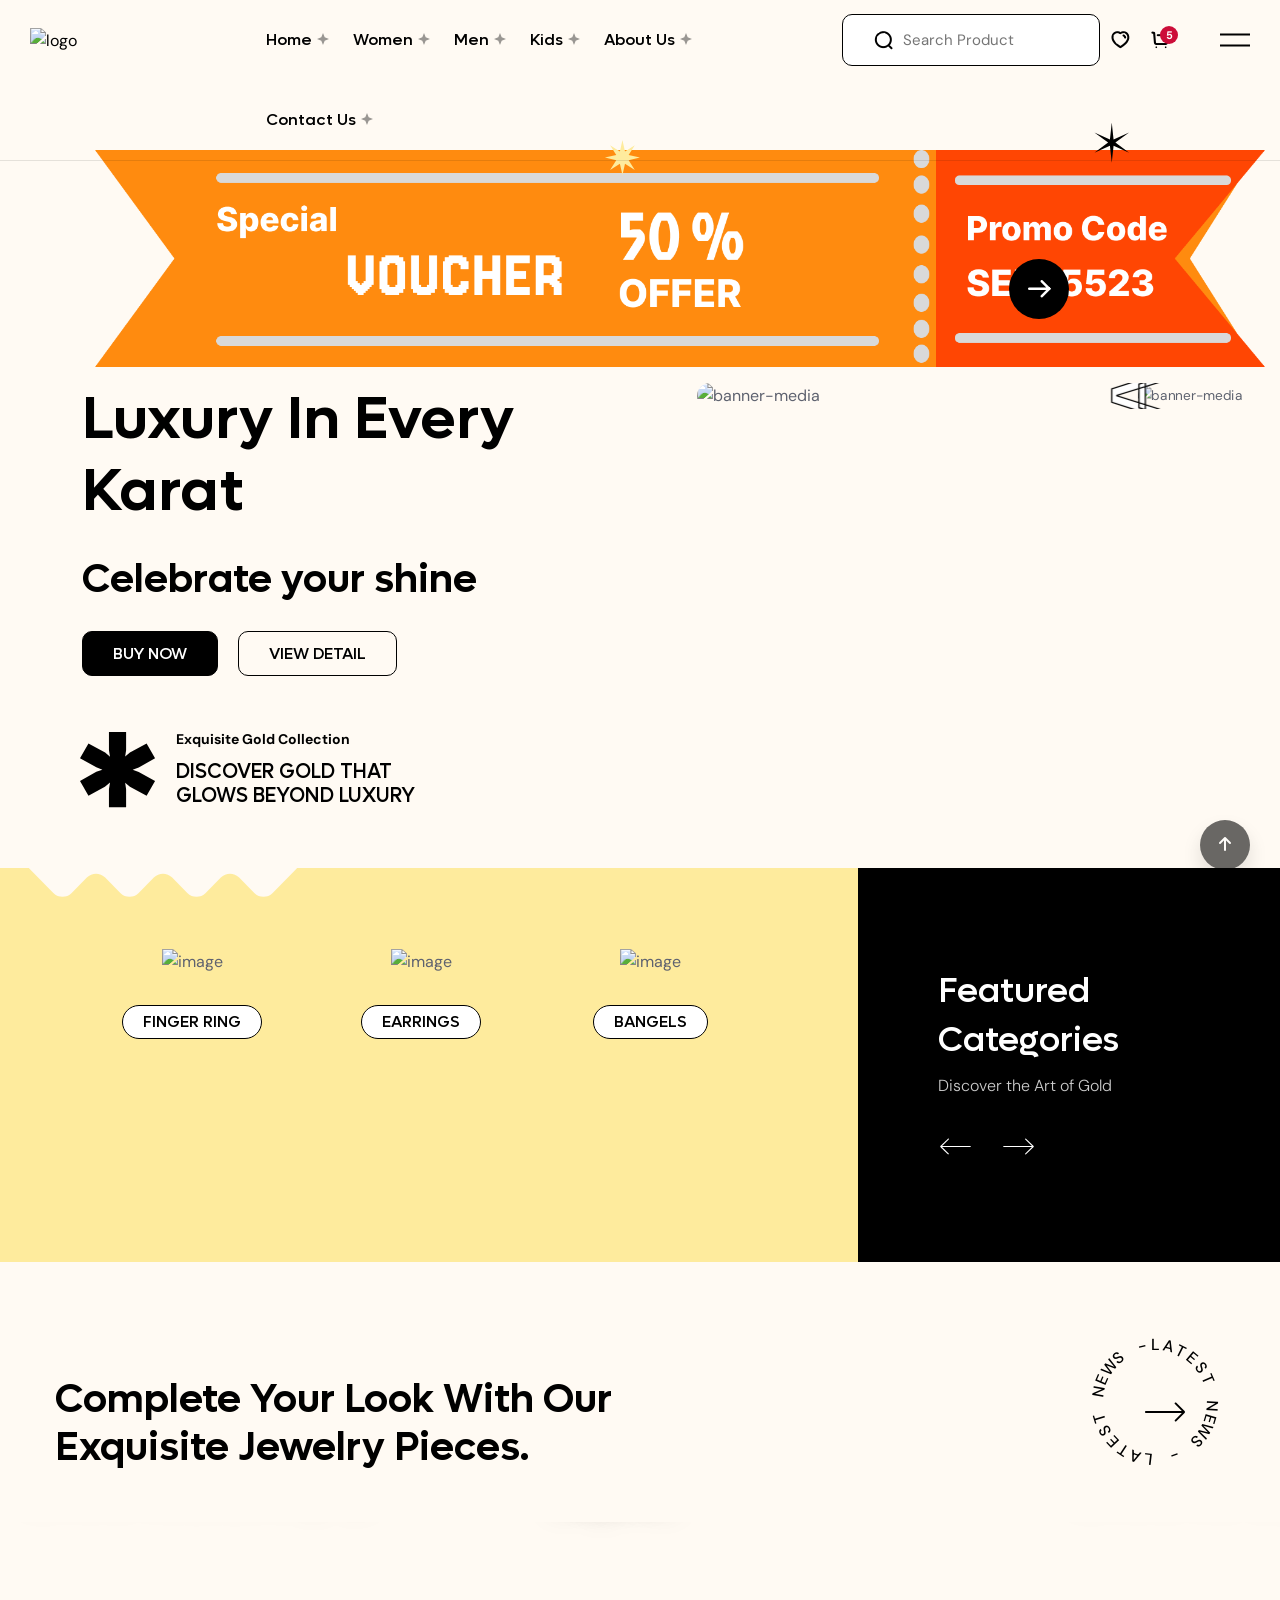
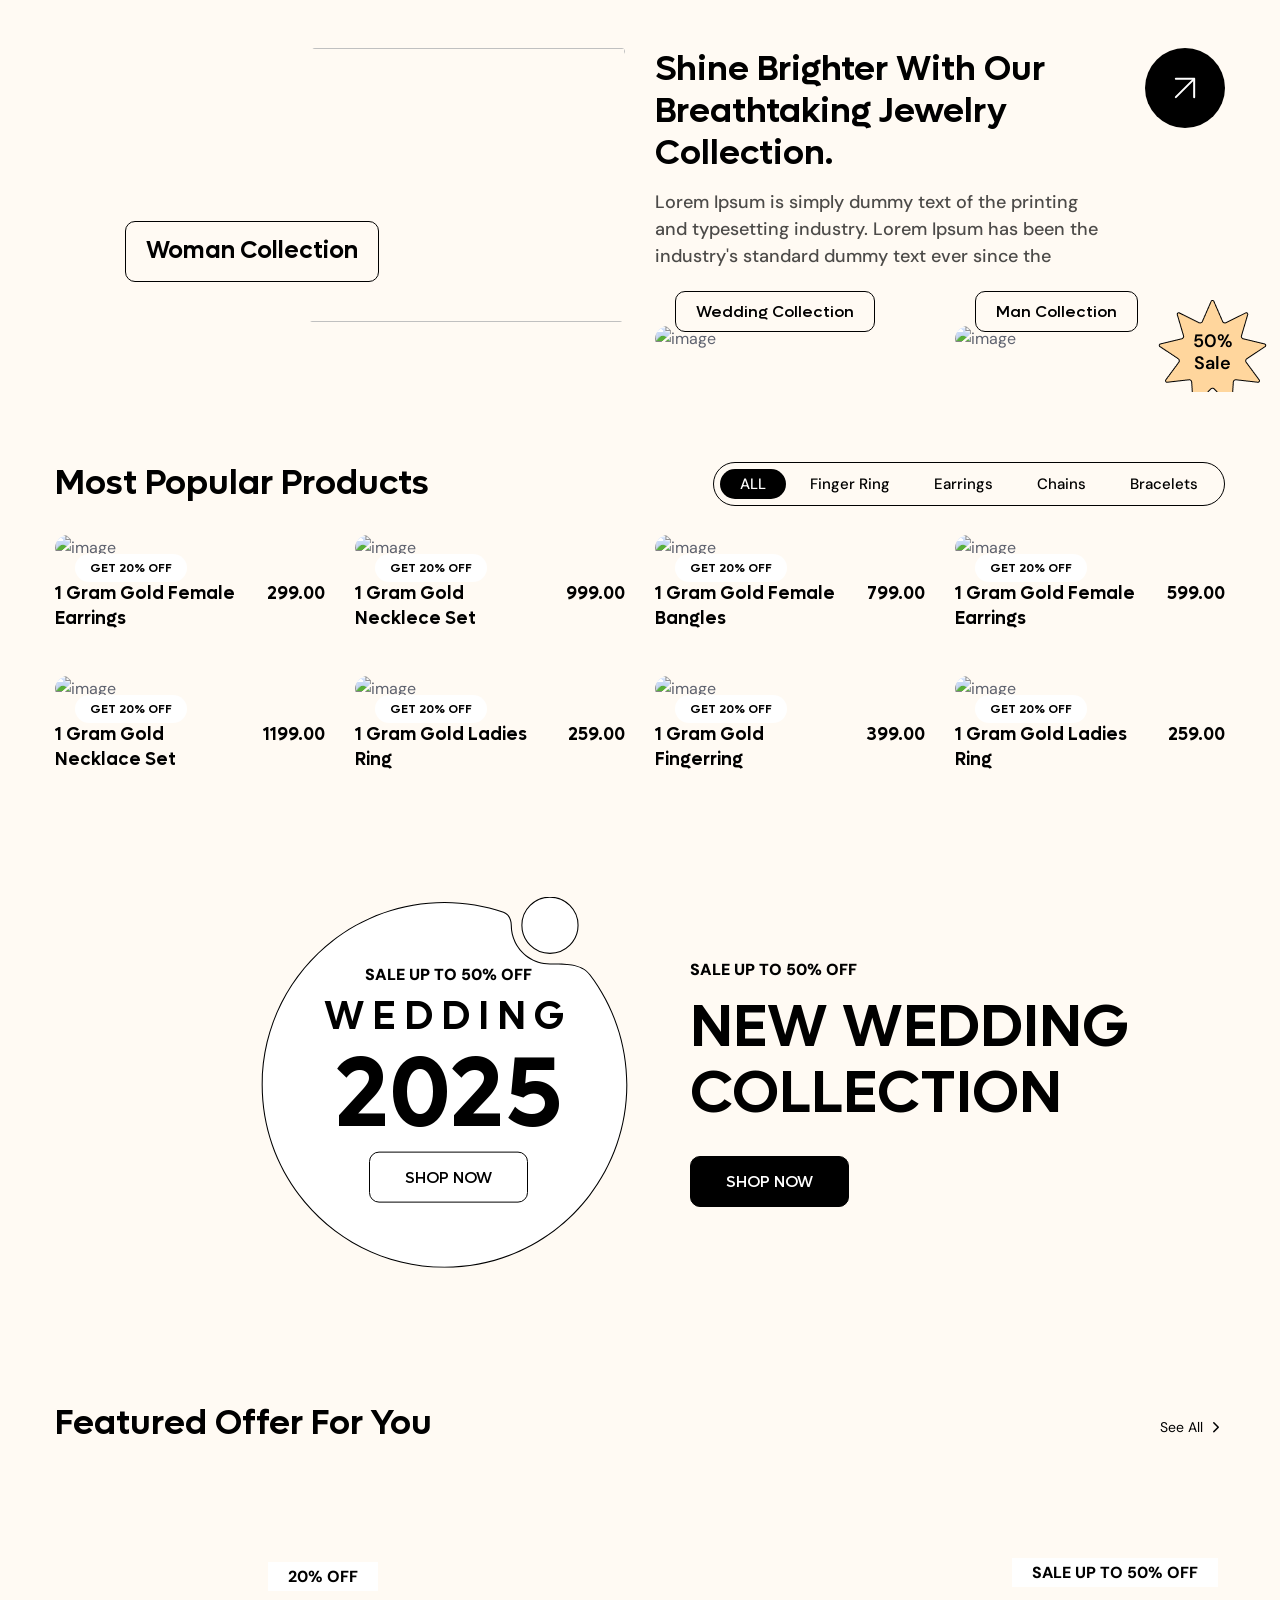
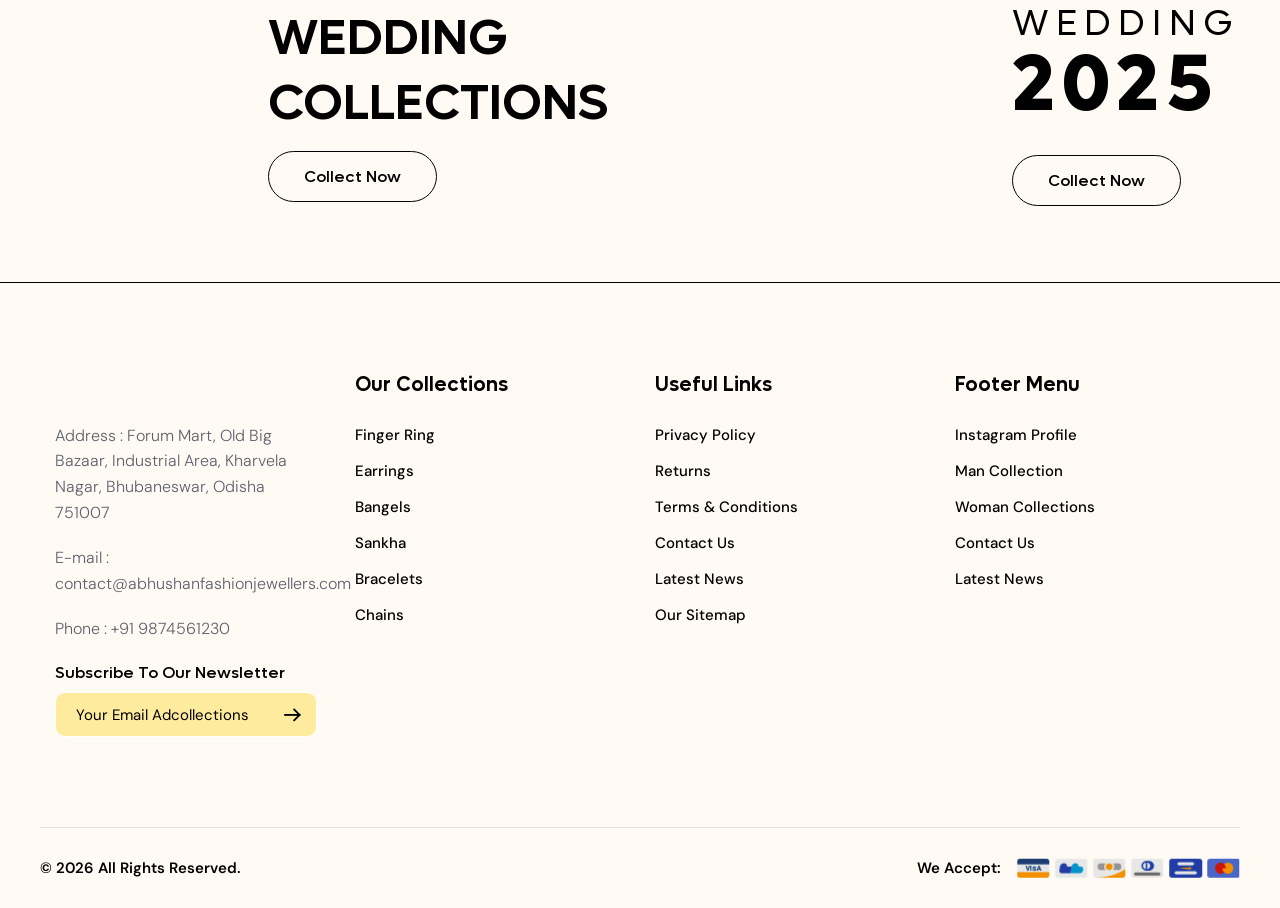
==== commit 3f45ee9e: "image path updated" ====
--- a/index.html
+++ b/index.html
@@ -1166,7 +1166,7 @@
 			<div class="main-slider-wrapper">
 				<div class="slider-inner">
 					<div class="container">
-						<img src="/images/banner/coupon.png" alt=""
+						<img src="images/banner/coupon.png" alt=""
 							style="height: 100%;width: 100%;display: flex;justify-content: center;align-items: center;">
 					</div>
 
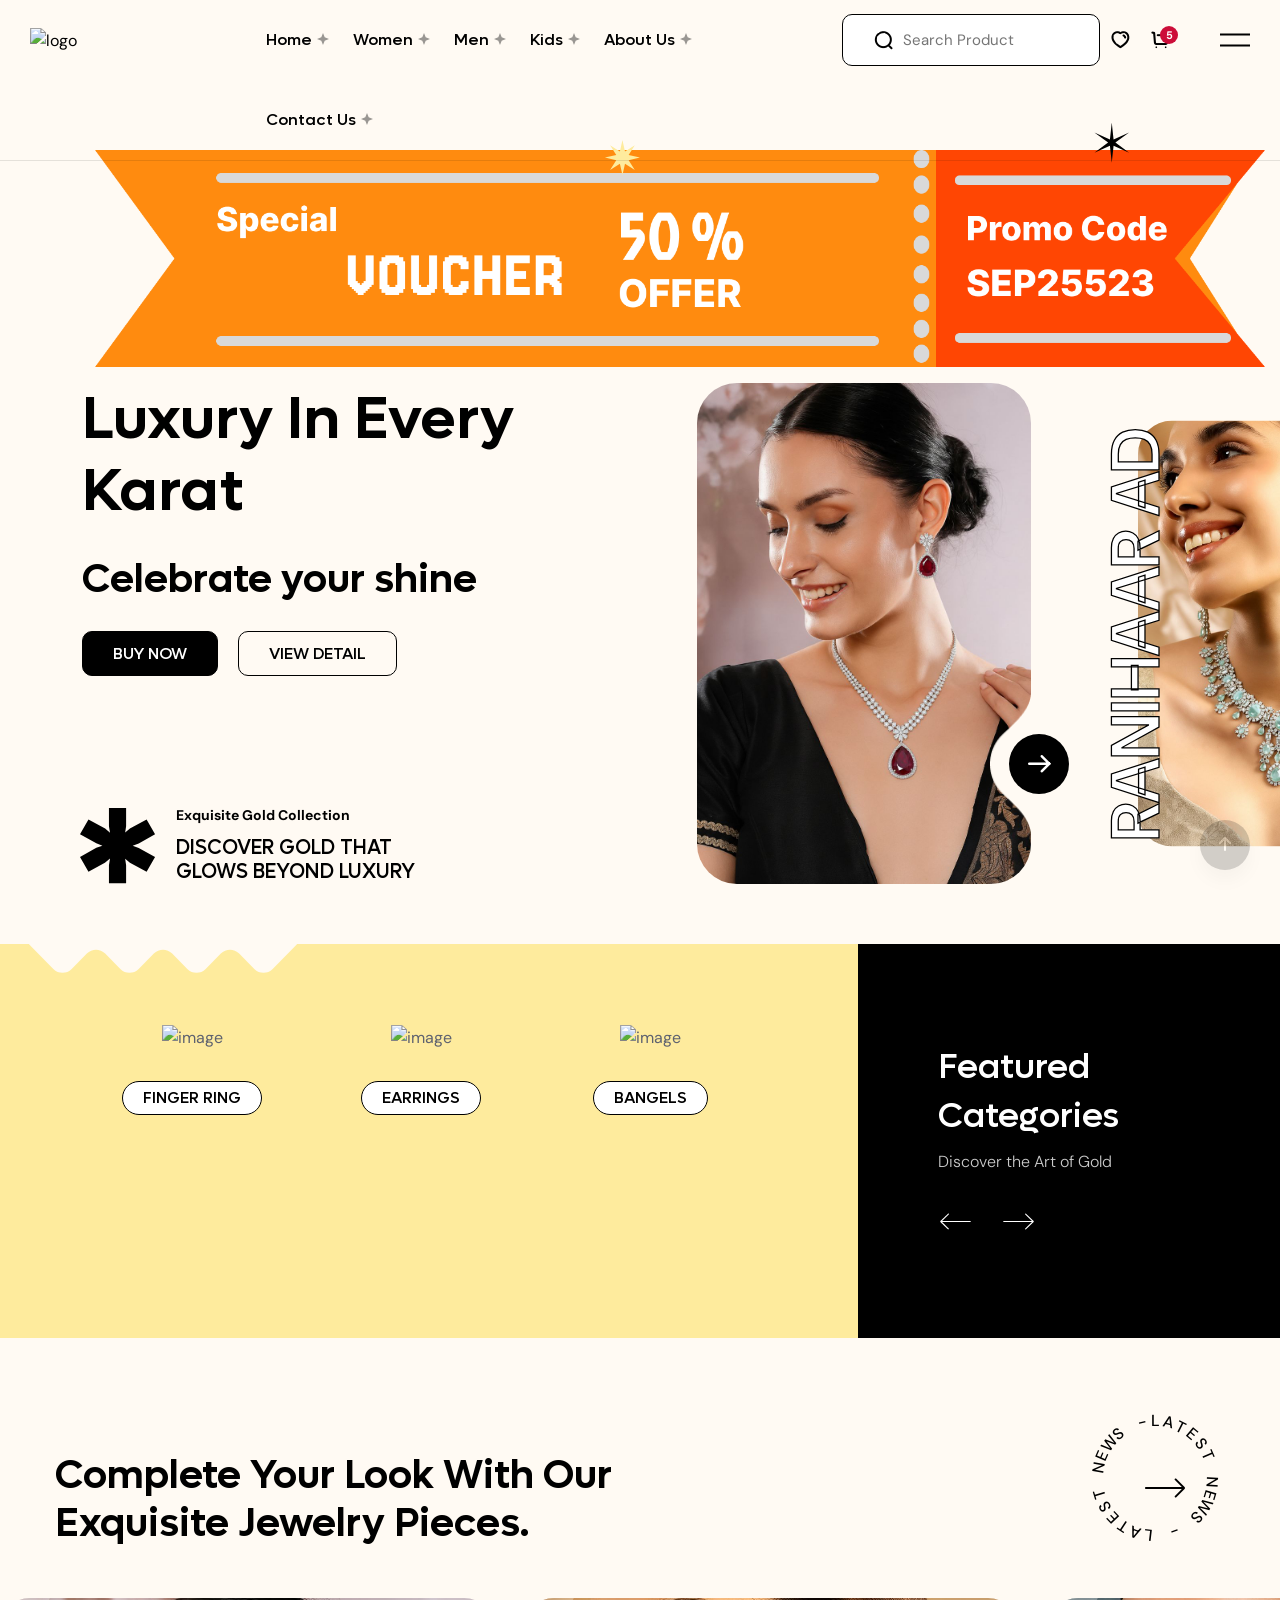
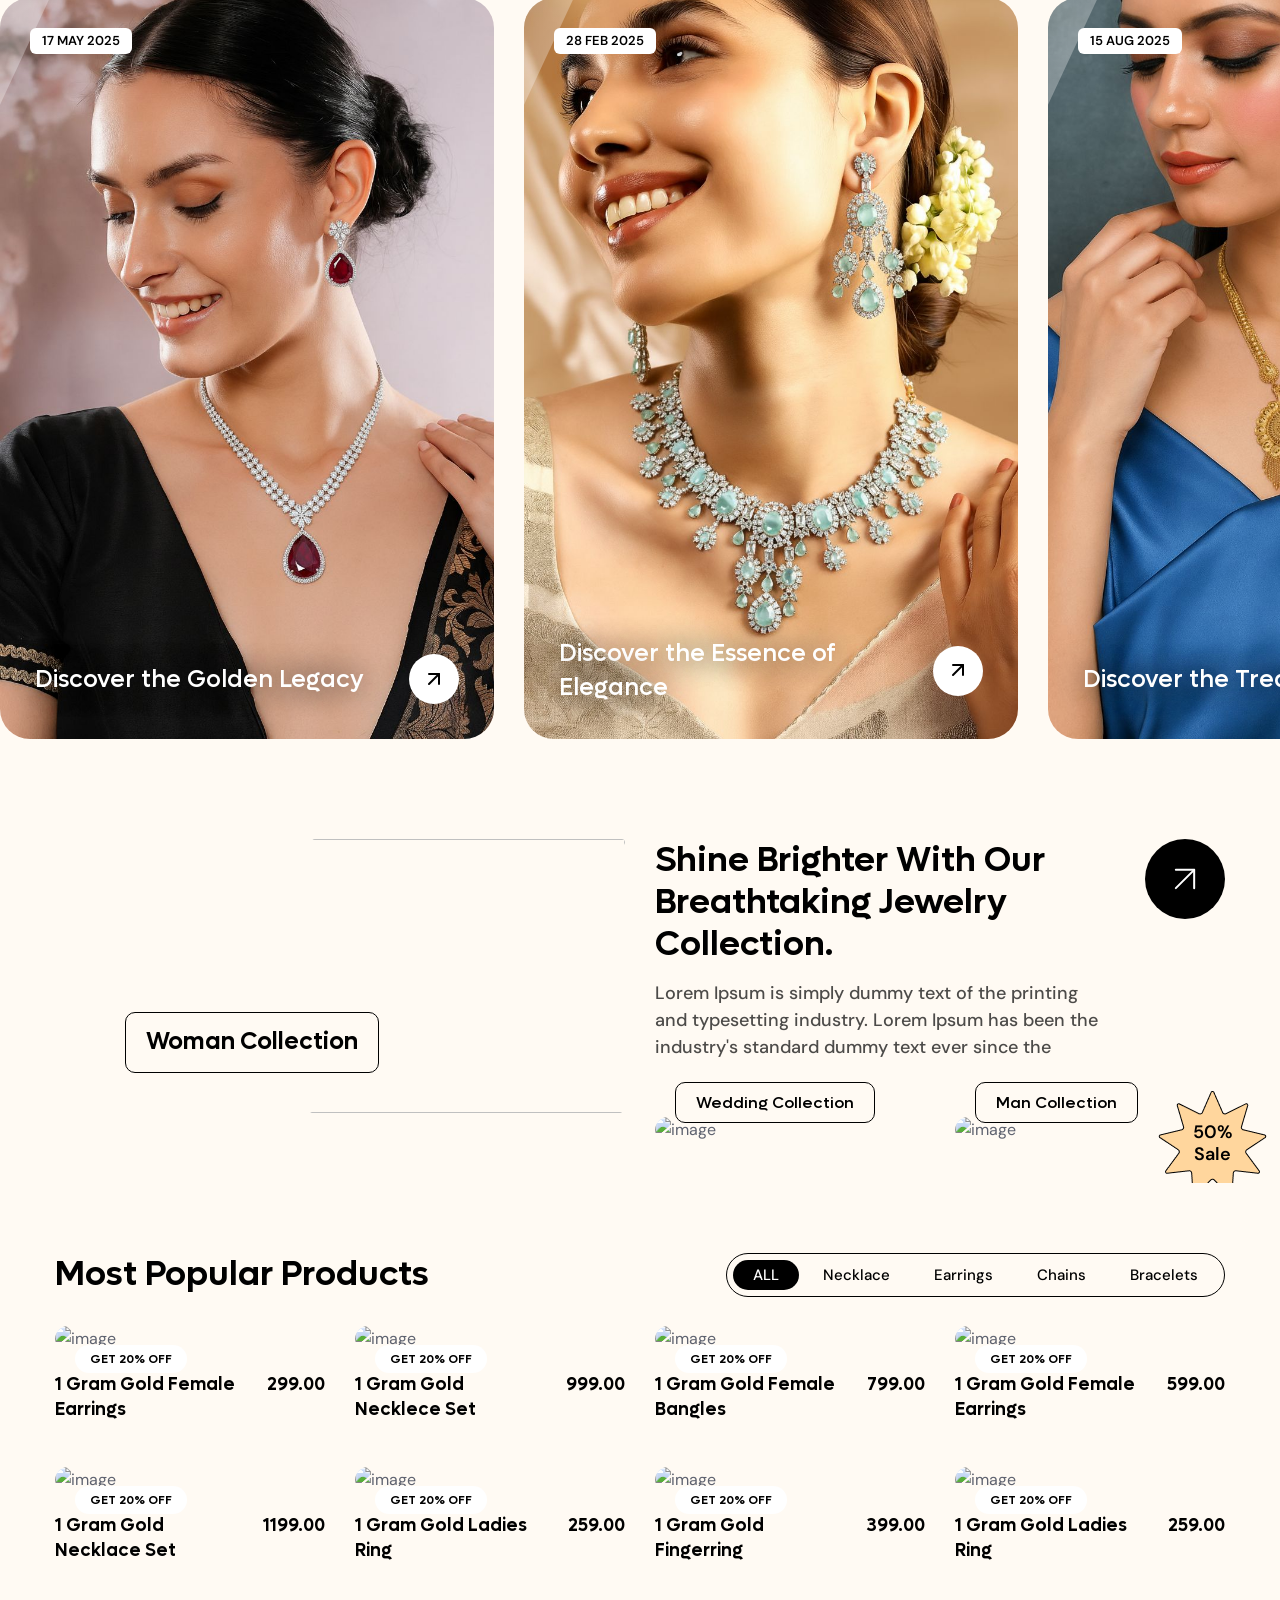
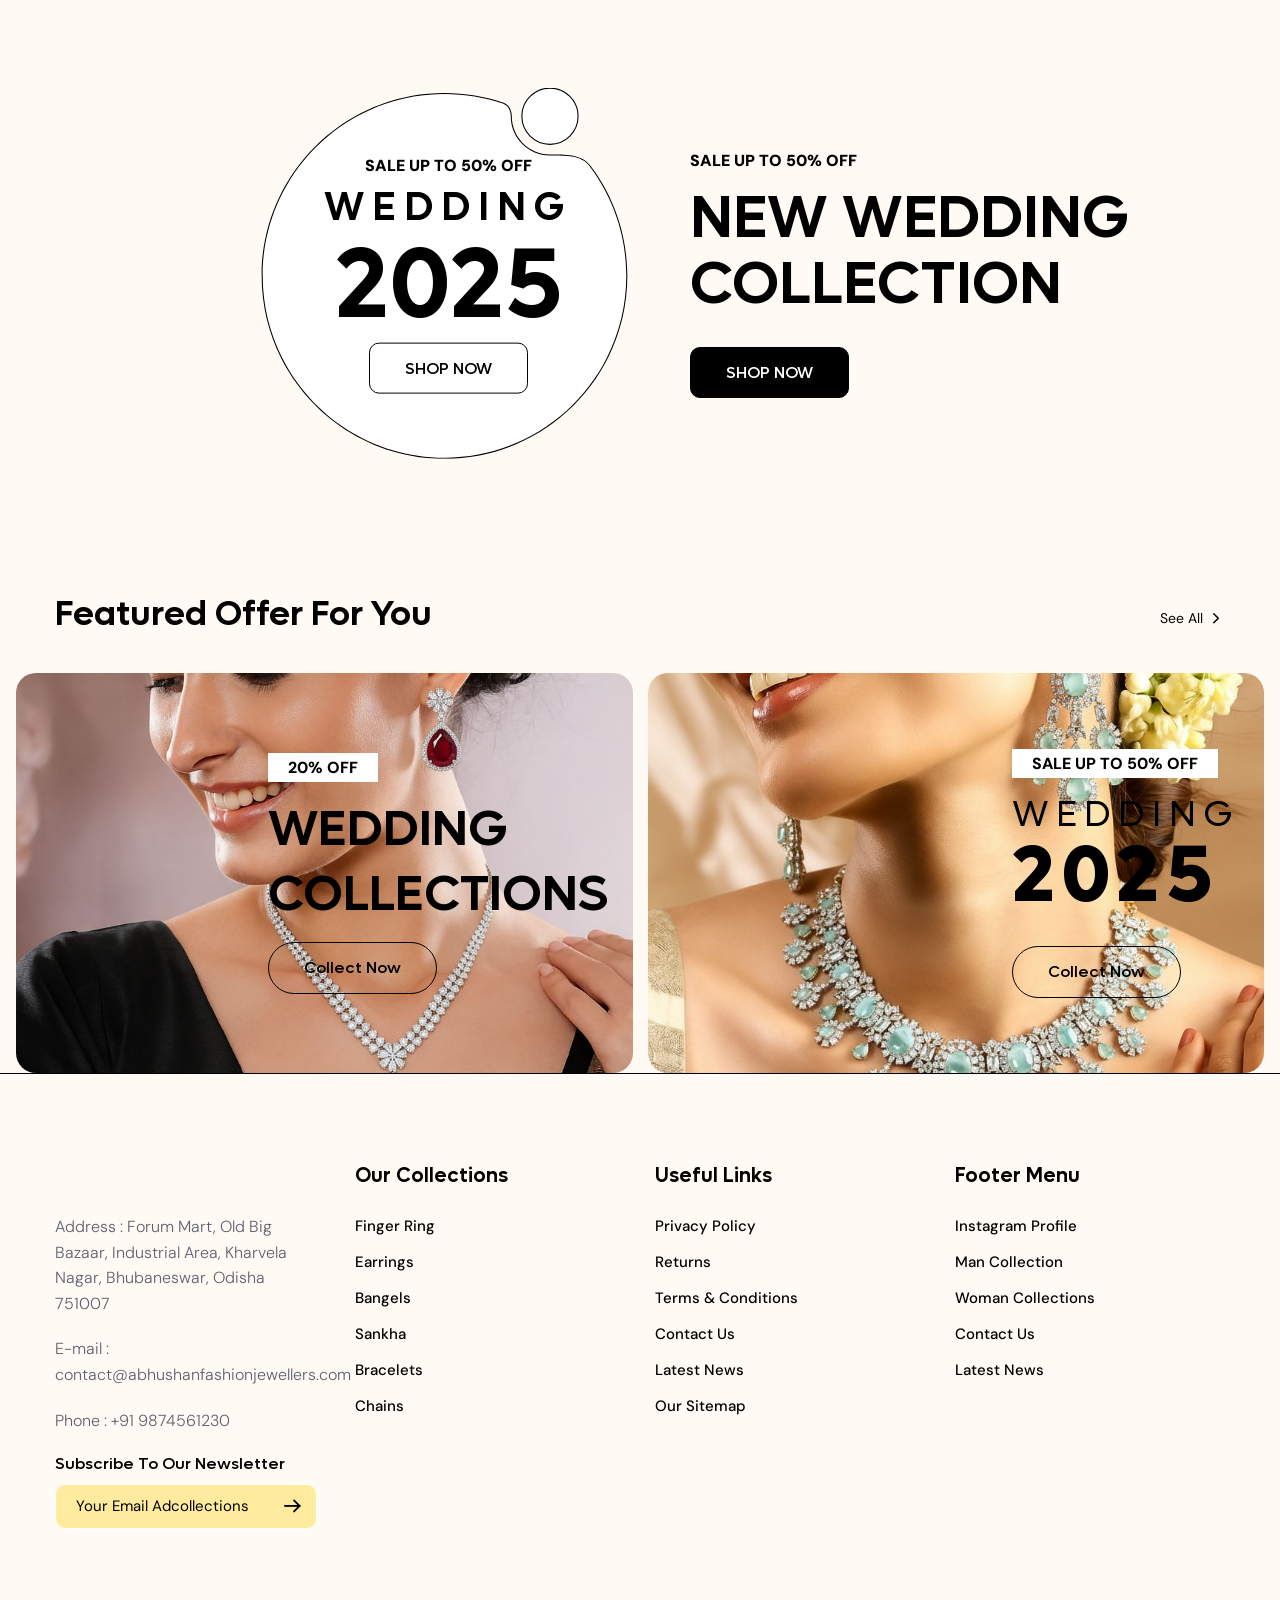
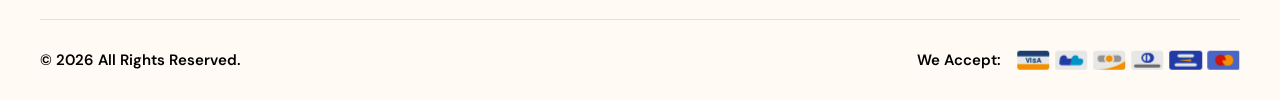
==== commit 44c5da4d: "images updated" ====
--- a/index.html
+++ b/index.html
@@ -205,7 +205,7 @@
 											</li>
 											<li class="side-right">
 												<div class="adv-media">
-													<img src="https://silvermerc.com/cdn/shop/files/SBJS39ID_340_6.jpg?v=1704187627"
+													<img src="images/about/pic1.jpg"
 														alt="/">
 												</div>
 											</li>
@@ -1248,7 +1248,7 @@
 								<div class="slick-slide">
 									<div class="banner-media" data-name="RANIHAAR TEMPLE">
 										<div class="img-preview">
-											<img src="https://silvermerc.com/cdn/shop/files/SBJS39ID_340_6.jpg?v=1704187627"
+											<img src="images/about/pic1.jpg"
 												alt="banner-media">
 										</div>
 									</div>
@@ -1256,7 +1256,7 @@
 								<div class="slick-slide">
 									<div class="banner-media" data-name="RANIHAAR AD">
 										<div class="img-preview">
-											<img src="https://silvermerc.com/cdn/shop/files/SBJS39ID_340_6.jpg?v=1704187627"
+											<img src="images/about/pic2.jpg"
 												alt="banner-media">
 										</div>
 									</div>
@@ -1264,7 +1264,7 @@
 								<div class="slick-slide">
 									<div class="banner-media" data-name="RANIHAAR">
 										<div class="img-preview">
-											<img src="https://assets.myntassets.com/w_412,q_30,dpr_3,fl_progressive,f_webp/assets/images/15925594/2025/3/22/72b5298b-3571-4c46-8c76-f9f54f22d5961742645220969-Rubans-24K-Gold-Plated-Goddess-Lakshmi-Motif-Handcrafted-Tra-1.jpg"
+											<img src="images/about/pic3.jpg"
 												alt="banner-media">
 										</div>
 									</div>
@@ -1272,7 +1272,7 @@
 								<div class="slick-slide">
 									<div class="banner-media" data-name="NECKLACE">
 										<div class="img-preview">
-											<img src="https://img.faballey.com/images/Product/19907824/3.jpg"
+											<img src="images/about/pic4.jpg"
 												alt="banner-media">
 										</div>
 									</div>
@@ -1280,7 +1280,7 @@
 								<div class="slick-slide">
 									<div class="banner-media" data-name="EARRINGS">
 										<div class="img-preview">
-											<img src="https://cdn.eternz.com/thumbnails/products/NL-JS25-40433_1Lu4owlN589XN7-ZEdwnWHy9e9C5vcg_c_531bff75_thumbnail_1024.jpeg"
+											<img src="images/about/pic5.jpg"
 												alt="banner-media">
 										</div>
 									</div>
@@ -1610,7 +1610,7 @@
 						<div class="swiper-slide">
 							<div class="dz-card style-2 wow fadeInUp" data-wow-delay="0.2s">
 								<div class="dz-media">
-									<img src="https://rukminim2.flixcart.com/image/480/640/xif0q/necklace-chain/o/g/t/1-sitarani-haar-3004-necklace-set-smarnn-original-imahdpz8xh6tvzme.jpeg?q=90"
+									<img src="images/about/pic1.jpg"
 										alt="">
 									<div class="post-date">17 May 2025</div>
 								</div>
@@ -1647,7 +1647,7 @@
 						<div class="swiper-slide">
 							<div class="dz-card style-2 wow fadeInUp" data-wow-delay="0.4s">
 								<div class="dz-media">
-									<img src="https://img.faballey.com/images/Product/15810262/3.jpg" alt="">
+									<img src="images/about/pic2.jpg" alt="">
 									<div class="post-date">28 Feb 2025</div>
 								</div>
 								<div class="dz-info">
@@ -1683,7 +1683,7 @@
 						<div class="swiper-slide">
 							<div class="dz-card style-2 wow fadeInUp" data-wow-delay="0.6s">
 								<div class="dz-media">
-									<img src="https://img.tatacliq.com/images/i13/437Wx649H/MP000000019505030_437Wx649H_202309300323242.jpeg"
+									<img src="images/about/pic3.jpg"
 										alt="">
 									<div class="post-date">15 Aug 2025</div>
 								</div>
@@ -1720,7 +1720,7 @@
 						<div class="swiper-slide">
 							<div class="dz-card style-2 wow fadeInUp" data-wow-delay="0.8s">
 								<div class="dz-media">
-									<img src="https://img.tatacliq.com/images/i13/437Wx649H/MP000000019505030_437Wx649H_202309300323242.jpeg"
+									<img src="images/about/pic4.jpg"
 										alt="">
 									<div class="post-date">28 Nov 2025</div>
 								</div>
@@ -1757,7 +1757,7 @@
 						<div class="swiper-slide">
 							<div class="dz-card style-2 wow fadeInUp" data-wow-delay="0.2s">
 								<div class="dz-media">
-									<img src="https://rukminim2.flixcart.com/image/480/640/xif0q/necklace-chain/o/g/t/1-sitarani-haar-3004-necklace-set-smarnn-original-imahdpz8xh6tvzme.jpeg?q=90"
+									<img src="images/about/pic5.jpg"
 										alt="">
 									<div class="post-date">17 May 2025</div>
 								</div>
@@ -1885,7 +1885,7 @@
 									</li>
 									<li data-filter=".collectionses" class="btn">
 										<input type="radio">
-										<a href="javascript:void(0);">Finger Ring
+										<a href="javascript:void(0);">Necklace 
 										</a>
 									</li>
 									<li data-filter=".Tops" class="btn">
@@ -2219,7 +2219,7 @@
 							<div class="swiper-slide">
 								<div class="product-box style-2 wow fadeInUp" data-wow-delay="0.4s">
 									<div class="product-media"
-										style="background-image: url('https://www.onlinepng.com/cdn/shop/files/NEL3618-6.jpg?v=1719401505&width=1780');">
+										style="background-image: url('images/about/pic1.jpg');">
 									</div>
 									<div class="product-content">
 										<div class="main-content">
@@ -2234,7 +2234,7 @@
 							<div class="swiper-slide">
 								<div class="product-box style-2 wow fadeInUp" data-wow-delay="0.6s">
 									<div class="product-media"
-										style="background-image: url('https://yellowchimes.com/cdn/shop/files/614Hj2a2HUL_304ac75e-0620-439d-9ac7-1afce8a38061.jpg?v=1738345653&width=1445');">
+										style="background-image: url('images/about/pic2.jpg');">
 									</div>
 									<div class="product-content">
 										<div class="main-content">
@@ -2249,7 +2249,7 @@
 							<div class="swiper-slide">
 								<div class="product-box style-2 wow fadeInUp" data-wow-delay="0.8s">
 									<div class="product-media"
-										style="background-image: url('https://images-static.nykaa.com/media/catalog/product/d/d/ddb2d80QPF04N144_1.jpg?tr=w-500');">
+										style="background-image: url('images/about/pic6.jpg');">
 									</div>
 									<div class="product-content">
 										<div class="main-content">
@@ -2264,7 +2264,7 @@
 							<div class="swiper-slide">
 								<div class="product-box style-2 wow fadeInUp" data-wow-delay="1.0s">
 									<div class="product-media"
-										style="background-image: url('https://www.onlinepng.com/cdn/shop/files/NEL3618-6.jpg?v=1719401505&width=1780');">
+										style="background-image: url('images/about/pic1.jpg');">
 									</div>
 									<div class="product-content">
 										<div class="main-content">
@@ -2279,7 +2279,7 @@
 							<div class="swiper-slide">
 								<div class="product-box style-2 wow fadeInUp" data-wow-delay="1.2s">
 									<div class="product-media"
-										style="background-image: url('https://yellowchimes.com/cdn/shop/files/614Hj2a2HUL_304ac75e-0620-439d-9ac7-1afce8a38061.jpg?v=1738345653&width=1445');">
+										style="background-image: url('images/about/pic2.jpg');">
 									</div>
 									<div class="product-content">
 										<div class="main-content">
@@ -2294,7 +2294,7 @@
 							<div class="swiper-slide">
 								<div class="product-box style-2 wow fadeInUp" data-wow-delay="1.4s">
 									<div class="product-media"
-										style="background-image: url('https://images-static.nykaa.com/media/catalog/product/d/d/ddb2d80QPF04N144_1.jpg?tr=w-500');">
+										style="background-image: url('images/about/pic6.jpg');">
 									</div>
 									<div class="product-content">
 										<div class="main-content">
@@ -2484,29 +2484,29 @@
 											<div class="swiper-wrapper" id="lightgallery">
 												<div class="swiper-slide">
 													<div class="dz-media DZoomImage">
-														<a class="mfp-link lg-item" href="images/products/lady-1.png"
-															data-src="images/products/lady-1.png">
+														<a class="mfp-link lg-item" href="images/products/Antique-3.jpeg"
+															data-src="images/products/Antique-3.jpeg">
 															<i class="feather icon-maximize dz-maximize top-right"></i>
 														</a>
-														<img src="images/products/lady-1.png" alt="image">
+														<img src="images/products/Antique-3.jpeg" alt="image">
 													</div>
 												</div>
 												<div class="swiper-slide">
 													<div class="dz-media DZoomImage">
-														<a class="mfp-link lg-item" href="images/products/lady-2.png"
-															data-src="images/products/lady-2.png">
+														<a class="mfp-link lg-item" href="images/products/Antique-7.jpeg"
+															data-src="images/products/Antique-7.jpeg">
 															<i class="feather icon-maximize dz-maximize top-right"></i>
 														</a>
-														<img src="images/products/lady-2.png" alt="image">
+														<img src="images/products/Antique-7.jpeg" alt="image">
 													</div>
 												</div>
 												<div class="swiper-slide">
 													<div class="dz-media DZoomImage">
-														<a class="mfp-link lg-item" href="images/products/lady-3.png"
-															data-src="images/products/lady-3.png">
+														<a class="mfp-link lg-item" href="images/products/Antique-2.jpeg"
+															data-src="images/products/Antique-2.jpeg">
 															<i class="feather icon-maximize dz-maximize top-right"></i>
 														</a>
-														<img src="images/products/lady-3.png" alt="image">
+														<img src="images/products/Antique-2.jpeg" alt="image">
 													</div>
 												</div>
 											</div>
@@ -2514,13 +2514,13 @@
 										<div class="swiper quick-modal-swiper thumb-swiper-lg thumb-sm swiper-vertical">
 											<div class="swiper-wrapper">
 												<div class="swiper-slide">
-													<img src="images/products/thumb-img/lady-1.png" alt="image">
+													<img src="images/products/Antique-3.jpeg" alt="image">
 												</div>
 												<div class="swiper-slide">
-													<img src="images/products/thumb-img/lady-2.png" alt="image">
+													<img src="images/products/Antique-2.jpeg" alt="image">
 												</div>
 												<div class="swiper-slide">
-													<img src="images/products/thumb-img/lady-3.png" alt="image">
+													<img src="images/products/Antique-7.jpeg" alt="image">
 												</div>
 											</div>
 										</div>
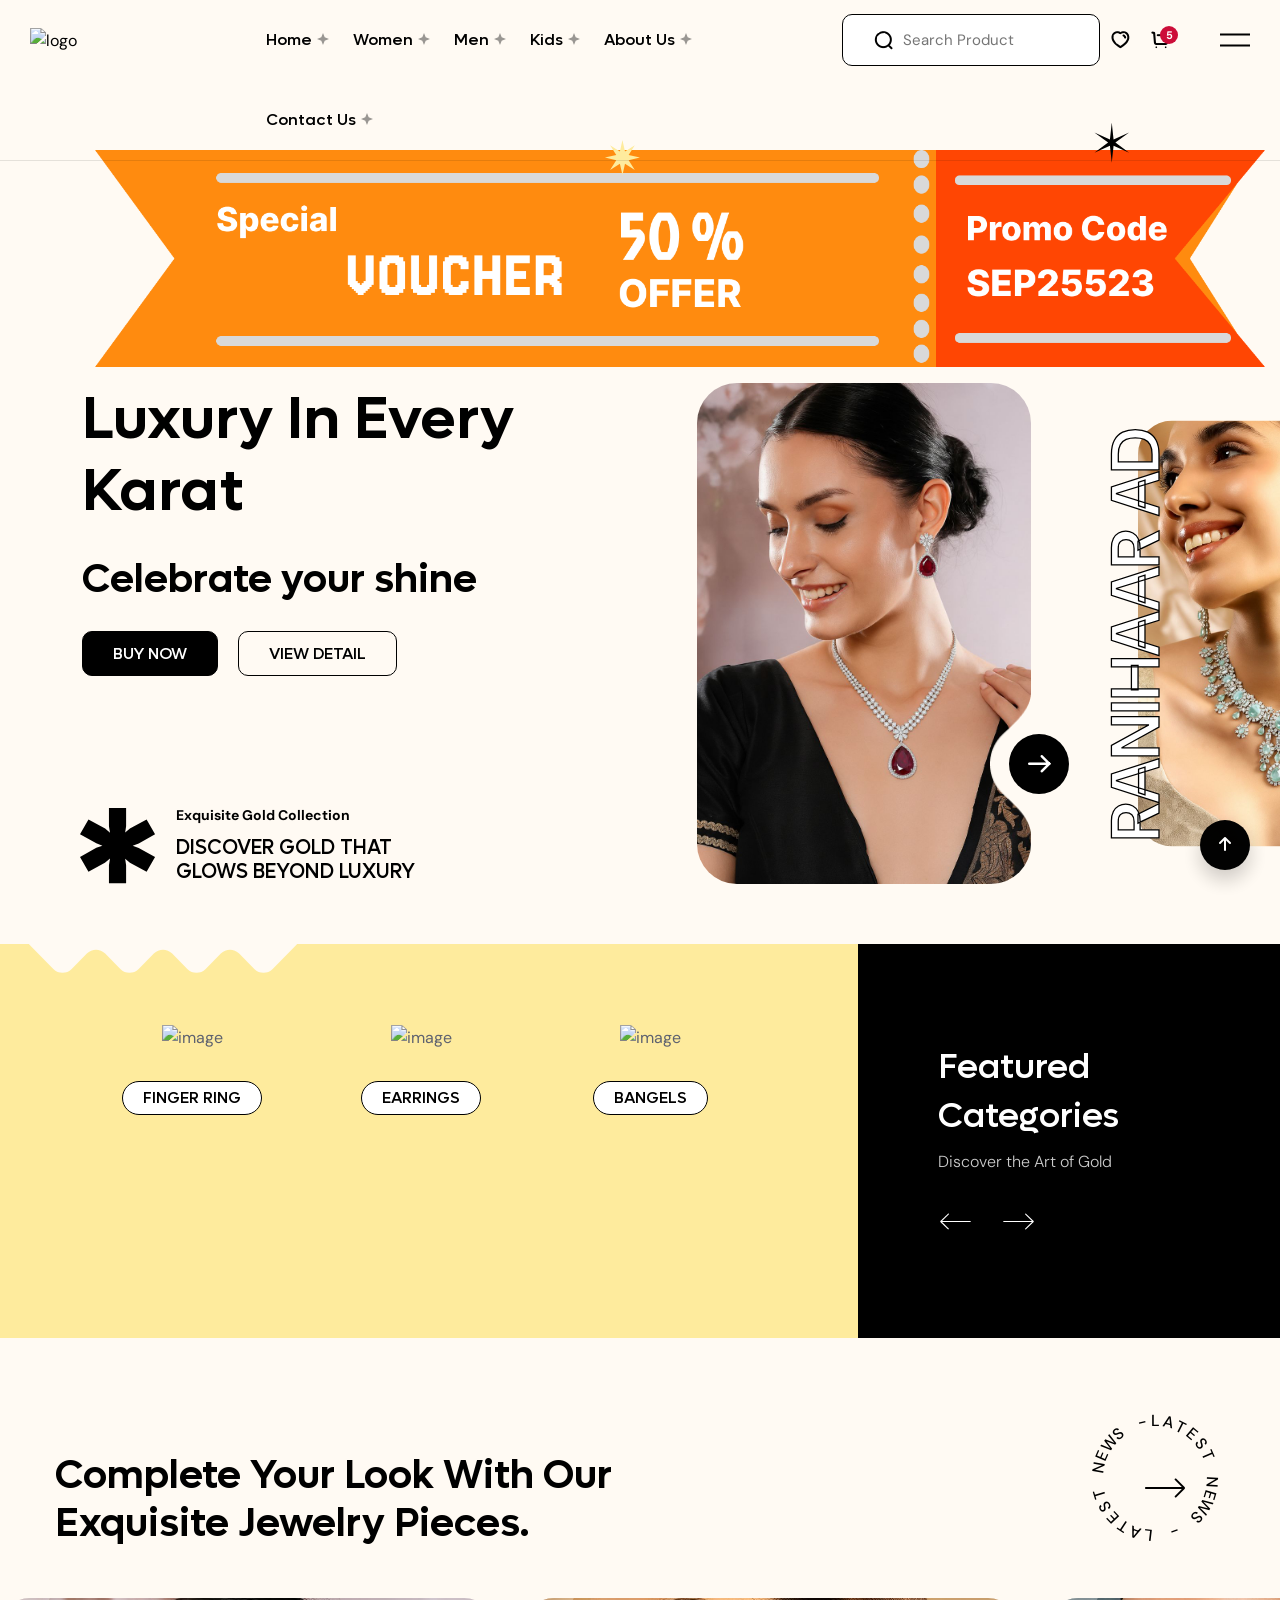
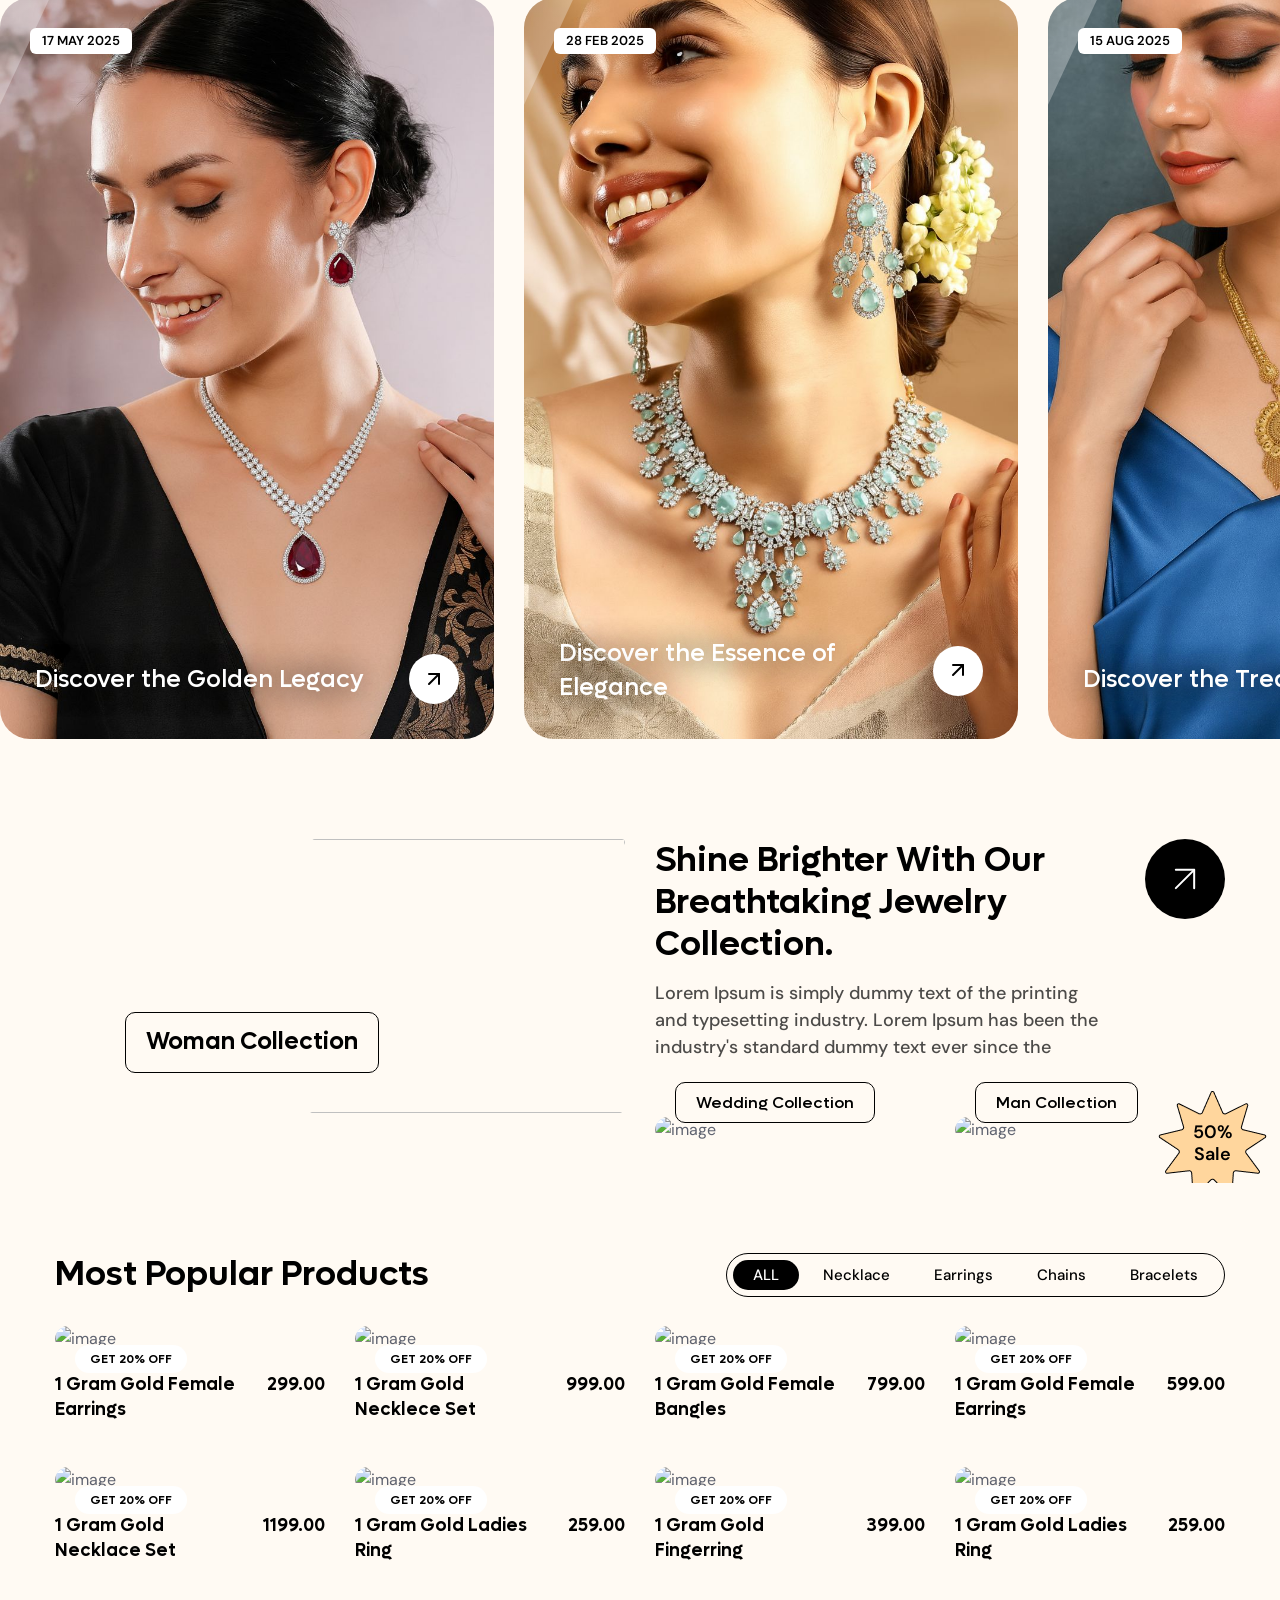
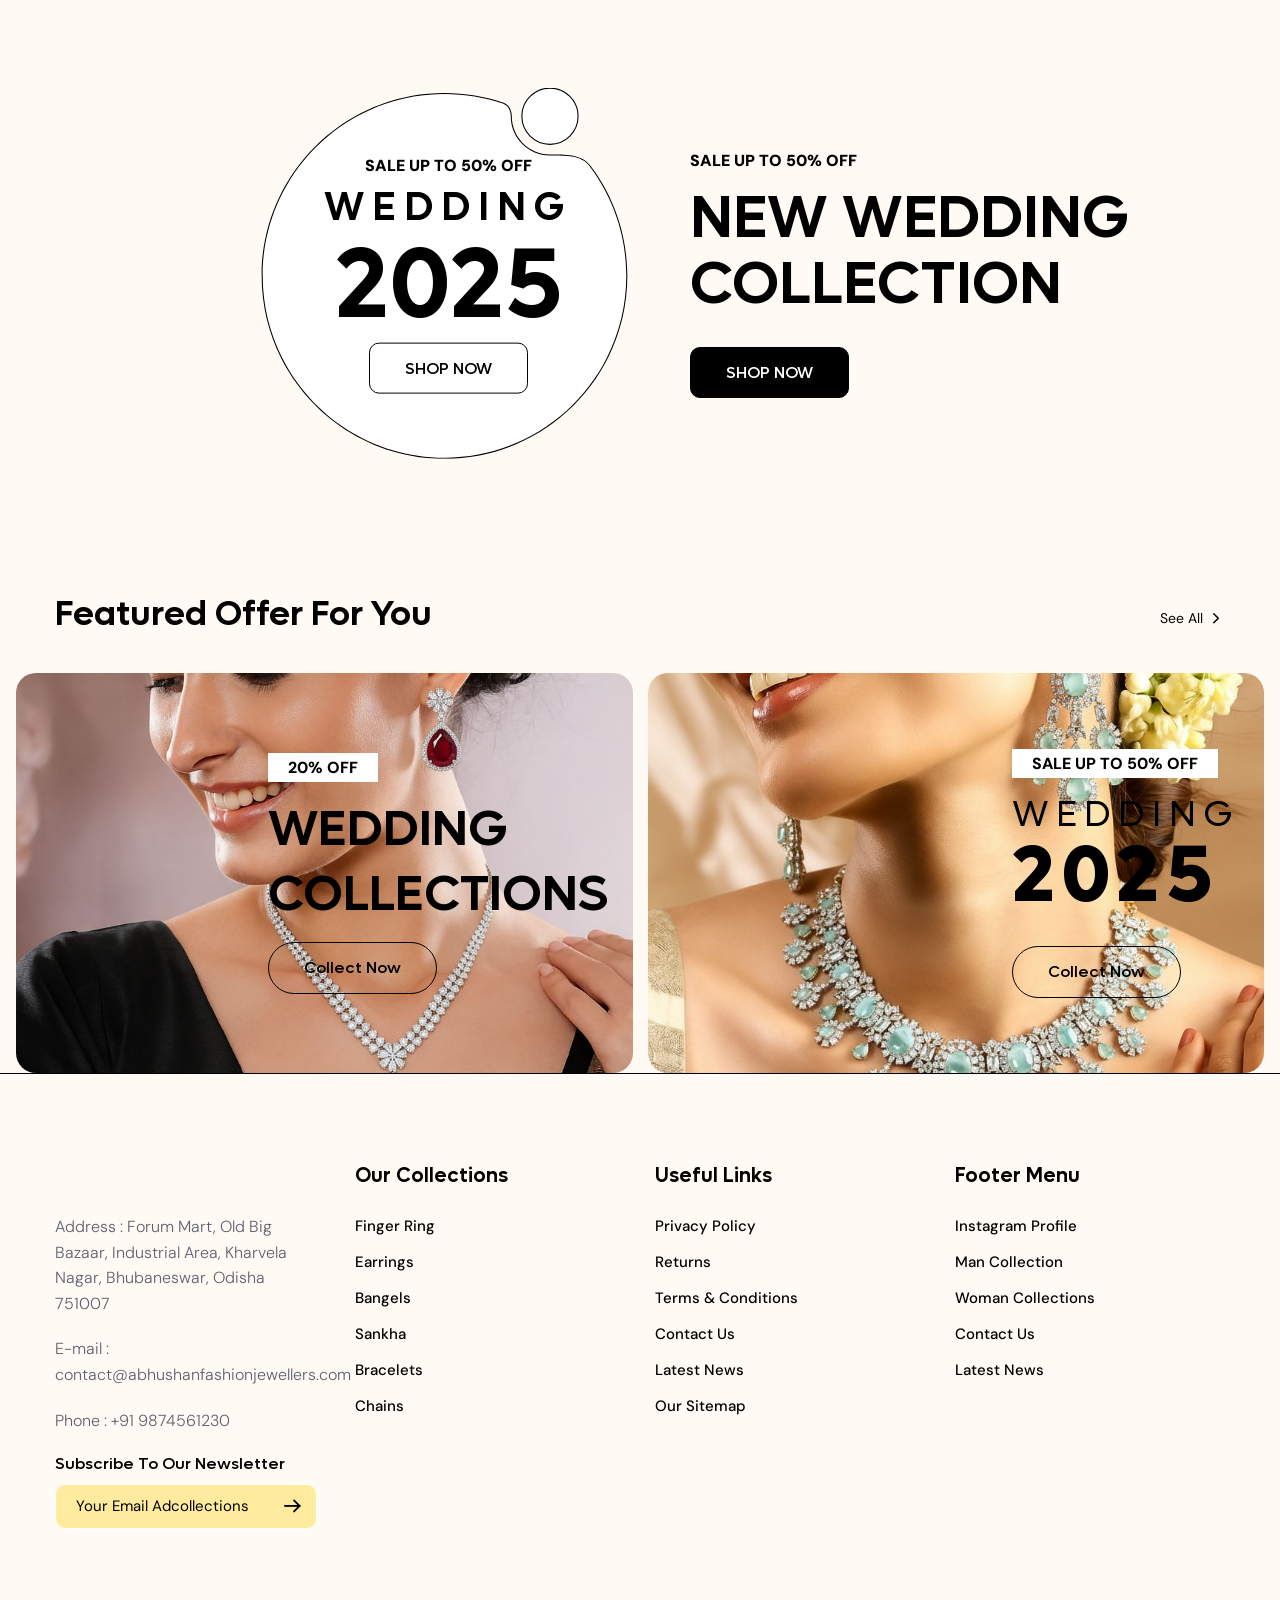
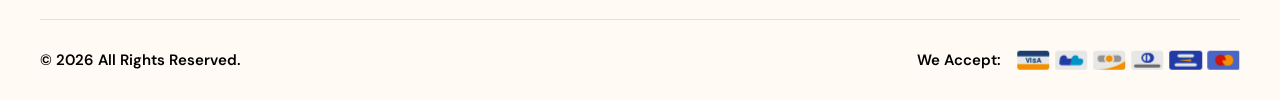
==== commit a2bf5b80: "links are updated" ====
--- a/index.html
+++ b/index.html
@@ -35,7 +35,7 @@
 	<meta name="twitter:card" content="summary_large_image">
 
 	<!-- CANONICAL URL -->
-	<link rel="canonical" href="https://pixio.dexignzone.com/xhtml/index.html">
+	<link rel="canonical" href="index.html">
 
 	<!-- FAVICONS ICON -->
 	<link rel="icon" type="image/x-icon" href="https://jewellershop.milprosys.in/default/logo.png">
@@ -65,7 +65,9 @@
 	<link
 		href="https://fonts.googleapis.com/css2?family=DM+Sans:wght@400;500;700&amp;family=Roboto:wght@100;300;400;500;700;900&amp;display=swap"
 		rel="stylesheet">
-
+	<style>
+		
+	</style>
 </head>
 
 <body id="bg">
@@ -140,8 +142,8 @@
 												<ul>
 													<li><a href="javascript:void(0);" class="menu-title">Woman
 															Collections</a>
-														<ul>
-															<li><a href="shop-standard.html">FINGER RING
+														<ul class="two-col">
+															<li><a href="product-list.html">FINGER RING
 																</a></li>
 															<li><a href="shop-list.html">EARRINGS
 																</a></li>
@@ -150,7 +152,7 @@
 															</li>
 															<li><a href="shop-filters-top-bar.html">SANKHA
 																</a></li>
-															<li><a href="shop-sidebar.html">BRACELETS
+															<li><a href="product-list.html">BRACELETS
 																</a></li>
 															<li><a href="shop-style-1.html">CHAINS
 																</a></li>
@@ -159,7 +161,7 @@
 															<li><a href="shop-filters-top-bar.html">KAN CHAINS
 
 																</a></li>
-															<li><a href="shop-sidebar.html">MANGALSUTRA
+															<li><a href="product-list.html">MANGALSUTRA
 
 																</a></li>
 															<li><a href="shop-style-1.html">MANG TIKA
@@ -176,8 +178,8 @@
 															<p class="mb-0">Lorem ipsum dolor, sit amet consectetur
 																adipisicing elit. Ipsam nemo sapiente modi
 																necessitatibus adipisci quas consequatur earum optio
-																vero. <a
-																	href="shop-standard.html" class="dz-link-2">View All
+																vero. <a href="product-list.html" class="dz-link-2">View
+																	All
 																	Products</a></p>
 														</div>
 														<div class="sale-countdown">
@@ -205,8 +207,7 @@
 											</li>
 											<li class="side-right">
 												<div class="adv-media">
-													<img src="images/about/pic1.jpg"
-														alt="/">
+													<img src="images/about/pic1.jpg" alt="/">
 												</div>
 											</li>
 										</ul>
@@ -224,7 +225,7 @@
 														<ul>
 															<li><a href="product-default.html">FINGER RING
 																</a></li>
-															<li><a href="product-thumbnail.html">EAR BALI
+															<li><a href="product-list.html">EAR BALI
 																</a></li>
 															<li><a href="product-grid-media.html">CHAINS
 																</a></li>
@@ -240,8 +241,8 @@
 															<p class="mb-0">Lorem ipsum dolor, sit amet consectetur
 																adipisicing elit. Ipsam nemo sapiente modi
 																necessitatibus adipisci quas consequatur earum optio
-																vero. <a
-																	href="shop-standard.html" class="dz-link-2">View All
+																vero. <a href="product-list.html" class="dz-link-2">View
+																	All
 																	Products</a></p>
 														</div>
 														<div class="sale-countdown">
@@ -288,7 +289,7 @@
 														<ul>
 															<li><a href="product-default.html">FINGER RING
 																</a></li>
-															<li><a href="product-thumbnail.html">EAR BALI
+															<li><a href="product-list.html">EAR BALI
 																</a></li>
 															<li><a href="product-grid-media.html">CHAINS
 																</a></li>
@@ -304,8 +305,8 @@
 															<p class="mb-0">Lorem ipsum dolor, sit amet consectetur
 																adipisicing elit. Ipsam nemo sapiente modi
 																necessitatibus adipisci quas consequatur earum optio
-																vero. <a
-																	href="shop-standard.html" class="dz-link-2">View All
+																vero. <a href="product-list.html" class="dz-link-2">View
+																	All
 																	Products</a></p>
 														</div>
 														<div class="sale-countdown">
@@ -844,7 +845,7 @@
 							<div class="tab-content pt-4" id="dz-shopcart-sidebar">
 								<div class="tab-pane fade show active" id="shopping-cart-pane" role="tabpanel"
 									aria-labelledby="shopping-cart" tabindex="0">
-									<div class="shop-sidebar-cart">
+									<div class="product-list-cart">
 										<ul class="sidebar-cart-list">
 											<li>
 												<div class="cart-widget">
@@ -852,7 +853,7 @@
 														<img src="images/shop/shop-cart/pic1.jpg" alt="">
 													</div>
 													<div class="cart-content">
-														<h6 class="title"><a href="product-thumbnail.html">Sophisticated
+														<h6 class="title"><a href="product-list.html">Sophisticated
 																Swagger Suit</a></h6>
 														<div class="d-flex align-items-center">
 															<div class="btn-quantity light quantity-sm me-3">
@@ -872,7 +873,7 @@
 														<img src="images/shop/shop-cart/pic2.jpg" alt="">
 													</div>
 													<div class="cart-content">
-														<h6 class="title"><a href="product-thumbnail.html">Cozy Knit
+														<h6 class="title"><a href="product-list.html">Cozy Knit
 																Cardigan Sweater</a></h6>
 														<div class="d-flex align-items-center">
 															<div class="btn-quantity light quantity-sm me-3">
@@ -892,7 +893,7 @@
 														<img src="images/shop/shop-cart/pic3.jpg" alt="">
 													</div>
 													<div class="cart-content">
-														<h6 class="title"><a href="product-thumbnail.html">Athletic Mesh
+														<h6 class="title"><a href="product-list.html">Athletic Mesh
 																Sports Leggings</a></h6>
 														<div class="d-flex align-items-center">
 															<div class="btn-quantity light quantity-sm me-3">
@@ -935,7 +936,7 @@
 								</div>
 								<div class="tab-pane fade" id="wishlist-pane" role="tabpanel" aria-labelledby="wishlist"
 									tabindex="0">
-									<div class="shop-sidebar-cart">
+									<div class="product-list-cart">
 										<ul class="sidebar-cart-list">
 											<li>
 												<div class="cart-widget">
@@ -943,7 +944,7 @@
 														<img src="images/shop/shop-cart/pic1.jpg" alt="">
 													</div>
 													<div class="cart-content">
-														<h6 class="title"><a href="product-thumbnail.html">Sophisticated
+														<h6 class="title"><a href="product-list.html">Sophisticated
 																Swagger Suit</a></h6>
 														<div class="d-flex align-items-center">
 															<h6 class="dz-price  mb-0">$50.00</h6>
@@ -960,7 +961,7 @@
 														<img src="images/shop/shop-cart/pic2.jpg" alt="">
 													</div>
 													<div class="cart-content">
-														<h6 class="title"><a href="product-thumbnail.html">Cozy Knit
+														<h6 class="title"><a href="product-list.html">Cozy Knit
 																Cardigan Sweater</a></h6>
 														<div class="d-flex align-items-center">
 															<h6 class="dz-price  mb-0">$40.00</h6>
@@ -977,7 +978,7 @@
 														<img src="images/shop/shop-cart/pic3.jpg" alt="">
 													</div>
 													<div class="cart-content">
-														<h6 class="title"><a href="product-thumbnail.html">Athletic Mesh
+														<h6 class="title"><a href="product-list.html">Athletic Mesh
 																Sports Leggings</a></h6>
 														<div class="d-flex align-items-center">
 															<h6 class="dz-price  mb-0">$65.00</h6>
@@ -1248,40 +1249,35 @@
 								<div class="slick-slide">
 									<div class="banner-media" data-name="RANIHAAR TEMPLE">
 										<div class="img-preview">
-											<img src="images/about/pic1.jpg"
-												alt="banner-media">
+											<img src="images/about/pic1.jpg" alt="banner-media">
 										</div>
 									</div>
 								</div>
 								<div class="slick-slide">
 									<div class="banner-media" data-name="RANIHAAR AD">
 										<div class="img-preview">
-											<img src="images/about/pic2.jpg"
-												alt="banner-media">
+											<img src="images/about/pic2.jpg" alt="banner-media">
 										</div>
 									</div>
 								</div>
 								<div class="slick-slide">
 									<div class="banner-media" data-name="RANIHAAR">
 										<div class="img-preview">
-											<img src="images/about/pic3.jpg"
-												alt="banner-media">
+											<img src="images/about/pic3.jpg" alt="banner-media">
 										</div>
 									</div>
 								</div>
 								<div class="slick-slide">
 									<div class="banner-media" data-name="NECKLACE">
 										<div class="img-preview">
-											<img src="images/about/pic4.jpg"
-												alt="banner-media">
+											<img src="images/about/pic4.jpg" alt="banner-media">
 										</div>
 									</div>
 								</div>
 								<div class="slick-slide">
 									<div class="banner-media" data-name="EARRINGS">
 										<div class="img-preview">
-											<img src="images/about/pic5.jpg"
-												alt="banner-media">
+											<img src="images/about/pic5.jpg" alt="banner-media">
 										</div>
 									</div>
 								</div>
@@ -1520,7 +1516,7 @@
 									</div>
 								</div>
 							</div>
-							<a class="icon-button" href="shop-standard.html">
+							<a class="icon-button" href="product-list.html">
 								<div class="text-row word-rotate-box c-black border-secondary">
 									<span class="word-rotate">More Collection Explore </span>
 									<svg class="badge__emoji" xmlns="http://www.w3.org/2000/svg" width="40" height="40"
@@ -1555,7 +1551,7 @@
 									</div>
 								</div>
 							</div>
-							<a class="icon-button" href="shop-standard.html">
+							<a class="icon-button" href="product-list.html">
 								<div class="text-row word-rotate-box c-black border-white">
 									<span class="word-rotate">More Collection Explore </span>
 									<svg class="badge__emoji" xmlns="http://www.w3.org/2000/svg" width="40" height="40"
@@ -1583,7 +1579,7 @@
 							</div>
 						</div>
 						<div class="col-lg-6 col-md-4 col-sm-12 text-md-end m-b30 wow fadeInUp" data-wow-delay="0.2s">
-							<a class="icon-button d-md-inline-block d-none" href="shop-standard.html">
+							<a class="icon-button d-md-inline-block d-none" href="product-list.html">
 								<div class="text-row word-rotate-box c-black">
 									<span class="word-rotate">latest news - latest news -</span>
 									<svg class="badge__emoji" xmlns="http://www.w3.org/2000/svg" width="40" height="40"
@@ -1610,8 +1606,7 @@
 						<div class="swiper-slide">
 							<div class="dz-card style-2 wow fadeInUp" data-wow-delay="0.2s">
 								<div class="dz-media">
-									<img src="images/about/pic1.jpg"
-										alt="">
+									<img src="images/about/pic1.jpg" alt="">
 									<div class="post-date">17 May 2025</div>
 								</div>
 								<div class="dz-info">
@@ -1683,8 +1678,7 @@
 						<div class="swiper-slide">
 							<div class="dz-card style-2 wow fadeInUp" data-wow-delay="0.6s">
 								<div class="dz-media">
-									<img src="images/about/pic3.jpg"
-										alt="">
+									<img src="images/about/pic3.jpg" alt="">
 									<div class="post-date">15 Aug 2025</div>
 								</div>
 								<div class="dz-info">
@@ -1720,8 +1714,7 @@
 						<div class="swiper-slide">
 							<div class="dz-card style-2 wow fadeInUp" data-wow-delay="0.8s">
 								<div class="dz-media">
-									<img src="images/about/pic4.jpg"
-										alt="">
+									<img src="images/about/pic4.jpg" alt="">
 									<div class="post-date">28 Nov 2025</div>
 								</div>
 								<div class="dz-info">
@@ -1757,8 +1750,7 @@
 						<div class="swiper-slide">
 							<div class="dz-card style-2 wow fadeInUp" data-wow-delay="0.2s">
 								<div class="dz-media">
-									<img src="images/about/pic5.jpg"
-										alt="">
+									<img src="images/about/pic5.jpg" alt="">
 									<div class="post-date">17 May 2025</div>
 								</div>
 								<div class="dz-info">
@@ -1885,7 +1877,7 @@
 									</li>
 									<li data-filter=".collectionses" class="btn">
 										<input type="radio">
-										<a href="javascript:void(0);">Necklace 
+										<a href="javascript:void(0);">Necklace
 										</a>
 									</li>
 									<li data-filter=".Tops" class="btn">
@@ -2218,8 +2210,7 @@
 						<div class="swiper-wrapper product-style2">
 							<div class="swiper-slide">
 								<div class="product-box style-2 wow fadeInUp" data-wow-delay="0.4s">
-									<div class="product-media"
-										style="background-image: url('images/about/pic1.jpg');">
+									<div class="product-media" style="background-image: url('images/about/pic1.jpg');">
 									</div>
 									<div class="product-content">
 										<div class="main-content">
@@ -2233,8 +2224,7 @@
 							</div>
 							<div class="swiper-slide">
 								<div class="product-box style-2 wow fadeInUp" data-wow-delay="0.6s">
-									<div class="product-media"
-										style="background-image: url('images/about/pic2.jpg');">
+									<div class="product-media" style="background-image: url('images/about/pic2.jpg');">
 									</div>
 									<div class="product-content">
 										<div class="main-content">
@@ -2248,8 +2238,7 @@
 							</div>
 							<div class="swiper-slide">
 								<div class="product-box style-2 wow fadeInUp" data-wow-delay="0.8s">
-									<div class="product-media"
-										style="background-image: url('images/about/pic6.jpg');">
+									<div class="product-media" style="background-image: url('images/about/pic6.jpg');">
 									</div>
 									<div class="product-content">
 										<div class="main-content">
@@ -2263,8 +2252,7 @@
 							</div>
 							<div class="swiper-slide">
 								<div class="product-box style-2 wow fadeInUp" data-wow-delay="1.0s">
-									<div class="product-media"
-										style="background-image: url('images/about/pic1.jpg');">
+									<div class="product-media" style="background-image: url('images/about/pic1.jpg');">
 									</div>
 									<div class="product-content">
 										<div class="main-content">
@@ -2278,8 +2266,7 @@
 							</div>
 							<div class="swiper-slide">
 								<div class="product-box style-2 wow fadeInUp" data-wow-delay="1.2s">
-									<div class="product-media"
-										style="background-image: url('images/about/pic2.jpg');">
+									<div class="product-media" style="background-image: url('images/about/pic2.jpg');">
 									</div>
 									<div class="product-content">
 										<div class="main-content">
@@ -2293,8 +2280,7 @@
 							</div>
 							<div class="swiper-slide">
 								<div class="product-box style-2 wow fadeInUp" data-wow-delay="1.4s">
-									<div class="product-media"
-										style="background-image: url('images/about/pic6.jpg');">
+									<div class="product-media" style="background-image: url('images/about/pic6.jpg');">
 									</div>
 									<div class="product-content">
 										<div class="main-content">
@@ -2484,7 +2470,8 @@
 											<div class="swiper-wrapper" id="lightgallery">
 												<div class="swiper-slide">
 													<div class="dz-media DZoomImage">
-														<a class="mfp-link lg-item" href="images/products/Antique-3.jpeg"
+														<a class="mfp-link lg-item"
+															href="images/products/Antique-3.jpeg"
 															data-src="images/products/Antique-3.jpeg">
 															<i class="feather icon-maximize dz-maximize top-right"></i>
 														</a>
@@ -2493,7 +2480,8 @@
 												</div>
 												<div class="swiper-slide">
 													<div class="dz-media DZoomImage">
-														<a class="mfp-link lg-item" href="images/products/Antique-7.jpeg"
+														<a class="mfp-link lg-item"
+															href="images/products/Antique-7.jpeg"
 															data-src="images/products/Antique-7.jpeg">
 															<i class="feather icon-maximize dz-maximize top-right"></i>
 														</a>
@@ -2502,7 +2490,8 @@
 												</div>
 												<div class="swiper-slide">
 													<div class="dz-media DZoomImage">
-														<a class="mfp-link lg-item" href="images/products/Antique-2.jpeg"
+														<a class="mfp-link lg-item"
+															href="images/products/Antique-2.jpeg"
 															data-src="images/products/Antique-2.jpeg">
 															<i class="feather icon-maximize dz-maximize top-right"></i>
 														</a>
@@ -2593,18 +2582,18 @@
 											</ul>
 											<ul>
 												<li><strong>Category:</strong></li>
-												<li><a href="shop-standard.html">collectionses,</a></li>
-												<li><a href="shop-standard.html">SANKHA,</a></li>
-												<li><a href="shop-standard.html">new,</a></li>
-												<li><a href="shop-standard.html">Wedding ,</a></li>
-												<li><a href="shop-standard.html">Clothing</a></li>
+												<li><a href="product-list.html">collectionses,</a></li>
+												<li><a href="product-list.html">SANKHA,</a></li>
+												<li><a href="product-list.html">new,</a></li>
+												<li><a href="product-list.html">Wedding ,</a></li>
+												<li><a href="product-list.html">Clothing</a></li>
 											</ul>
 											<ul>
 												<li><strong>Tags:</strong></li>
-												<li><a href="shop-standard.html">Casual</a></li>
-												<li><a href="shop-standard.html">Athletic,</a></li>
-												<li><a href="shop-standard.html">Workwear,</a></li>
-												<li><a href="shop-standard.html">Accessories</a></li>
+												<li><a href="product-list.html">Casual</a></li>
+												<li><a href="product-list.html">Athletic,</a></li>
+												<li><a href="product-list.html">Workwear,</a></li>
+												<li><a href="product-list.html">Accessories</a></li>
 											</ul>
 											<div class="dz-social-icon">
 												<ul>
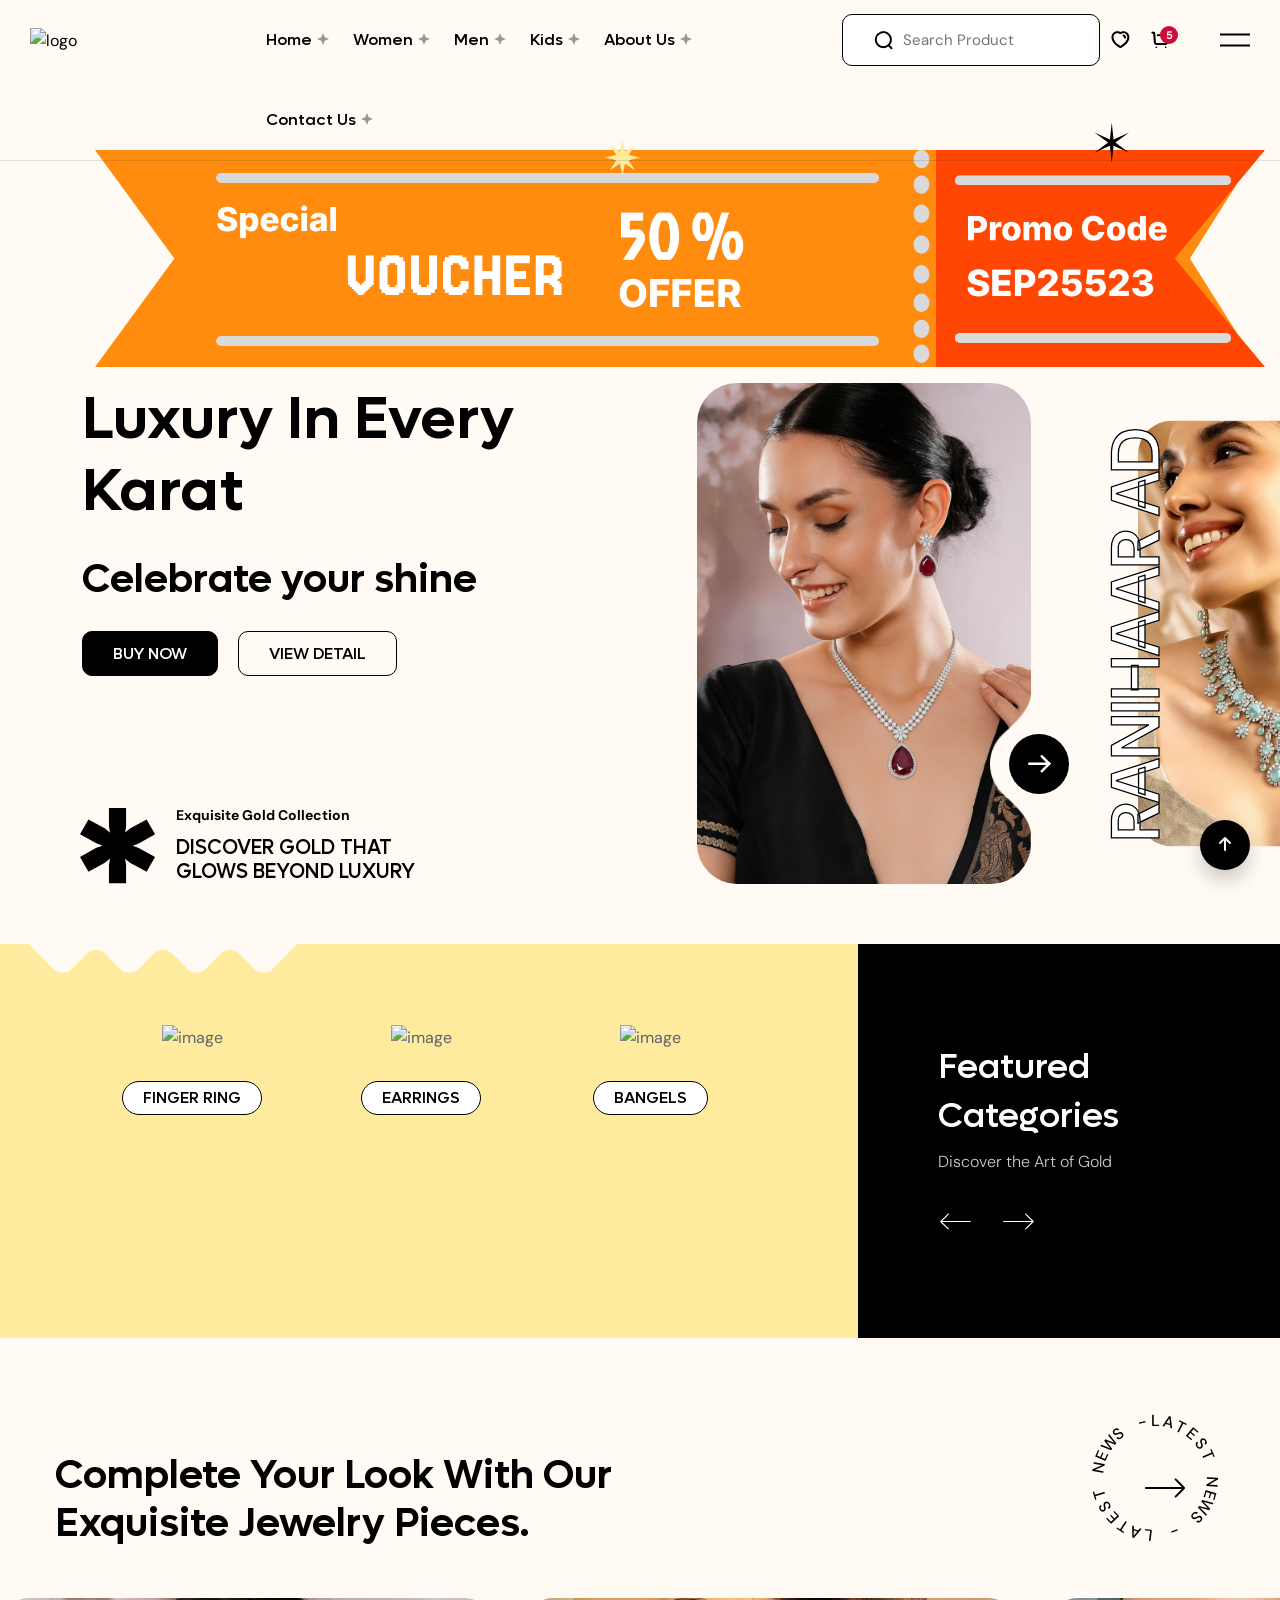
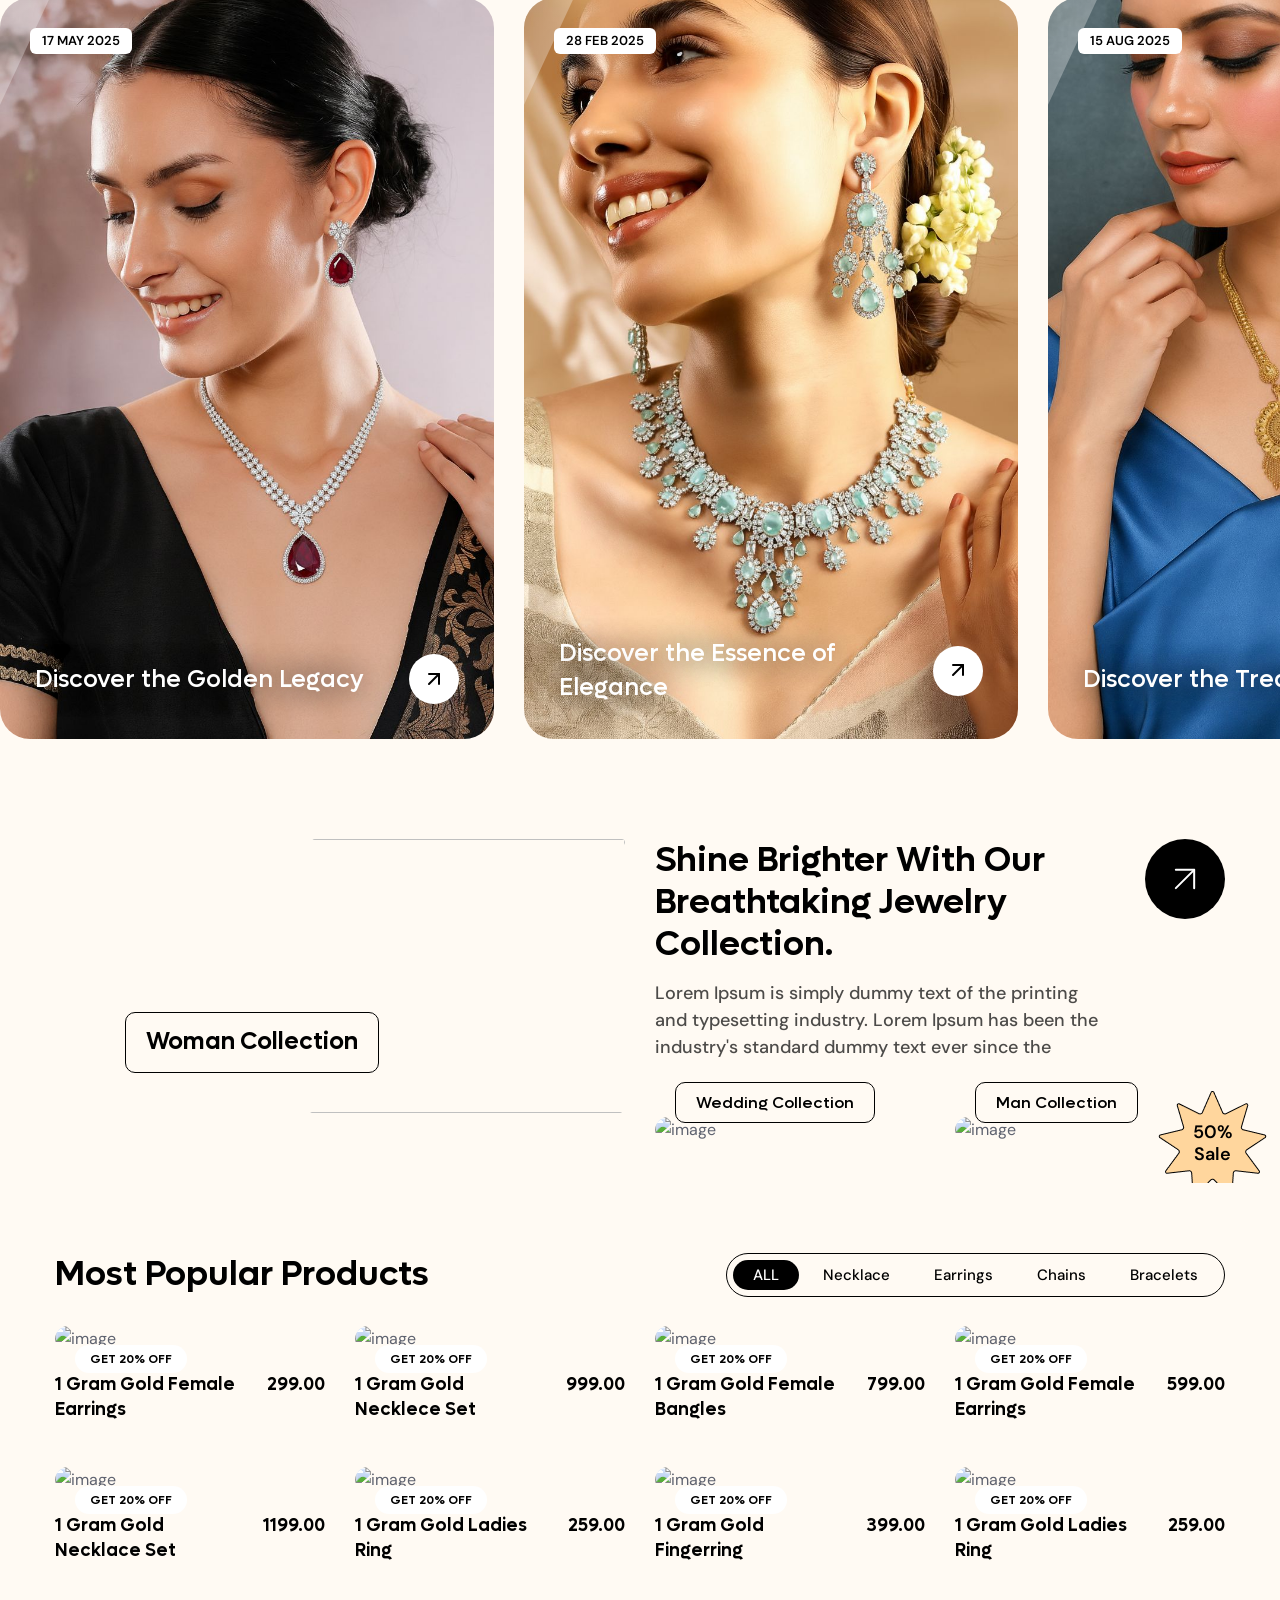
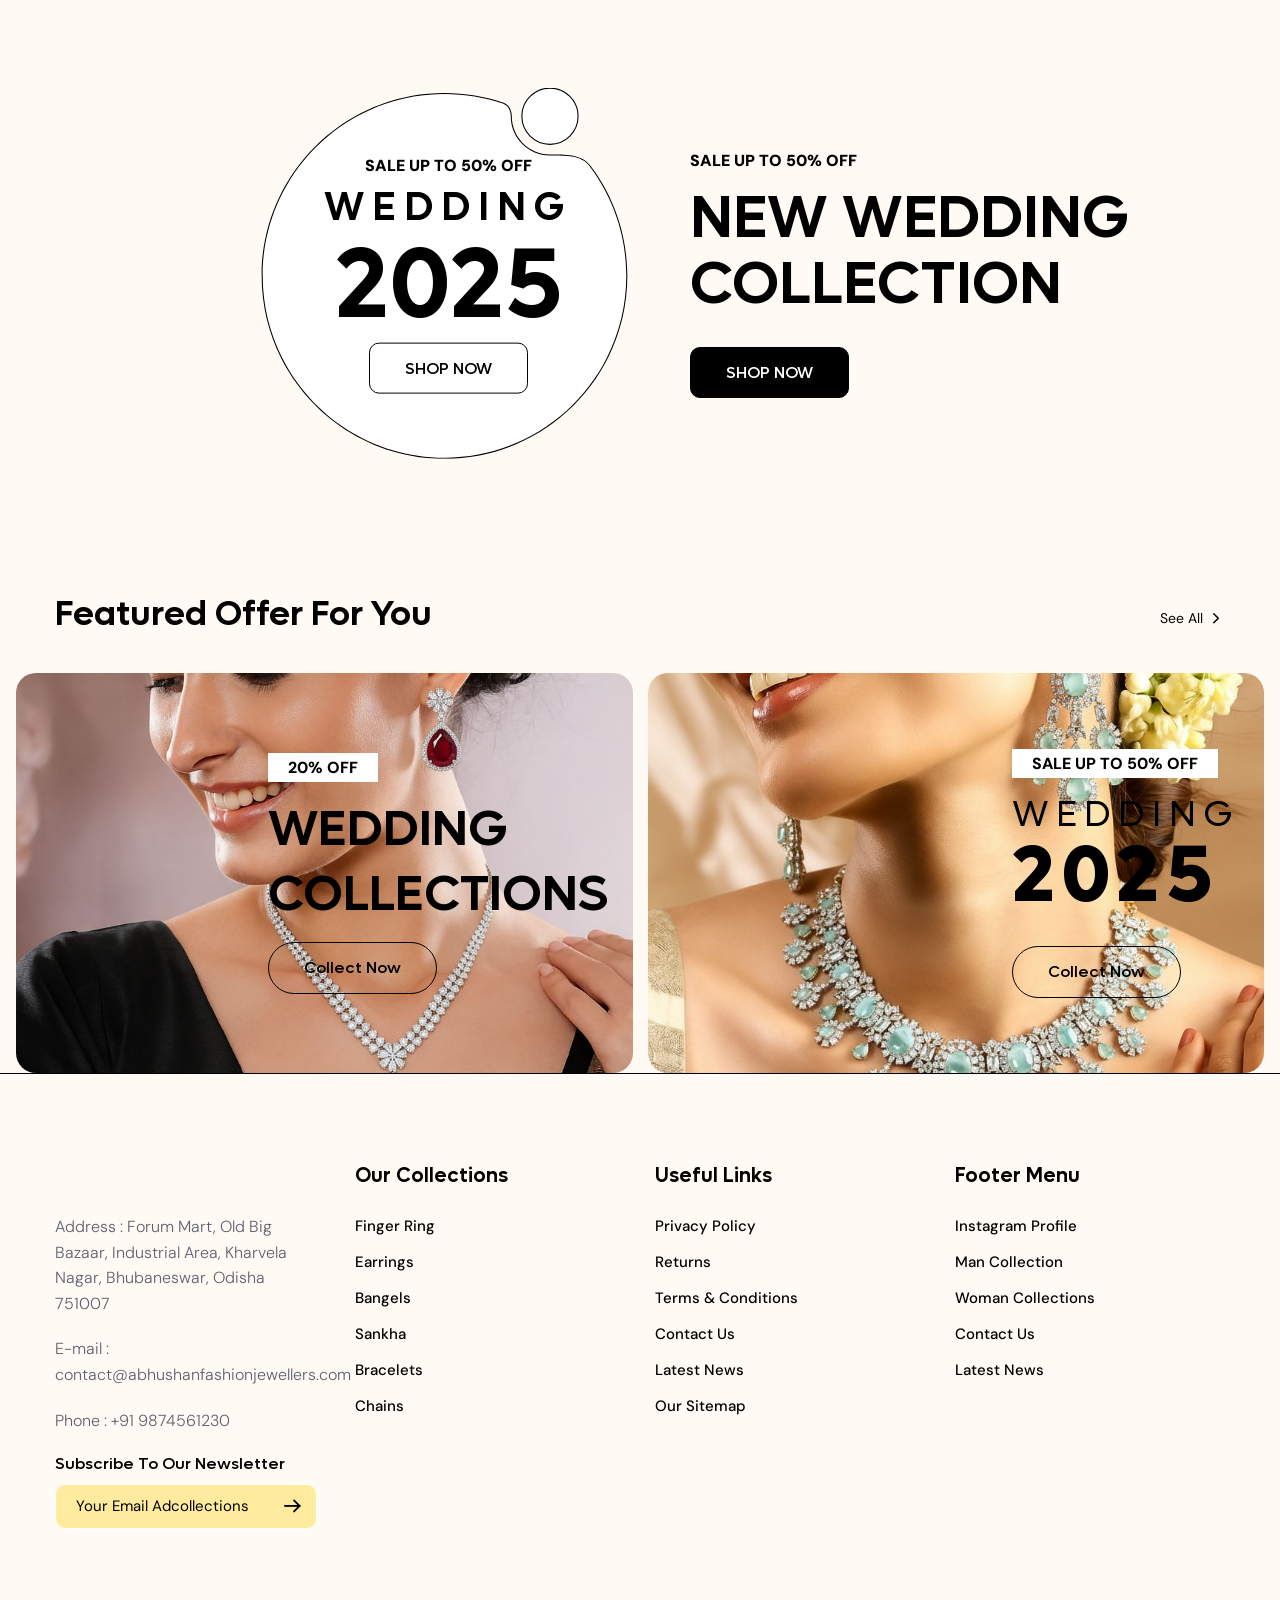
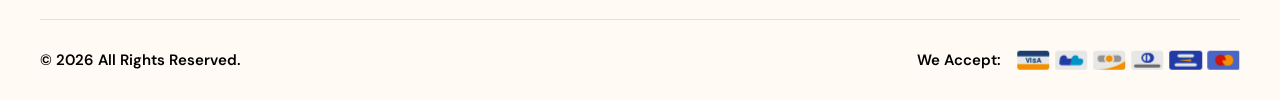
==== commit 8e49aac7: "product-list page images updated" ====
--- a/index.html
+++ b/index.html
@@ -145,29 +145,29 @@
 														<ul class="two-col">
 															<li><a href="product-list.html">FINGER RING
 																</a></li>
-															<li><a href="shop-list.html">EARRINGS
+															<li><a href="product-list.html">EARRINGS
 																</a></li>
-															<li><a href="shop-with-category.html">BANGELS
+															<li><a href="product-list.html">BANGELS
 																</a>
 															</li>
-															<li><a href="shop-filters-top-bar.html">SANKHA
+															<li><a href="product-list.html">SANKHA
 																</a></li>
 															<li><a href="product-list.html">BRACELETS
 																</a></li>
-															<li><a href="shop-style-1.html">CHAINS
+															<li><a href="product-list.html">CHAINS
 																</a></li>
-															<li><a href="shop-style-2.html">TIE CHAINS
+															<li><a href="product-list.html">TIE CHAINS
 																</a></li>
-															<li><a href="shop-filters-top-bar.html">KAN CHAINS
+															<li><a href="product-list.html">KAN CHAINS
 
 																</a></li>
 															<li><a href="product-list.html">MANGALSUTRA
 
 																</a></li>
-															<li><a href="shop-style-1.html">MANG TIKA
+															<li><a href="product-list.html">MANG TIKA
 
 																</a></li>
-															<li><a href="shop-style-2.html">NOTHA
+															<li><a href="product-list.html">NOTHA
 
 																</a></li>
 														</ul>
@@ -223,15 +223,15 @@
 													<li><a href="javascript:void(0);" class="menu-title">Man
 															Collections</a>
 														<ul>
-															<li><a href="product-default.html">FINGER RING
+															<li><a href="product-list.html">FINGER RING
 																</a></li>
 															<li><a href="product-list.html">EAR BALI
 																</a></li>
-															<li><a href="product-grid-media.html">CHAINS
+															<li><a href="product-list.html">CHAINS
 																</a></li>
-															<li><a href="product-carousel.html">BRACELETS
+															<li><a href="product-list.html">BRACELETS
 																</a></li>
-															<li><a href="product-full-width.html">KADA
+															<li><a href="product-list.html">KADA
 																</a></li>
 														</ul>
 													</li>
@@ -287,15 +287,15 @@
 													<li><a href="javascript:void(0);" class="menu-title">Kids
 															Collections</a>
 														<ul>
-															<li><a href="product-default.html">FINGER RING
+															<li><a href="product-list.html">FINGER RING
 																</a></li>
 															<li><a href="product-list.html">EAR BALI
 																</a></li>
-															<li><a href="product-grid-media.html">CHAINS
+															<li><a href="product-list.html">CHAINS
 																</a></li>
-															<li><a href="product-carousel.html">BRACELETS
+															<li><a href="product-list.html">BRACELETS
 																</a></li>
-															<li><a href="product-full-width.html">KADA
+															<li><a href="product-list.html">KADA
 																</a></li>
 														</ul>
 													</li>
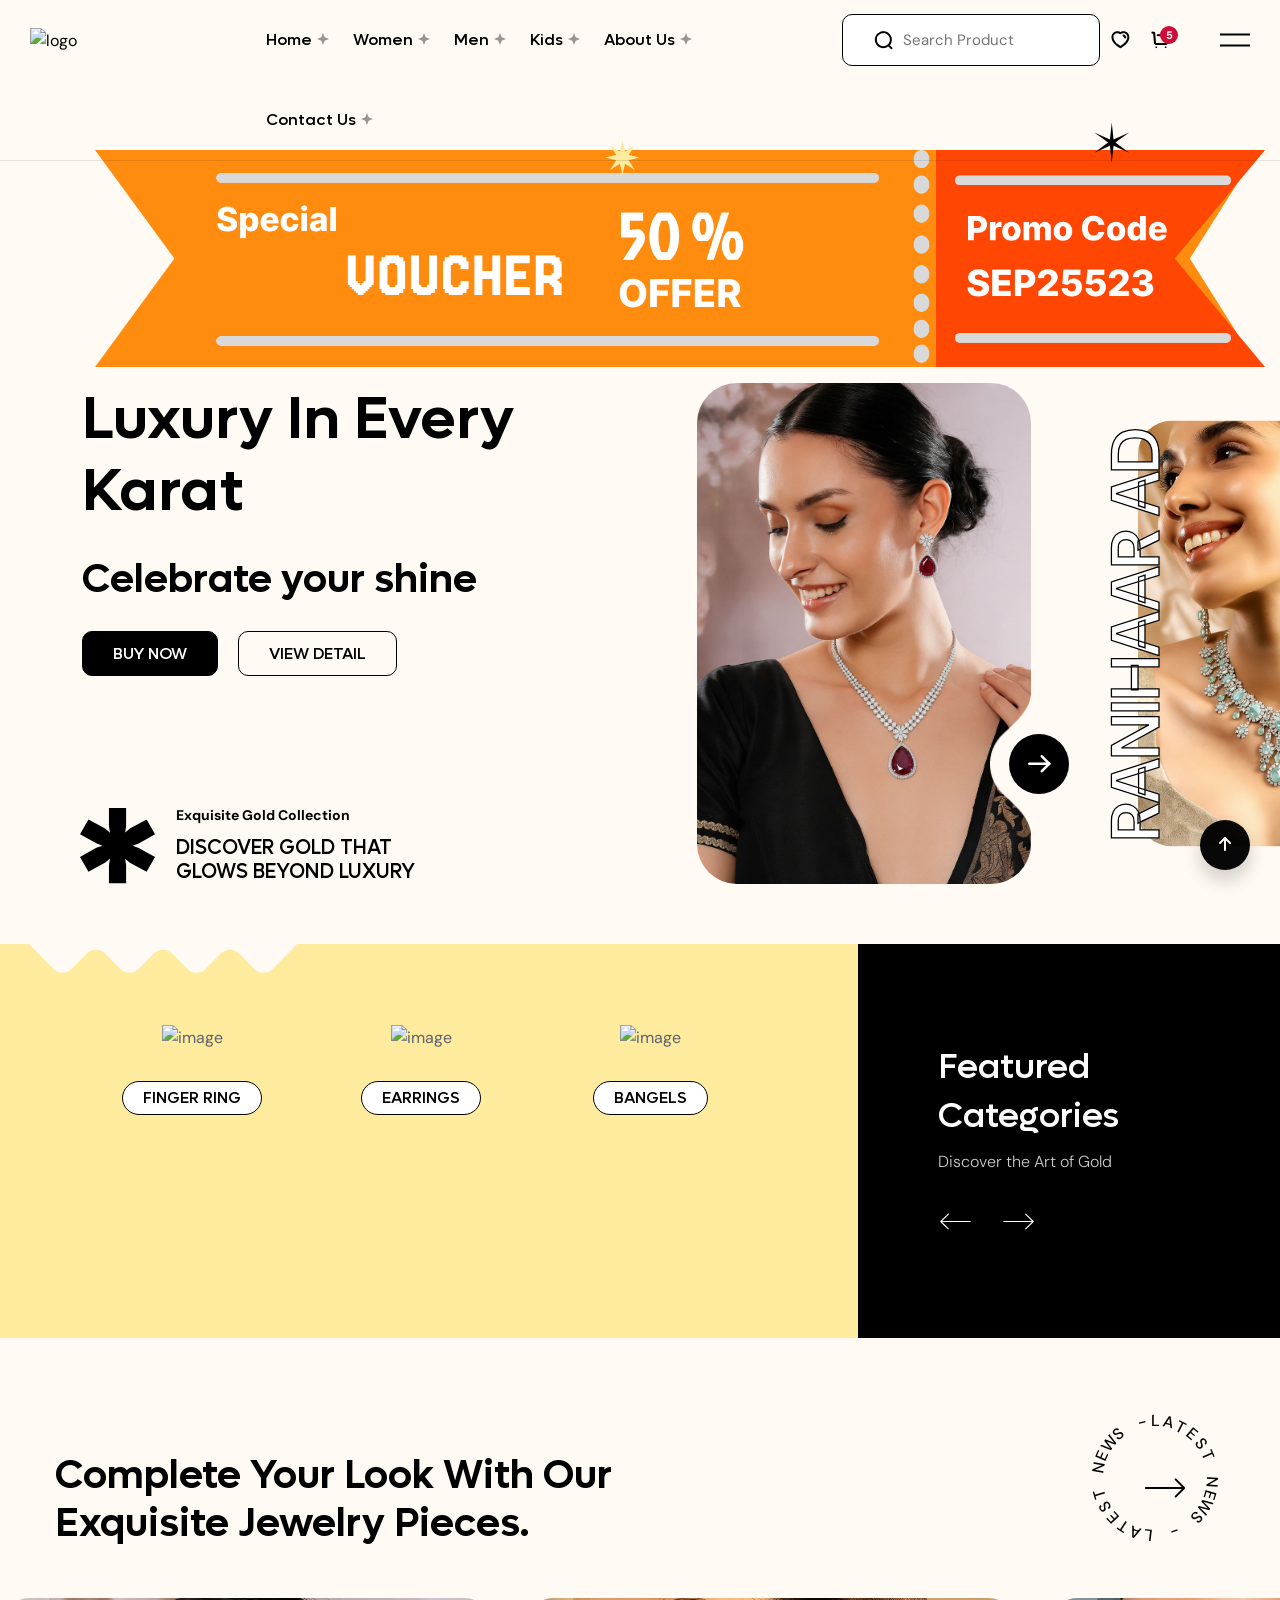
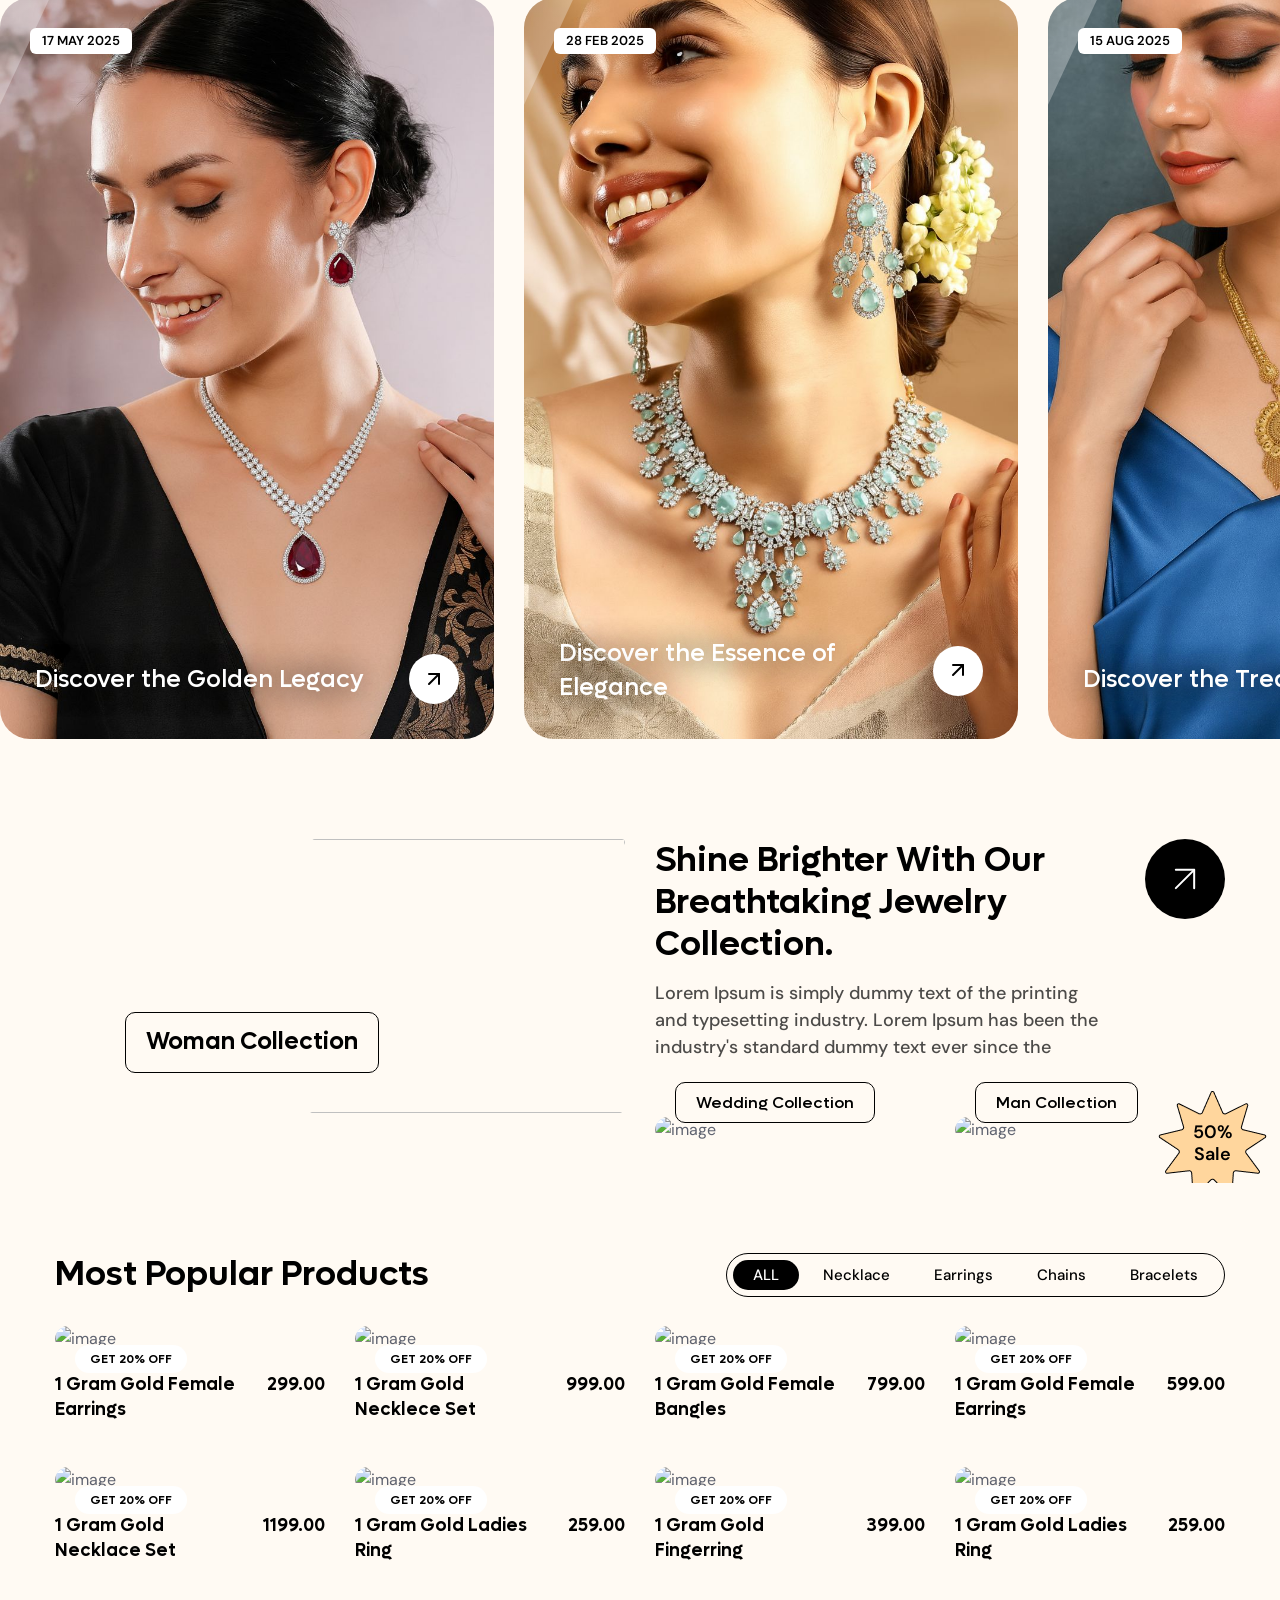
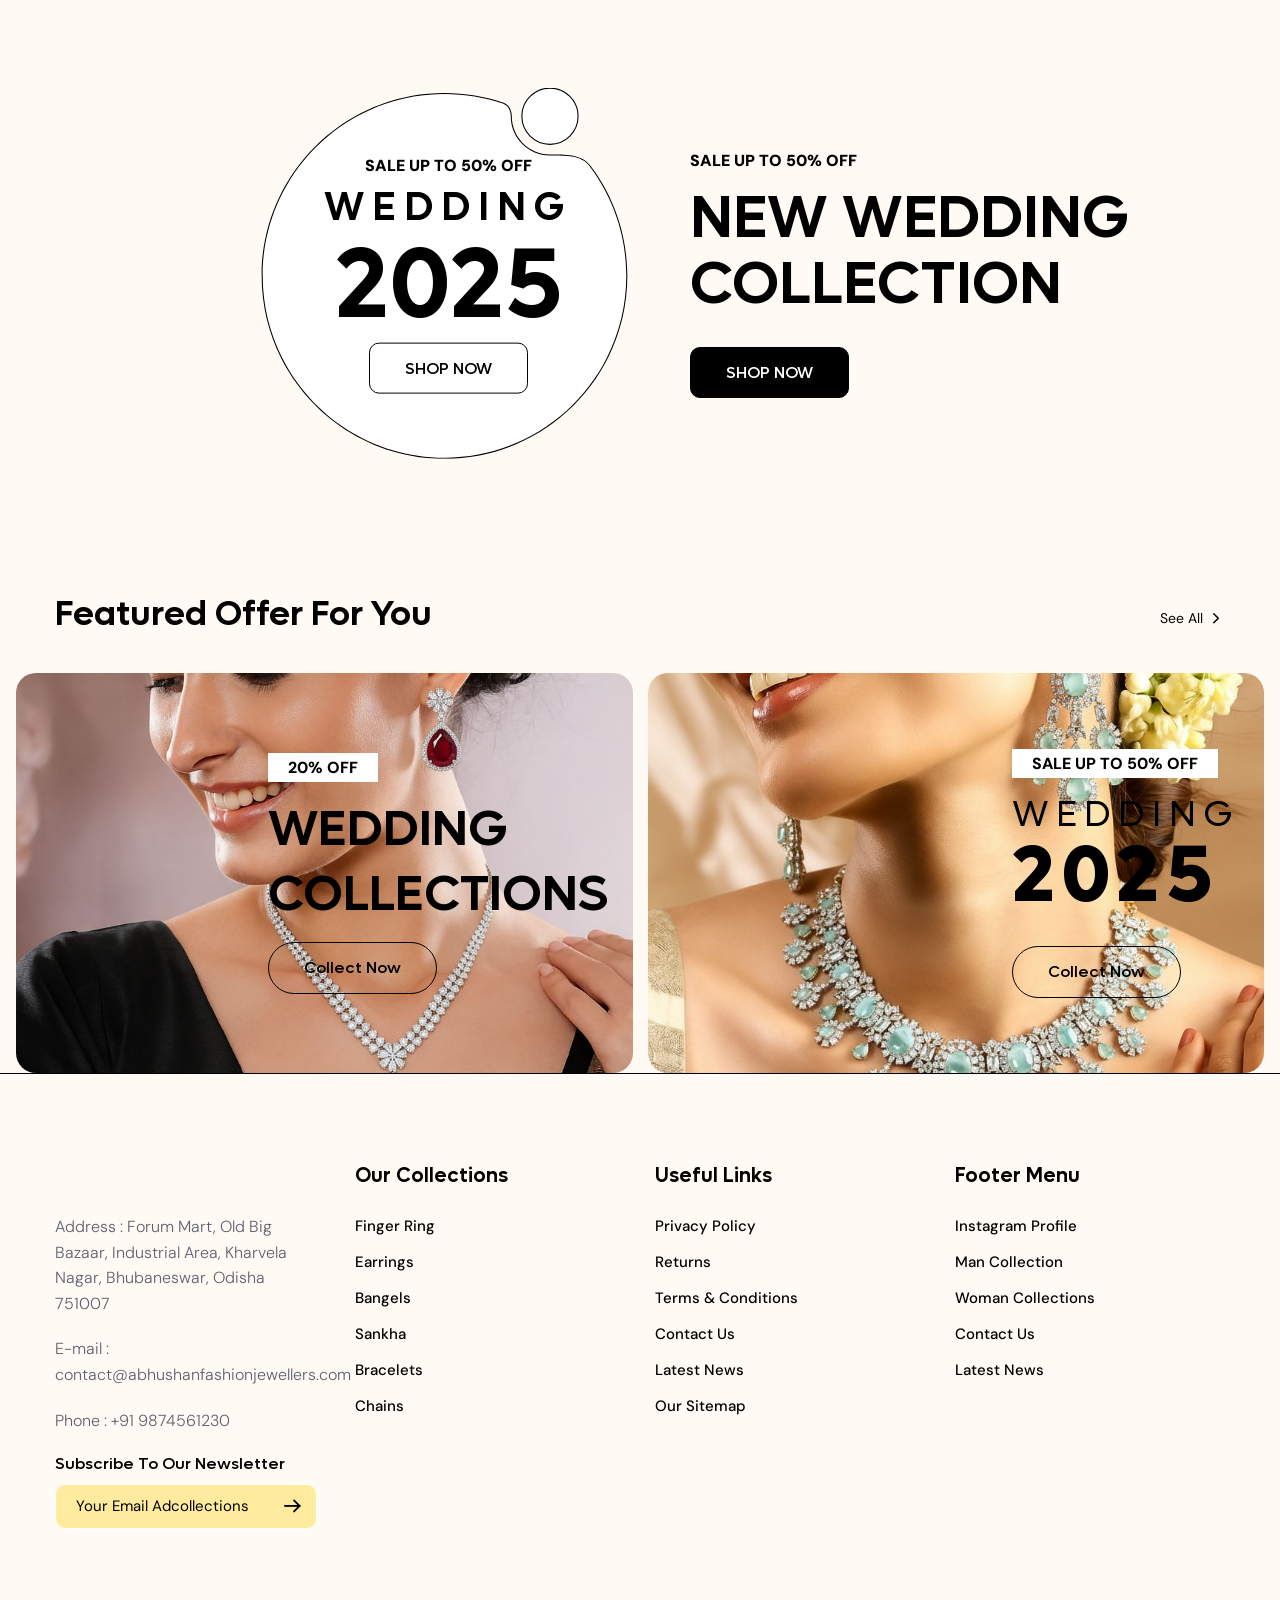
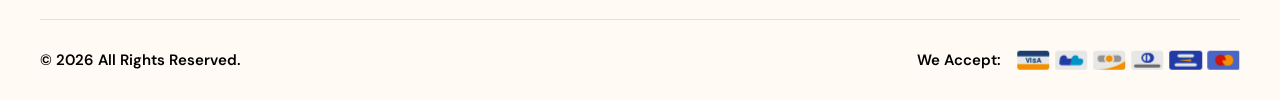
==== commit eb6d9fe8: "links are updated" ====
--- a/index.html
+++ b/index.html
@@ -1186,7 +1186,7 @@
 										<div class="content-btn m-b30">
 											<a href="shop-wishlist.html"
 												class="btn btn-secondary me-xl-3 me-2 btnhover20">BUY NOW</a>
-											<a href="product-default.html"
+											<a href="product-list.html"
 												class="btn btn-outline-secondary btnhover20">VIEW DETAIL </a>
 										</div>
 									</div>
@@ -1203,7 +1203,7 @@
 										<div class="content-btn m-b30">
 											<a href="shop-wishlist.html"
 												class="btn btn-secondary me-xl-3 me-2 btnhover20">BUY NOW</a>
-											<a href="product-default.html"
+											<a href="product-list.html"
 												class="btn btn-outline-secondary btnhover20">VIEW DETAIL </a>
 										</div>
 									</div>
@@ -1220,7 +1220,7 @@
 										<div class="content-btn m-b30">
 											<a href="shop-wishlist.html"
 												class="btn btn-secondary me-xl-3 me-2 btnhover20">BUY NOW</a>
-											<a href="product-default.html"
+											<a href="product-list.html"
 												class="btn btn-outline-secondary btnhover20">VIEW DETAIL </a>
 										</div>
 									</div>
@@ -1237,7 +1237,7 @@
 										<div class="content-btn m-b30">
 											<a href="shop-wishlist.html"
 												class="btn btn-secondary me-xl-3 me-2 btnhover20">BUY NOW</a>
-											<a href="product-default.html"
+											<a href="product-list.html"
 												class="btn btn-outline-secondary btnhover20">VIEW DETAIL </a>
 										</div>
 									</div>
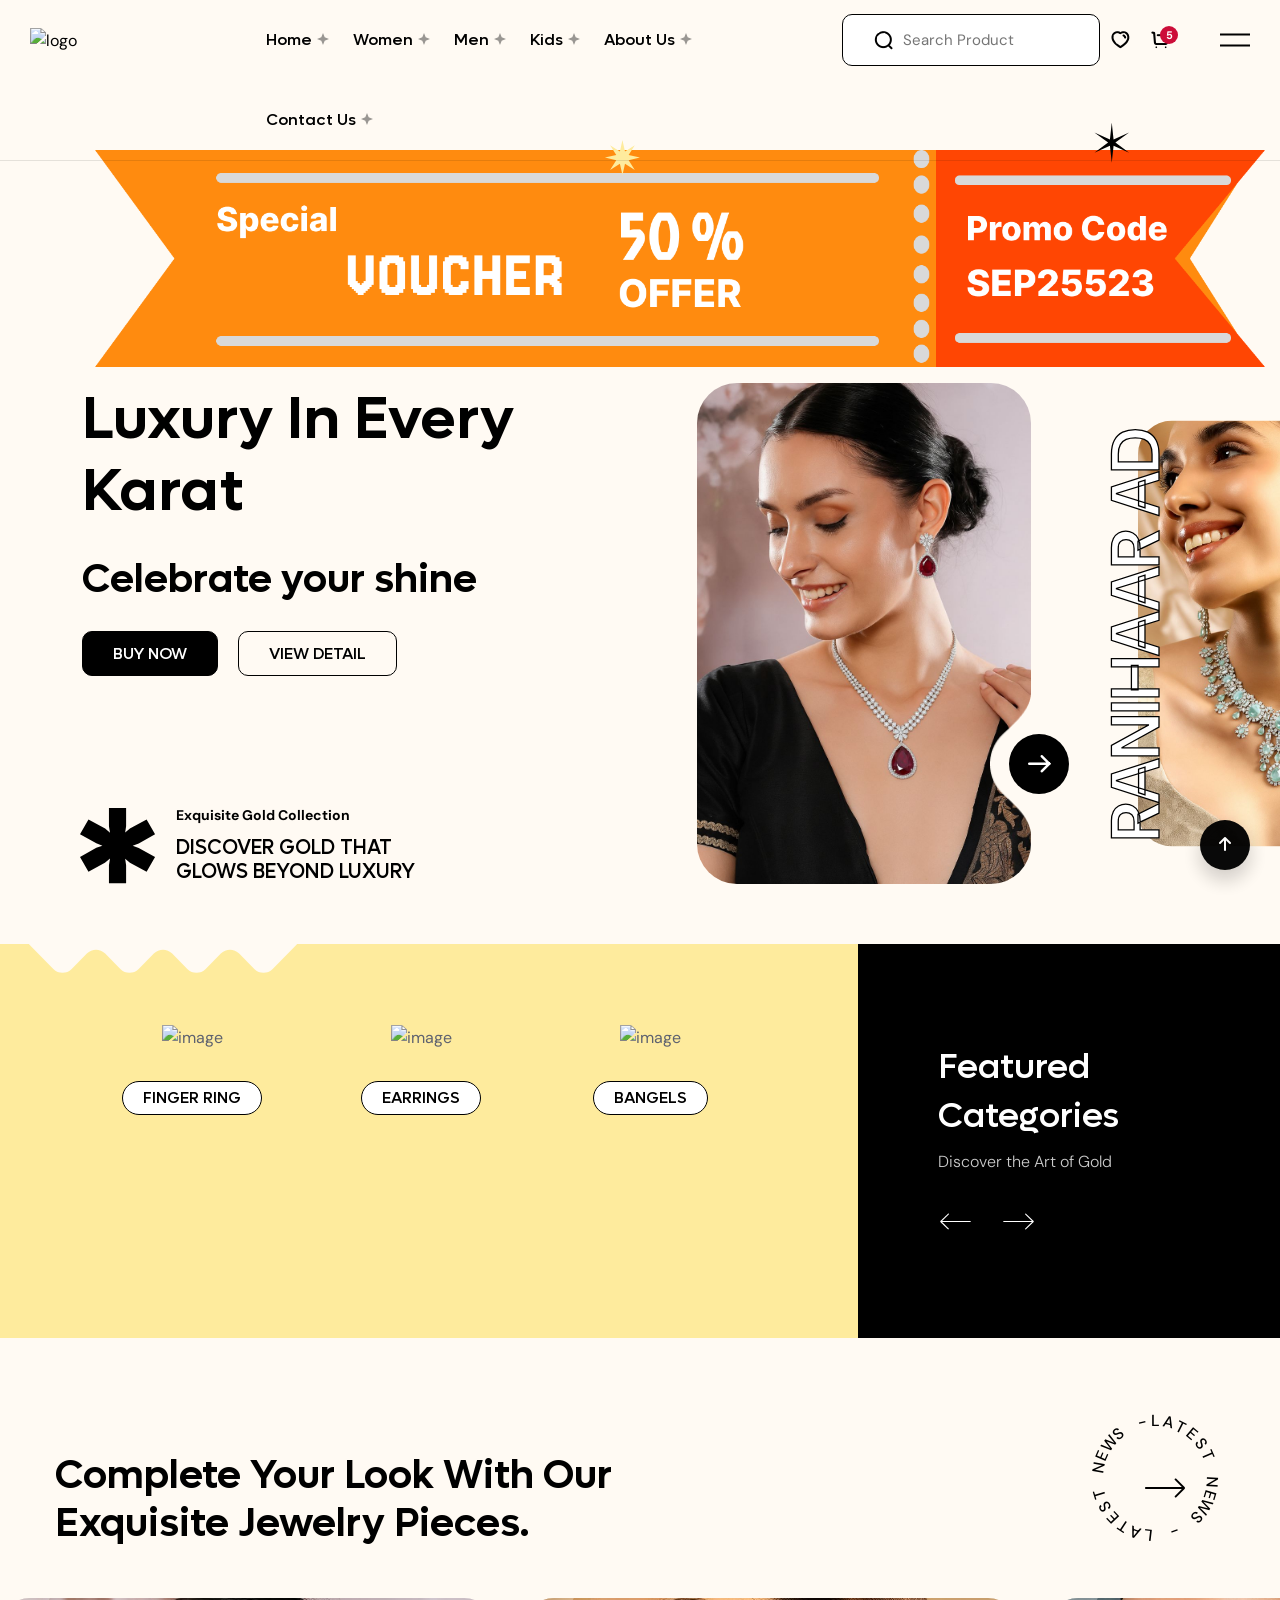
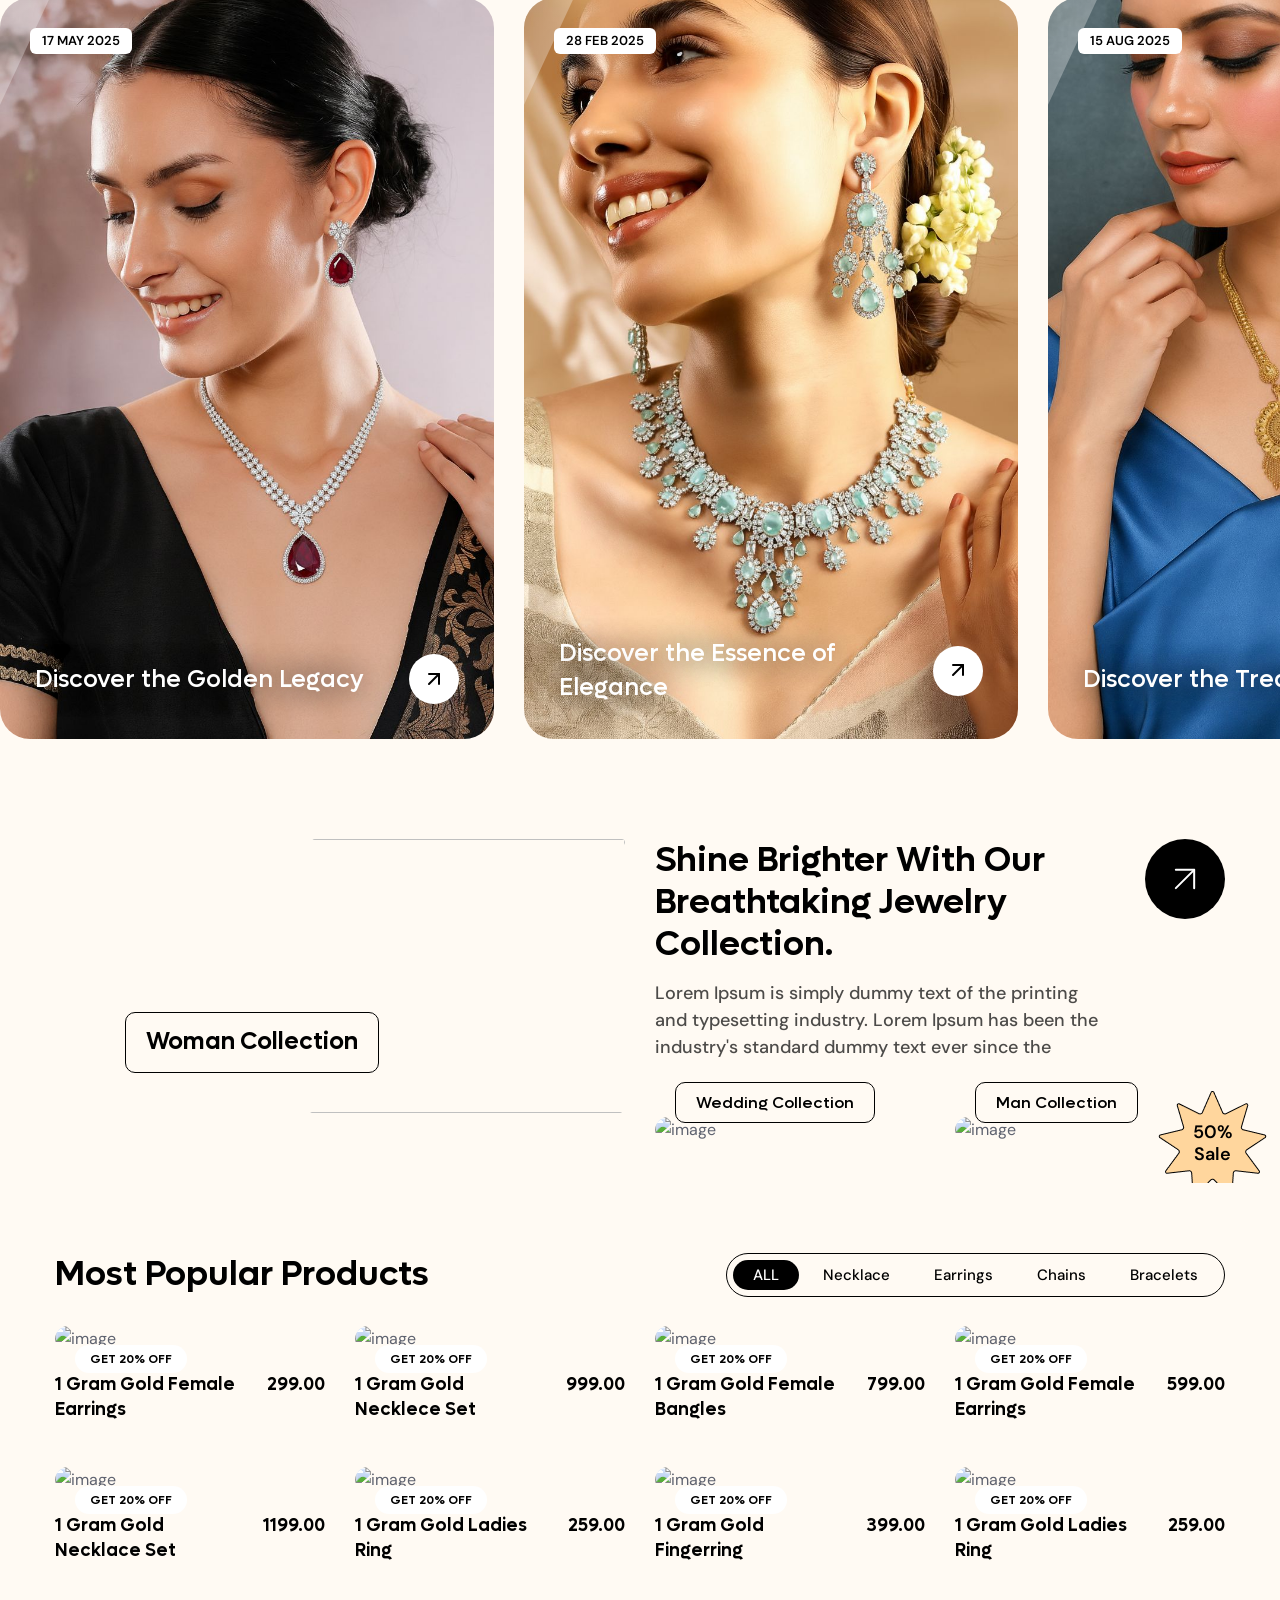
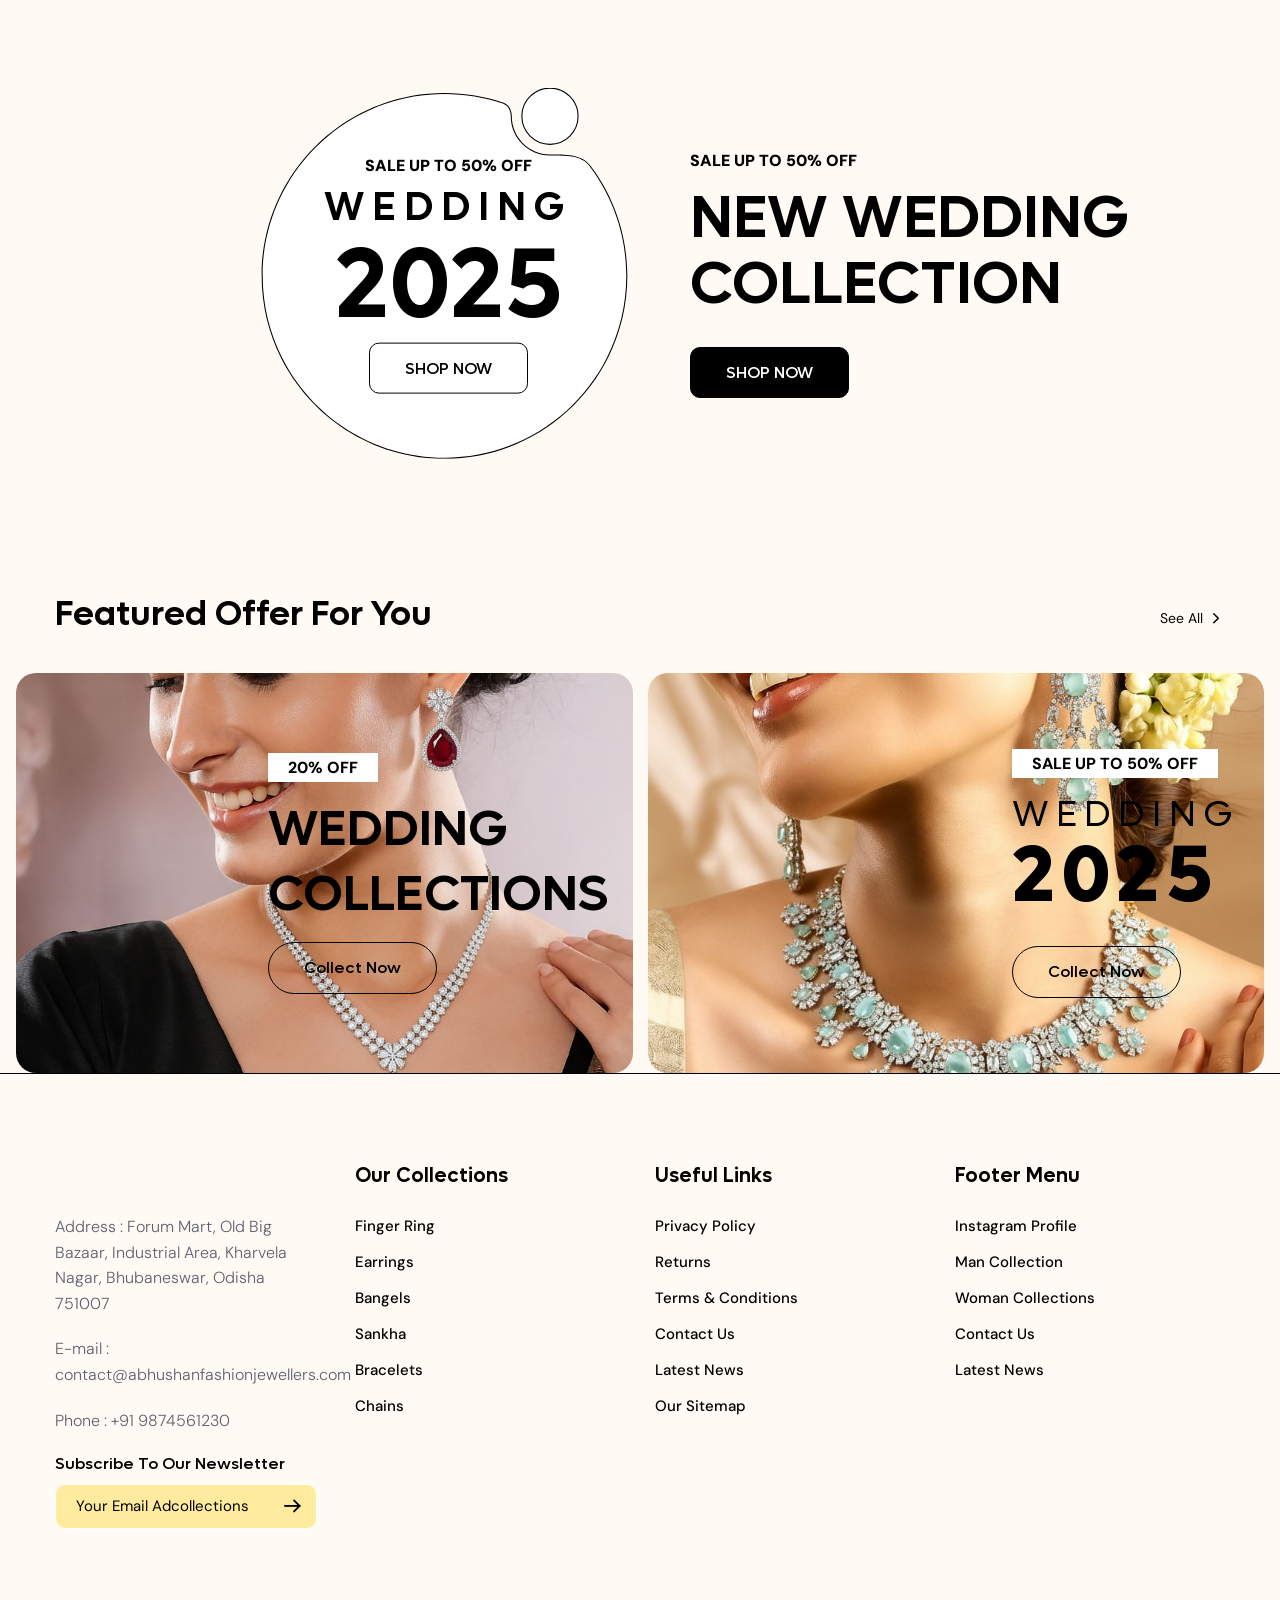
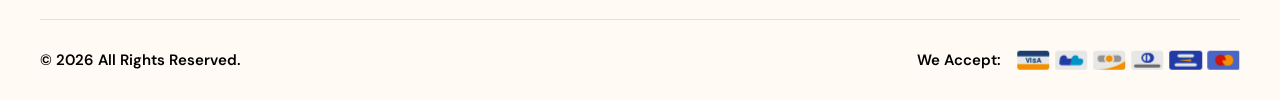
==== commit 3b34edce: "product details content updated" ====
--- a/index.html
+++ b/index.html
@@ -709,10 +709,10 @@
 						</div>
 						<ul class="recent-tag">
 							<li class="pe-0"><span>Quick Search :</span></li>
-							<li><a href="shop-list.html">Clothes</a></li>
-							<li><a href="shop-list.html">UrbanSkirt</a></li>
-							<li><a href="shop-list.html">VelvetGown</a></li>
-							<li><a href="shop-list.html">LushEARRINGS</a></li>
+							<li><a href="product-details.html">Clothes</a></li>
+							<li><a href="product-details.html">UrbanSkirt</a></li>
+							<li><a href="product-details.html">VelvetGown</a></li>
+							<li><a href="product-details.html">LushEARRINGS</a></li>
 						</ul>
 					</form>
 					<div class="row">
@@ -726,7 +726,7 @@
 												<img src="images/shop/product/1.png" alt="image">
 											</div>
 											<div class="dz-content">
-												<h6 class="title"><a href="shop-list.html">SilkBliss collections</a>
+												<h6 class="title"><a href="product-details.html">SilkBliss collections</a>
 												</h6>
 												<h6 class="price">$40.00</h6>
 											</div>
@@ -738,7 +738,7 @@
 												<img src="images/shop/product/3.png" alt="image">
 											</div>
 											<div class="dz-content">
-												<h6 class="title"><a href="shop-list.html">GlamPants</a></h6>
+												<h6 class="title"><a href="product-details.html">GlamPants</a></h6>
 												<h6 class="price">$30.00</h6>
 											</div>
 										</div>
@@ -749,7 +749,7 @@
 												<img src="images/shop/product/4.png" alt="image">
 											</div>
 											<div class="dz-content">
-												<h6 class="title"><a href="shop-list.html">ComfyLeggings</a></h6>
+												<h6 class="title"><a href="product-details.html">ComfyLeggings</a></h6>
 												<h6 class="price">$35.00</h6>
 											</div>
 										</div>
@@ -760,7 +760,7 @@
 												<img src="images/shop/product/2.png" alt="image">
 											</div>
 											<div class="dz-content">
-												<h6 class="title"><a href="shop-list.html">ClassicCapri</a></h6>
+												<h6 class="title"><a href="product-details.html">ClassicCapri</a></h6>
 												<h6 class="price">$20.00</h6>
 											</div>
 										</div>
@@ -771,7 +771,7 @@
 												<img src="images/shop/product/5.png" alt="image">
 											</div>
 											<div class="dz-content">
-												<h6 class="title"><a href="shop-list.html">DapperCoat</a></h6>
+												<h6 class="title"><a href="product-details.html">DapperCoat</a></h6>
 												<h6 class="price">$70.00</h6>
 											</div>
 										</div>
@@ -782,7 +782,7 @@
 												<img src="images/shop/product/6.png" alt="image">
 											</div>
 											<div class="dz-content">
-												<h6 class="title"><a href="shop-list.html">ComfyLeggings</a></h6>
+												<h6 class="title"><a href="product-details.html">ComfyLeggings</a></h6>
 												<h6 class="price">$45.00</h6>
 											</div>
 										</div>
@@ -793,7 +793,7 @@
 												<img src="images/shop/product/7.png" alt="image">
 											</div>
 											<div class="dz-content">
-												<h6 class="title"><a href="shop-list.html">DenimDream SANKHA</a></h6>
+												<h6 class="title"><a href="product-details.html">DenimDream SANKHA</a></h6>
 												<h6 class="price">$40.00</h6>
 											</div>
 										</div>
@@ -804,7 +804,7 @@
 												<img src="images/shop/product/4.png" alt="image">
 											</div>
 											<div class="dz-content">
-												<h6 class="title"><a href="shop-list.html">SilkBliss collections</a>
+												<h6 class="title"><a href="product-details.html">SilkBliss collections</a>
 												</h6>
 												<h6 class="price">$60.00</h6>
 											</div>
@@ -1798,7 +1798,7 @@
 									<img src="https://www.tanishq.co.in/on/demandware.static/-/Library-Sites-TanishqSharedLibrary/default/dwc5b6b963/homepage/tanishq-collections/festive-edit-desktop.jpg"
 										alt="">
 								</div>
-								<a href="shop-list.html" class="btn btn-outline-secondary btn-light btn-xl">Woman
+								<a href="product-details.html" class="btn btn-outline-secondary btn-light btn-xl">Woman
 									collection</a>
 							</div>
 						</div>
@@ -1828,7 +1828,7 @@
 													alt="image">
 											</div>
 											<div class="dz-content">
-												<a href="shop-list.html"
+												<a href="product-details.html"
 													class="btn btn-outline-secondary btn-light btn-md">Wedding
 													Collection</a>
 											</div>
@@ -1841,7 +1841,7 @@
 													alt="image">
 											</div>
 											<div class="dz-content">
-												<a href="shop-list.html"
+												<a href="product-details.html"
 													class="btn btn-outline-secondary btn-light btn-md">Man
 													collection</a>
 											</div>
@@ -1921,7 +1921,7 @@
 										</div>
 									</div>
 									<div class="dz-content">
-										<h5 class="title"><a href="shop-list.html">1 Gram Gold Female Earrings</a></h5>
+										<h5 class="title"><a href="product-details.html">1 Gram Gold Female Earrings</a></h5>
 										<h5 class="price">299.00</h5>
 									</div>
 									<div class="product-tag">
@@ -1952,7 +1952,7 @@
 										</div>
 									</div>
 									<div class="dz-content">
-										<h5 class="title"><a href="shop-list.html">1 Gram Gold Necklece Set</a></h5>
+										<h5 class="title"><a href="product-details.html">1 Gram Gold Necklece Set</a></h5>
 										<h5 class="price">999.00</h5>
 									</div>
 									<div class="product-tag">
@@ -1983,7 +1983,7 @@
 										</div>
 									</div>
 									<div class="dz-content">
-										<h5 class="title"><a href="shop-list.html">1 Gram Gold Female Bangles</a></h5>
+										<h5 class="title"><a href="product-details.html">1 Gram Gold Female Bangles</a></h5>
 										<h5 class="price">799.00</h5>
 									</div>
 									<div class="product-tag">
@@ -2014,7 +2014,7 @@
 										</div>
 									</div>
 									<div class="dz-content">
-										<h5 class="title"><a href="shop-list.html">1 Gram Gold Female Earrings</a>
+										<h5 class="title"><a href="product-details.html">1 Gram Gold Female Earrings</a>
 										</h5>
 										<h5 class="price">599.00</h5>
 									</div>
@@ -2046,7 +2046,7 @@
 										</div>
 									</div>
 									<div class="dz-content">
-										<h5 class="title"><a href="shop-list.html">1 Gram Gold Necklace Set</a>
+										<h5 class="title"><a href="product-details.html">1 Gram Gold Necklace Set</a>
 										</h5>
 										<h5 class="price">1199.00</h5>
 									</div>
@@ -2078,7 +2078,7 @@
 										</div>
 									</div>
 									<div class="dz-content">
-										<h5 class="title"><a href="shop-list.html">1 Gram Gold Ladies Ring</a></h5>
+										<h5 class="title"><a href="product-details.html">1 Gram Gold Ladies Ring</a></h5>
 										<h5 class="price">259.00</h5>
 									</div>
 									<div class="product-tag">
@@ -2109,7 +2109,7 @@
 										</div>
 									</div>
 									<div class="dz-content">
-										<h5 class="title"><a href="shop-list.html">1 Gram Gold Fingerring</a></h5>
+										<h5 class="title"><a href="product-details.html">1 Gram Gold Fingerring</a></h5>
 										<h5 class="price">399.00</h5>
 									</div>
 									<div class="product-tag">
@@ -2140,7 +2140,7 @@
 										</div>
 									</div>
 									<div class="dz-content">
-										<h5 class="title"><a href="shop-list.html">1 Gram Gold Ladies Ring</a></h5>
+										<h5 class="title"><a href="product-details.html">1 Gram Gold Ladies Ring</a></h5>
 										<h5 class="price">259.00</h5>
 									</div>
 									<div class="product-tag">
@@ -2166,7 +2166,7 @@
 								<div class="sale-box">
 									<div class="badge style-1 mb-1">Sale Up to 50% Off</div>
 									<h2 class="sale-name">Wedding<span>2025</span></h2>
-									<a href="shop-list.html"
+									<a href="product-details.html"
 										class="btn btn-outline-secondary btn-lg text-uppercase">Shop Now</a>
 								</div>
 							</div>
@@ -2181,7 +2181,7 @@
 										<div class="badge style-1 mb-3">Sale Up to 50% Off</div>
 										<h2 class="product-name">New Wedding Collection</h2>
 									</div>
-									<a href="shop-list.html" class="btn btn-secondary btn-lg text-uppercase">Shop
+									<a href="product-details.html" class="btn btn-secondary btn-lg text-uppercase">Shop
 										Now</a>
 								</div>
 							</div>
@@ -2200,7 +2200,7 @@
 						<div class="left-content">
 							<h2 class="title">Featured offer for you</h2>
 						</div>
-						<a href="shop-list.html" class="text-secondary font-14 d-flex align-items-center gap-1">See All
+						<a href="product-details.html" class="text-secondary font-14 d-flex align-items-center gap-1">See All
 							<i class="icon feather icon-chevron-right font-18"></i>
 						</a>
 					</div>
@@ -2216,7 +2216,7 @@
 										<div class="main-content">
 											<span class="offer">20% Off</span>
 											<h2 class="product-name">Wedding Collections</h2>
-											<a href="shop-list.html"
+											<a href="product-details.html"
 												class="btn btn-outline-secondary btn-rounded btn-lg">Collect Now</a>
 										</div>
 									</div>
@@ -2230,7 +2230,7 @@
 										<div class="main-content">
 											<span class="offer">Sale Up to 50% Off</span>
 											<h2 class="sub-title1">Wedding <span class="year">2025</span></h2>
-											<a href="shop-list.html"
+											<a href="product-details.html"
 												class="btn btn-outline-secondary btn-rounded btn-lg">Collect Now</a>
 										</div>
 									</div>
@@ -2244,7 +2244,7 @@
 										<div class="main-content">
 											<span class="offer">20% Off</span>
 											<h2 class="sub-title2">new<span class="bg-title">Sale</span></h2>
-											<a href="shop-list.html"
+											<a href="product-details.html"
 												class="btn btn-outline-secondary btn-rounded btn-lg">Collect Now</a>
 										</div>
 									</div>
@@ -2258,7 +2258,7 @@
 										<div class="main-content">
 											<span class="offer">20% Off</span>
 											<h2 class="product-name">Wedding Collections</h2>
-											<a href="shop-list.html"
+											<a href="product-details.html"
 												class="btn btn-outline-secondary btn-rounded btn-lg">Collect Now</a>
 										</div>
 									</div>
@@ -2272,7 +2272,7 @@
 										<div class="main-content">
 											<span class="offer">Sale Up to 50% Off</span>
 											<h2 class="sub-title1">Wedding <span class="year">2025</span></h2>
-											<a href="shop-list.html"
+											<a href="product-details.html"
 												class="btn btn-outline-secondary btn-rounded btn-lg">Collect Now</a>
 										</div>
 									</div>
@@ -2286,7 +2286,7 @@
 										<div class="main-content">
 											<span class="offer">20% Off</span>
 											<h2 class="sub-title2">new<span class="bg-title">Sale</span></h2>
-											<a href="shop-list.html"
+											<a href="product-details.html"
 												class="btn btn-outline-secondary btn-rounded btn-lg">Collect Now</a>
 										</div>
 									</div>
@@ -2522,7 +2522,7 @@
 										<div class="dz-content-footer">
 											<div class="dz-content-start">
 												<span class="badge bg-secondary mb-2">SALE 20% Off</span>
-												<h4 class="title mb-1"><a href="shop-list.html">1 Gram Gold Necklece
+												<h4 class="title mb-1"><a href="product-details.html">1 Gram Gold Necklece
 														Set</a></h4>
 												<div class="review-num">
 													<ul class="dz-rating me-2">
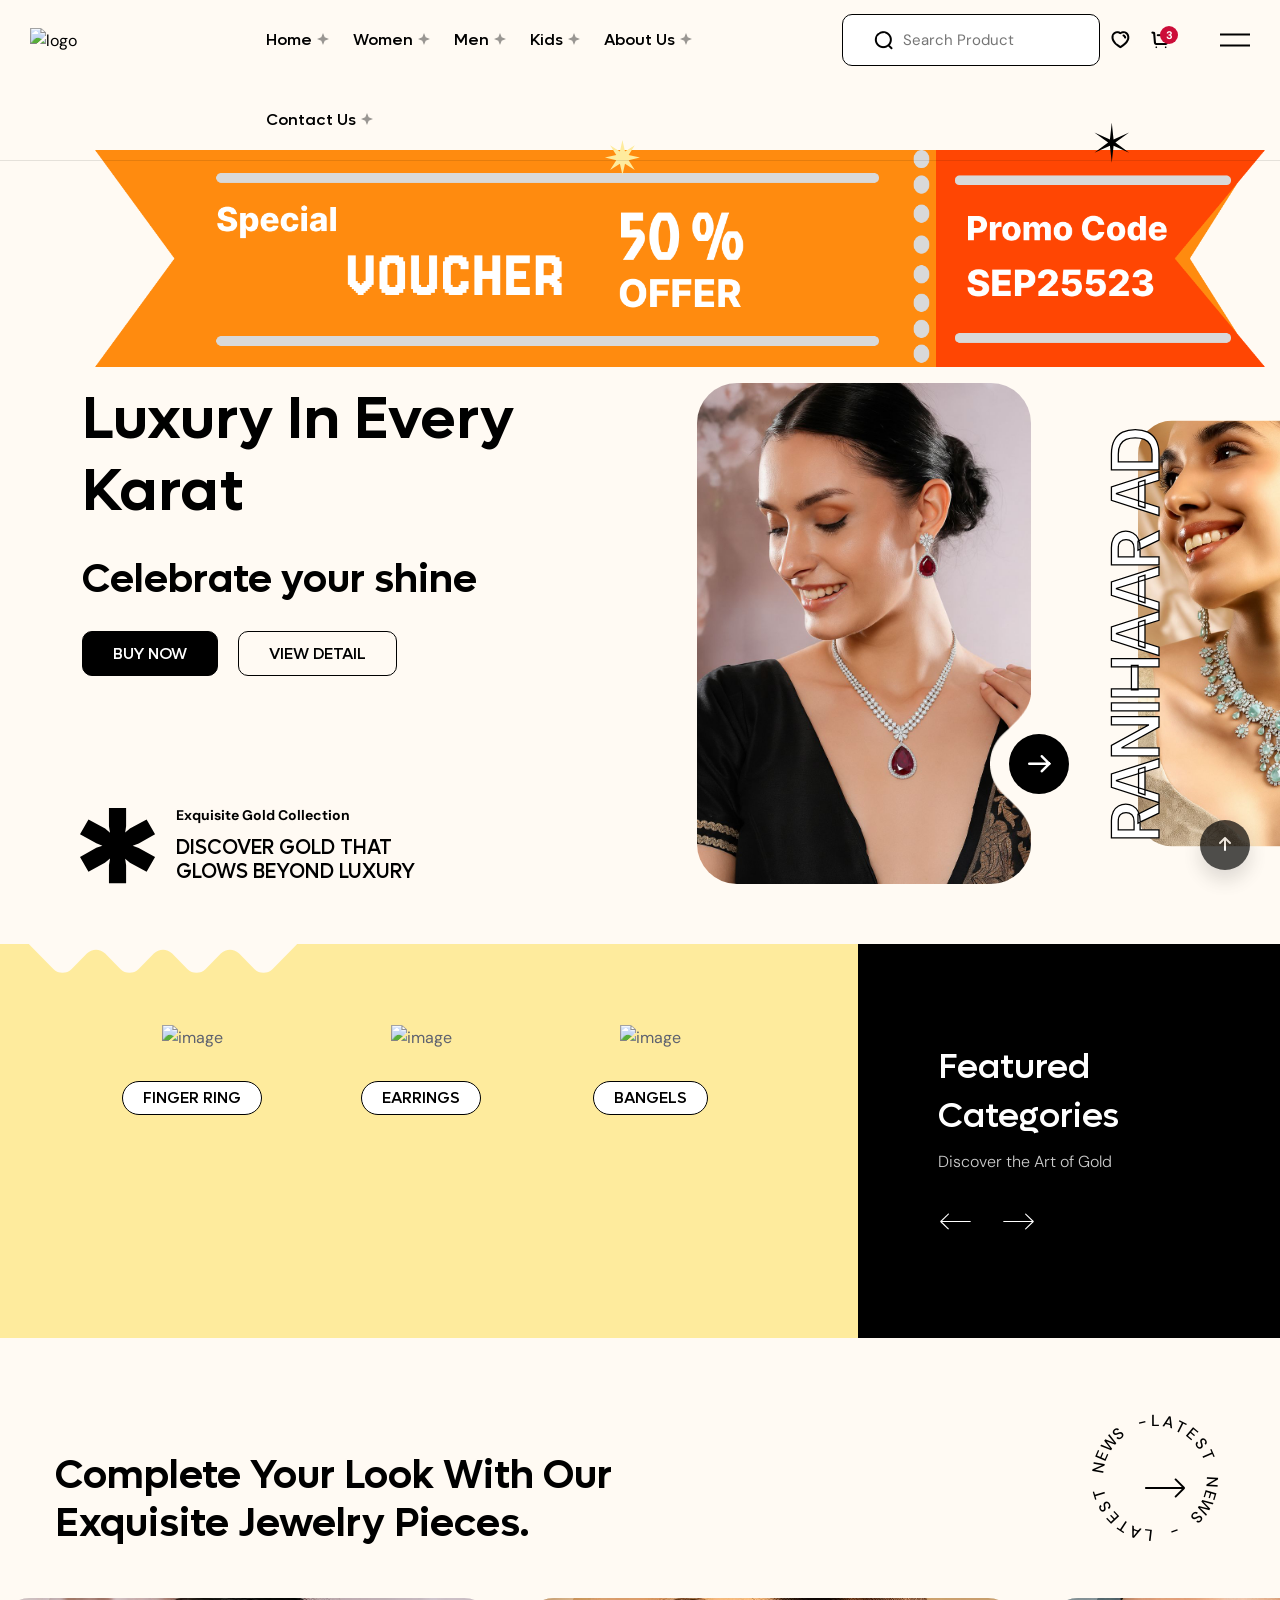
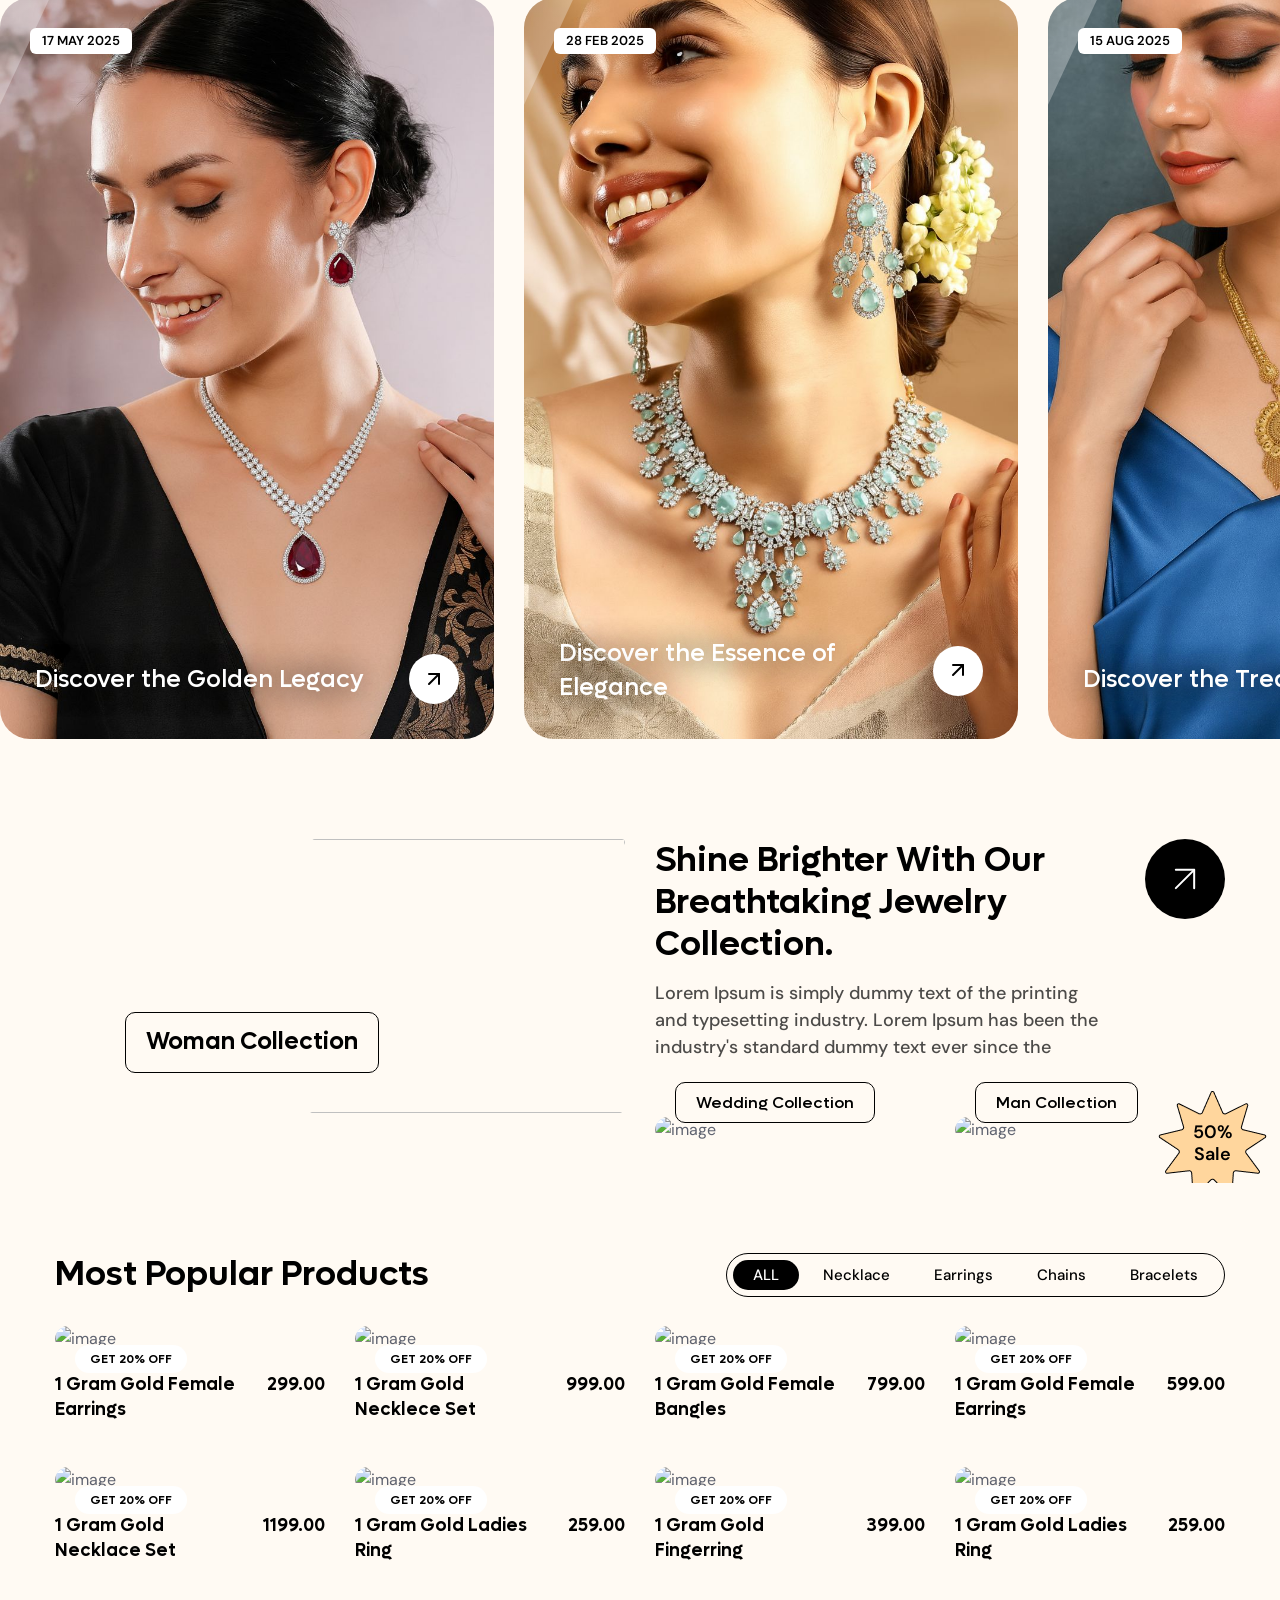
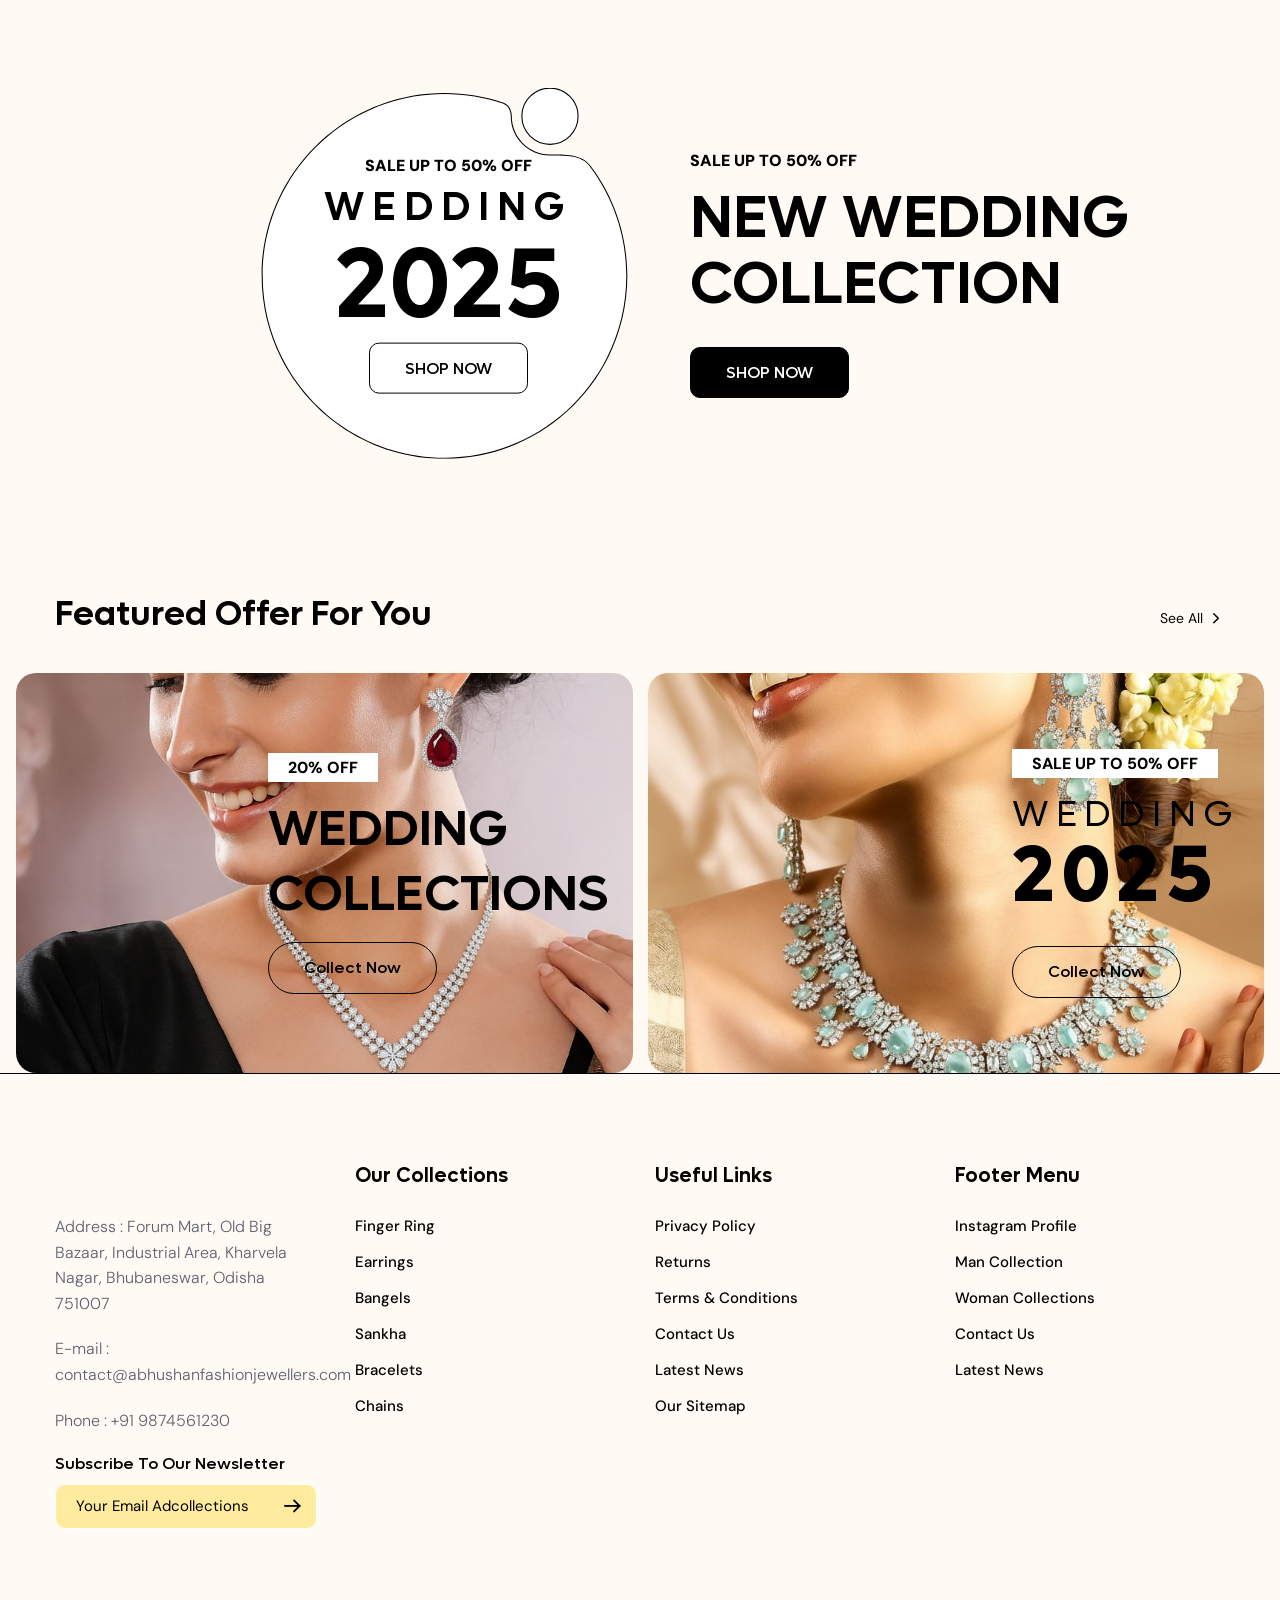
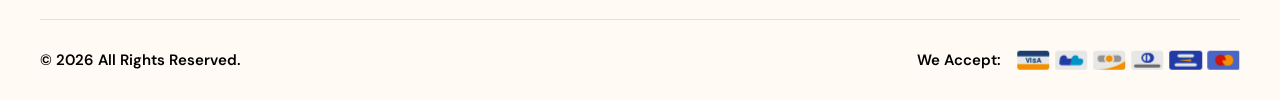
==== commit 5a6d8a59: "images are updated" ====
--- a/index.html
+++ b/index.html
@@ -656,7 +656,7 @@
 											data-bs-toggle="offcanvas" data-bs-target="#offcanvasRight"
 											aria-controls="offcanvasRight">
 											<i class="iconly-Broken-Buy"></i>
-											<span class="badge badge-circle">5</span>
+											<span class="badge badge-circle">3</span>
 										</a>
 									</li>
 									<li class="nav-item filte-link">
@@ -831,7 +831,7 @@
 									<button class="nav-link active" id="shopping-cart" data-bs-toggle="tab"
 										data-bs-target="#shopping-cart-pane" type="button" role="tab"
 										aria-controls="shopping-cart-pane" aria-selected="true">Shopping Cart
-										<span class="badge badge-light">5</span>
+										<span class="badge badge-light">3</span>
 									</button>
 								</li>
 								<li class="nav-item" role="presentation">
